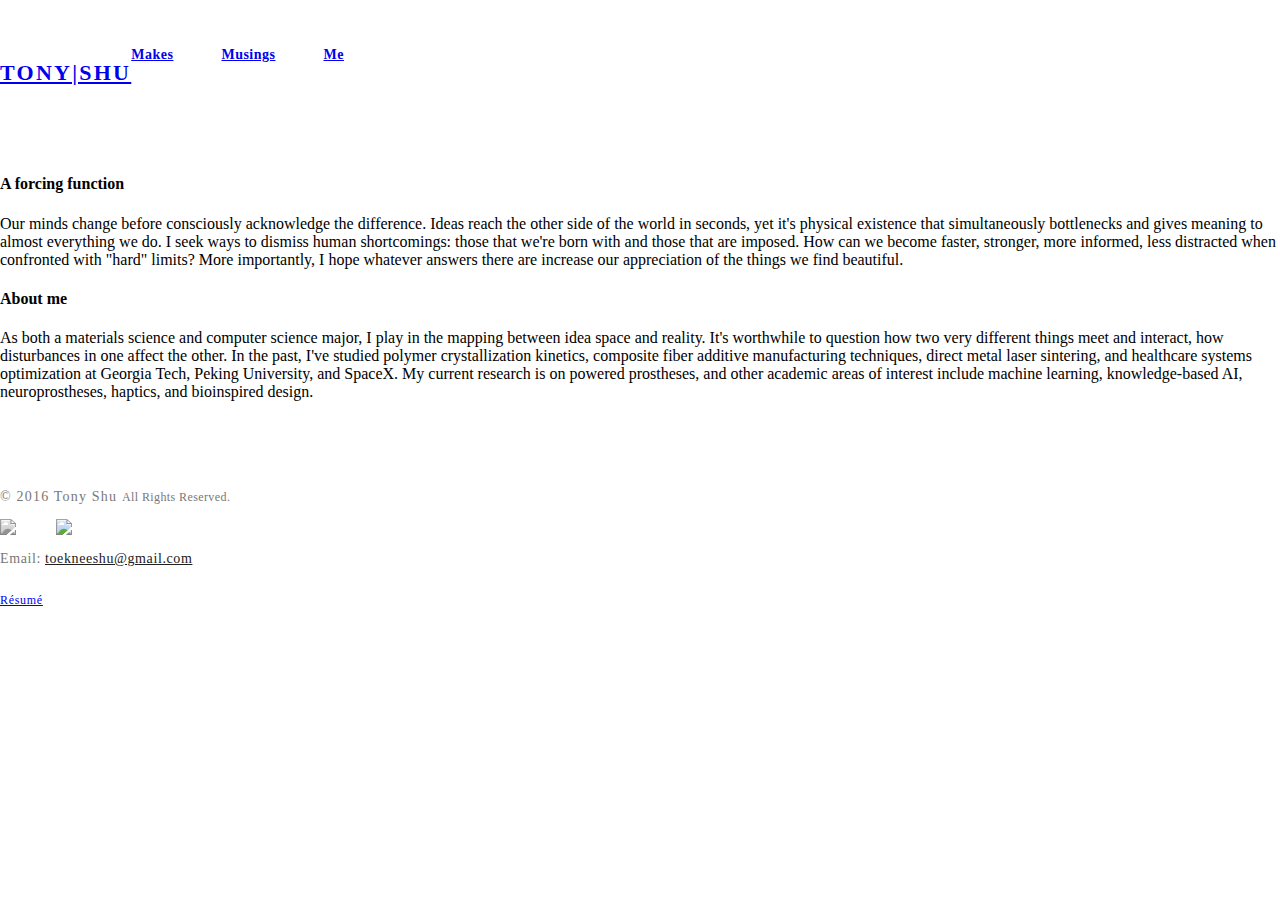
==== about.html @ 8db907ae "size down" ====
<!-- So you like peaking under the hood do you? It's okay, me too. :)

REALiti is often percieved as something without, and we
forget that really
it's something
within.

https://www.youtube.com/watch?v=N9XKLqGqwLA -->

<!DOCTYPE html>
<html>
  <html>
  <head>
    <meta name="viewport" content="width=device-width, initial-scale=1.0">
    <meta charset="UTF-8">
    <title>Tony | Shu </title>
    <link rel="icon" type="image/svg+xml" href="assets/img/urku-ico.svg">
    <link rel="stylesheet" href="assets/css/aurora-pack.min.css">
    <link rel="stylesheet" href="assets/css/aurora-theme-base.min.css">
    <link rel="stylesheet" href="assets/css/urku.css">
    <link rel="stylesheet" href="assets/css/modal.css">
    <link rel="icon" href="assets/img/favicon.ico">
  </head>
  <body class="top-fixed">
    <header class="ae-container-fluid ae-container-fluid--full rk-header" id="topBar">
      <input type="checkbox" id="mobile-menu" class="rk-mobile-menu">
      <label for="mobile-menu">
        <svg>
          <use xlink:href="assets/img/symbols.svg#bar"></use>
        </svg>
        <svg>
          <use xlink:href="assets/img/symbols.svg#bar"></use>
        </svg>
        <svg>
          <use xlink:href="assets/img/symbols.svg#bar"></use>
        </svg>
      </label>
      <div class="ae-container-fluid rk-topbar">
        <h1 class="rk-logo"><a href="index">Tony|Shu</a></h1>
        <nav class="rk-navigation">
          <ul class="rk-menu">
            <li class="rk-menu__item"><a href="index" class="rk-menu__link">Makes</a>
            </li>
            <li class="rk-menu__item"><a href="musings" class="rk-menu__link">Musings</a>
            </li>
            <li class="active rk-menu__item"><a href="about" class="rk-menu__link">Me</a>
            </li>
          </ul>
        </nav>
      </div>
    </header>

    <div class="ae-container-fluid ae-container-fluid--inner rk-main">
      <div class="ae-grid au-mb-4">
        <div class="ae-grid__item item-lg-5 au-pr-2"><img src="assets/img/me.gif" alt="" class="au-mb-3" id="scalar">
        </div>
        <div class="ae-grid__item item-lg-7">
          <h4>A forcing function</h4>
          <p>Our minds change before consciously acknowledge the difference. Ideas reach the other side of the world in seconds, yet it's physical existence that simultaneously bottlenecks and gives meaning to almost everything we do. I seek ways to dismiss human shortcomings: those that we're born with and those that are imposed. How can we become faster, stronger, more informed, less distracted when confronted with "hard" limits? More importantly, I hope whatever answers there are increase our appreciation of the things we find beautiful.</p>
        </div>
        <div class="ae-grid__item item-lg-12">
          <h4>About me</h4>
          <p>As both a materials science and computer science major, I play in the mapping between idea space and reality. It's worthwhile to question how two very different things meet and interact, how disturbances in one affect the other. In the past, I've studied polymer crystallization kinetics, composite fiber additive manufacturing techniques, direct metal laser sintering, and healthcare systems optimization at Georgia Tech, Peking University, and SpaceX. My current research is on powered prostheses, and other academic areas of interest include machine learning, knowledge-based AI, neuroprostheses, haptics, and bioinspired design.</p>
        </div>
        <div class="ae-grid__item item-lg-12" id="skillsCont">
          <div id="skills">
            <!DOCTYPE html>
            <meta charset="utf-8">
            <style>

            .node circle {
              fill: #fff;
              stroke: #E95420;
              stroke-width: 1.5px;
            }

            .node {
              font: 14px Aileron,Helvetica,Arial,sans-serif;
            }

            .link {
              fill: none;
              stroke: #ccc;
              stroke-width: 1.5px;
            }

            </style>
            <link rel="stylesheet" href="assets/css/urku.css">
            <body>
            <script src="assets/js/d3.v3.min.js"></script>
            <script>
            if (d3.select("#scalar").node().getBoundingClientRect().width < 470) {
              d3.select("#skills").append('img')
                .attr('src', 'assets/img/abridged.png');
            } else {
              var width = 1248,
                  height = 740;

              var cluster = d3.layout.cluster()
                  .size([height, width - 350]);

              var diagonal = d3.svg.diagonal()
                  .projection(function(d) { return [d.y, d.x]; });

              var svg = d3.select("#skills").append("svg")
                  .attr("width", width)
                  .attr("height", height)
                .append("g")
                  .attr("transform", "translate(60,0)");


              d3.json("assets/js/tonyshu.json", function(error, root) {
                if (error) throw error;

                var nodes = cluster.nodes(root),
                    links = cluster.links(nodes);

                var link = svg.selectAll(".link")
                    .data(links)
                  .enter().append("path")
                    .attr("class", "link")
                    .attr("d", diagonal);

                var node = svg.selectAll(".node")
                    .data(nodes)
                  .enter().append("g")
                    .attr("class", "node")
                    .attr("transform", function(d) { return "translate(" + d.y + "," + d.x + ")"; })

                node.append("circle")
                    .attr("r", 5);

                node.append("text")
                    .attr("dx", function(d) { return d.children ? 18 : 8; })
                    .attr("dy", function(d) { return d.children ? -10 : 3; })
                    .style("text-anchor", function(d) { return d.children ? "end" : "start"; })
                    .text(function(d) { return d.name; });
              });

              d3.select(self.frameElement).style("height", height + "px");
            }     
            </script>
          </div>
        </div>
      </div>
    </div>

    

    <footer class="ae-container-fluid rk-footer ">
      <div class="ae-grid ae-grid--collapse">
        <div class="ae-grid__item item-lg-4 au-xs-ta-center au-lg-ta-left">
          <p class="rk-footer__text rk-footer__copy "> <span class="ae-u-bold">© </span><span class="ae-u-bolder">2016 Tony Shu </span>All Rights Reserved.</p>
        </div>
        <div class="ae-grid__item item-lg-4 au-xs-ta-center">
          <a href="https://www.linkedin.com/in/tonyshu" class="rk-social-btn" target="_blank" style="-webkit-filter:grayscale(100%)">
          <img src="assets/img/linkedin.gif"></a>

          <a href="https://github.com/tshu" class="rk-social-btn " target="_blank">
          <img src="assets/img/github.png"></a>
        </div>
        <div class="ae-grid__item item-lg-4 au-xs-ta-center au-lg-ta-right">
          <p class="rk-footer__text rk-footer__contact "> <span class="ae-u-bold">Email: </span><span class="ae-u-bolder"> <a href="mailto:toekneeshu@gmail.com?subject=Hi Tony!" class="rk-dark-color "> toekneeshu@gmail.com </a></span></p>
          <p class="rk-footer__text rk-footer__by" style="color:#E95420"><a href="assets/pdf/resumeShu.pdf" class="ae-u-bolder">Résumé</a></p>
        </div>
      </div>
    </footer>
    <script src="assets/js/svg4everybody.min.js"></script>
    <script>svg4everybody();</script>
  </body>
</html>
---- assets/css/urku.css ----
/* * * * * * * * * * * * * * * * * * * * *\ 
 UrkuPortfolio v1.0.0 
 Urku is a prtfolio template with a very clean style. 
 (c) 2016 Lionel <lionel@pixeden.com> (http://pixeden.com) 
 https://bitbucket.org/elrumordelaluz/urkuportfolio 
 Licensed under  MIT 
\* * * * * * * * * * * * * * * * * * * * */
@charset "UTF-8";
body {
  margin: 0;
}

.rk-container {
  margin-right: auto;
  margin-left: auto;
  padding-left: .25rem;
  padding-right: .25rem;
}
@media (min-width: 40em) {
  .rk-container {
    max-width: 88.88889em;
    width: 95vw;
  }
  .rk-container--inner {
    max-width: 68.88889em;
    width: 82vw;
  }
}
.rk-container--full {
  max-width: 100%;
  padding-left: 0;
  padding-right: 0;
  width: 100%;
}
@media (min-width: 64em) {
  .rk-container {
    padding-left: 0;
    padding-right: 0;
  }
}

.rk-main {
  z-index: 1;
  position: static;
}
.top-fixed .rk-main {
  padding-top: 8.5rem;
}
@media (min-width: 64em) {
  .rk-main {
    position: relative;
  }
}

.rk-header {
  background-color: #fff;
  position: relative;
  z-index: 2;
}
.top-fixed .rk-header {
  position: fixed;
}

.rk-topbar {
  -webkit-box-align: start;
  -webkit-align-items: flex-start;
  -ms-flex-align: start;
          align-items: flex-start;
  display: -webkit-box;
  display: -webkit-flex;
  display: -ms-flexbox;
  display:         flex;
  -webkit-flex-wrap: wrap;
      -ms-flex-wrap: wrap;
          flex-wrap: wrap;
  -webkit-box-pack: justify;
  -webkit-justify-content: space-between;
  -ms-flex-pack: justify;
          justify-content: space-between;
  padding-bottom: 3.3rem;
  padding-top: 2.8rem;
  z-index: -1;
}
@media (min-width: 64em) {
  .rk-topbar {
    padding-bottom: 0;
  }
}

.rk-logo {
  -webkit-box-flex: 0;
  -webkit-flex: 0 0 100%;
      -ms-flex: 0 0 100%;
          flex: 0 0 100%;
  font-size: 1.375rem;
  font-weight: 700;
  letter-spacing: 2.25px;
  text-align: center;
  text-transform: uppercase;
  width: 20%;
}
.rk-logo sup {
  font-size: .5625rem;
  position: relative;
  top: -1px;
}
@media (min-width: 64em) {
  .rk-logo {
    -webkit-box-flex: 1;
    -webkit-flex: 1;
        -ms-flex: 1;
            flex: 1;
    text-align: left;
    margin-left: 0%;
  }
}

.rk-search {
  -webkit-align-self: flex-start;
  -ms-flex-item-align: start;
          align-self: flex-start;
  margin-bottom: 3.4rem;
  margin-left: 7.7rem;
  padding-top: .16rem;
  position: relative;
}
.rk-search label,
.rk-search input {
  display: inline-block;
  vertical-align: middle;
}
.rk-search label {
  cursor: pointer;
  height: 1.875rem;
  left: -1.5rem;
  padding-bottom: .67em;
  padding-top: 0;
  position: absolute;
  top: 0;
  -webkit-transition: color .3s;
          transition: color .3s;
  width: 1.875rem;
  z-index: 20;
}
.rk-search svg {
  height: 100%;
  width: 100%;
}
.rk-search input {
  background-color: transparent;
  border: 0;
  font-size: .875rem;
  opacity: 0;
  outline: 0;
  padding: 0;
  padding-bottom: .3em;
  -webkit-transition: .3s;
          transition: .3s;
  z-index: 10;
  width: 1px;
}
.rk-search input:focus {
  opacity: 1;
  padding-left: .5rem;
  width: 100px;
}
.rk-search input:focus + label {
  color: #a0a0a0;
}

.rk-navmobile {
  position: relative;
}

.rk-mobile-menu {
  display: none;
}
.rk-mobile-menu + label {
  cursor: pointer;
  display: inline-block;
  height: 24px;
  left: 2.5vw;
  position: absolute;
  top: 2.7rem;
  width: 16px;
  z-index: 300;
}
.rk-mobile-menu + label svg {
  height: 4px;
  width: 20px;
  margin: 0;
  display: block;
  margin-bottom: 3px;
  -webkit-transition: .3s;
          transition: .3s;
}
.rk-mobile-menu + label svg:nth-of-type(1) {
  -webkit-transform-origin: center left;
      -ms-transform-origin: center left;
          transform-origin: center left;
}
.rk-mobile-menu + label svg:nth-of-type(3) {
  -webkit-transform-origin: center left;
      -ms-transform-origin: center left;
          transform-origin: center left;
}
@media (min-width: 64em) {
  .rk-mobile-menu + label {
    display: none;
  }
}
.rk-mobile-menu:checked + label,
.rk-mobile-menu + label:hover {
  color: #a0a0a0;
}
.rk-mobile-menu:checked + label svg:nth-of-type(1) {
  -webkit-transform: rotate(45deg);
      -ms-transform: rotate(45deg);
          transform: rotate(45deg);
}
.rk-mobile-menu:checked + label svg:nth-of-type(2) {
  -webkit-transform: translateX(-100%);
      -ms-transform: translateX(-100%);
          transform: translateX(-100%);
  opacity: 0;
}
.rk-mobile-menu:checked + label svg:nth-of-type(3) {
  -webkit-transform: rotate(-45deg);
      -ms-transform: rotate(-45deg);
          transform: rotate(-45deg);
}

.rk-footer {
  margin-top: 5.5rem;
  margin-bottom: 2rem;
}

.rk-footer__text {
  color: #787878;
  font-size: .75rem;
  margin-bottom: .875rem;
}
.rk-footer__text span {
  font-size: .875rem;
}

.rk-footer__copy {
  letter-spacing: .4px;
}
.rk-footer__copy span {
  letter-spacing: 1.2px;
}

.rk-footer__contact {
  display: inline-block;
  letter-spacing: .6px;
}

.rk-footer__by {
  letter-spacing: .7px;
}

.rk-social-btn {
  background: none;
  border: 0;
  display: inline-block;
  height: 20px;
  margin-left: 1rem;
  margin-right: 1rem;
  width: 20px;
}
.rk-social-btn:first-child {
  margin-left: 0;
}
.rk-social-btn:last-child {
  margin-right: 0;
}
.rk-social-btn svg {
  height: 100%;
  width: 100%;
}

.rk-layout-ctrl-cont {
  position: absolute;
  text-align: right;
  top: 2.65rem;
  padding-right: 2.5rem;
}
.top-fixed .rk-layout-ctrl-cont {
  position: fixed;
  z-index: 401;
}
.top-fixed .rk-layout-ctrl-cont:first-of-type {
  top: 2.65rem;
}
@media (min-width: 64em) {
  .rk-layout-ctrl-cont {
    padding-right: 0;
    top: 2.25rem;
  }
  .rk-layout-ctrl-cont:first-of-type {
    top: 0;
  }
  .top-fixed .rk-layout-ctrl-cont {
    top: 10.7625rem;
    z-index: -1;
  }
  .top-fixed .rk-layout-ctrl-cont:first-of-type {
    top: 8.5rem;
  }
}

.rk-layout-ctrl {
  cursor: pointer;
  display: none;
  float: right;
  clear: both;
  height: 28px;
  opacity: 0;
  padding-right: .09rem;
  padding-top: 0;
  -webkit-transition: color .3s;
          transition: color .3s;
  width: 20px;
  z-index: 401;
  position: absolute;
}
.rk-layout-ctrl:hover {
  color: #a0a0a0;
}
.rk-layout-ctrl svg {
  height: 100%;
  width: 100%;
}
@media (min-width: 40em) {
  .rk-layout-ctrl {
    display: inline-block;
  }
}
@media (min-width: 64em) {
  .rk-layout-ctrl {
    opacity: 1;
    position: static;
  }
}

.layout-ctrl-input {
  display: none;
}
.layout-ctrl-input:checked + .rk-layout-ctrl-cont label {
  display: none;
  color: #a0a0a0;
}
@media (min-width: 64em) {
  .layout-ctrl-input:checked + .rk-layout-ctrl-cont label {
    display: block;
  }
}

.rk-layout-ctrl-mobile {
  color: #a0a0a0;
  height: 19px;
  position: absolute;
  right: 40px;
  top: 46px;
  width: 19px;
  z-index: 400;
}
.top-fixed .rk-layout-ctrl-mobile {
  position: fixed;
}
.rk-layout-ctrl-mobile svg {
  -webkit-transition: -webkit-transform 250ms;
          transition:         transform 250ms;
  position: absolute;
  width: 48%;
}
.rk-layout-ctrl-mobile svg:nth-child(1),
.rk-layout-ctrl-mobile svg:nth-child(2) {
  top: 0;
  -webkit-transform-origin: top center;
      -ms-transform-origin: top center;
          transform-origin: top center;
}
.rk-layout-ctrl-mobile svg:nth-child(1),
.rk-layout-ctrl-mobile svg:nth-child(3) {
  left: 0;
}
.rk-layout-ctrl-mobile svg:nth-child(2),
.rk-layout-ctrl-mobile svg:nth-child(4) {
  right: 0;
}
.rk-layout-ctrl-mobile svg:nth-child(3),
.rk-layout-ctrl-mobile svg:nth-child(4) {
  bottom: 0;
  -webkit-transform-origin: bottom center;
      -ms-transform-origin: bottom center;
          transform-origin: bottom center;
}
.rk-layout-ctrl-mobile svg:nth-child(1),
.rk-layout-ctrl-mobile svg:nth-child(4) {
  -webkit-transform: scaleY(1.3);
      -ms-transform: scaleY(1.3);
          transform: scaleY(1.3);
}
.rk-layout-ctrl-mobile svg:nth-child(2),
.rk-layout-ctrl-mobile svg:nth-child(3) {
  -webkit-transform: scaleY(.7);
      -ms-transform: scaleY(.7);
          transform: scaleY(.7);
}
.rk-layout-ctrl-mobile.layout-blog svg:nth-child(1),
.rk-layout-ctrl-mobile.layout-blog svg:nth-child(3) {
  -webkit-transform: scaleX(1.3);
      -ms-transform: scaleX(1.3);
          transform: scaleX(1.3);
  -webkit-transform-origin: left center;
      -ms-transform-origin: left center;
          transform-origin: left center;
}
.rk-layout-ctrl-mobile.layout-blog svg:nth-child(2),
.rk-layout-ctrl-mobile.layout-blog svg:nth-child(4) {
  -webkit-transform: scaleX(1.3);
      -ms-transform: scaleX(1.3);
          transform: scaleX(1.3);
  -webkit-transform-origin: right center;
      -ms-transform-origin: right center;
          transform-origin: right center;
}
#layout-grid:checked ~ .rk-layout-ctrl-mobile svg {
  -webkit-transform: scale(1);
      -ms-transform: scale(1);
          transform: scale(1);
}
@media (max-width: 40em) {
  .rk-layout-ctrl-mobile {
    display: none;
  }
}
@media (min-width: 64em) {
  .rk-layout-ctrl-mobile {
    display: none;
  }
}

.rk-portfolio__items {
  margin-top: -4px;
}
@media (min-width: 40em) {
  .rk-portfolio__items {
    display: -webkit-box;
    display: -webkit-flex;
    display: -ms-flexbox;
    display:         flex;
    -webkit-flex-wrap: wrap;
        -ms-flex-wrap: wrap;
            flex-wrap: wrap;
    margin-left: -4px;
    margin-right: -4px;
  }
}

.rk-item {
  display: block;
  margin: 0;
  margin-bottom: .5rem;
  position: relative;
}
.rk-item.ae-masonry__item {
  display: inline-block;
  margin-bottom: 0;
}
.rk-item img {
  display: block;
  width: 100%;
}
.rk-item:hover .item-meta {
  opacity: 1;
  visibility: visible;
}
.rk-item--flex {
  background-position: center center;
  background-repeat: no-repeat;
  background-size: cover;
  border-color: white;
  border-width: 4px;
  border-style: solid;
  -webkit-box-flex: 1;
  -webkit-flex: 1;
      -ms-flex: 1;
          flex: 1;
  margin-bottom: 0;
  overflow: hidden;
}
.rk-item--flex:after {
  display: none;
}
.rk-item--flex:before {
  content: "";
  display: block;
  padding-top: 100%;
}
.rk-item--flex:hover {
  background-color: #000;
  background-blend-mode: luminosity;
}
@media (min-width: 40em) {
  .rk-item {
    border-width: 4px;
  }
}

.post-img {
  background-position: center center;
  background-repeat: no-repeat;
  background-size: cover;
  display: block;
  position: relative;
}
.post-img:before {
  content: "";
  display: block;
  padding-top: 100%;
}
.post-img:hover {
  background-color: #000;
  background-blend-mode: luminosity;
}
.post-img:hover .item-meta {
  opacity: 1;
  visibility: visible;
}

.item-meta {
  -webkit-box-align: center;
  -webkit-align-items: center;
  -ms-flex-align: center;
          align-items: center;
  background-color: rgba(255, 255, 255, .75);
  bottom: 0;
  color: #202020;
  display: -webkit-box;
  display: -webkit-flex;
  display: -ms-flexbox;
  display:         flex;
  -webkit-box-orient: vertical;
  -webkit-box-direction: normal;
  -webkit-flex-direction: column;
      -ms-flex-direction: column;
          flex-direction: column;
  font-size: .67rem;
  -webkit-box-pack: center;
  -webkit-justify-content: center;
  -ms-flex-pack: center;
          justify-content: center;
  left: 0;
  margin: auto;
  opacity: 0;
  padding: 2%;
  position: absolute;
  right: 0;
  text-align: center;
  -webkit-transition: opacity .5s;
          transition: opacity .5s;
  top: 0;
}
.item-meta h2 {
  font-size: 2.25em;
  font-weight: 700;
}
.item-meta p {
  font-size: 1.5em;
  margin-bottom: 0;
}
@media (min-width: 64em) {
  .item-meta {
    font-size: 1vw;
  }
}
@media (min-width: 94.75em) {
  .item-meta {
    font-size: 1rem;
  }
}

@media (min-width: 40em) {
  .rk-size-12 .item-meta h2,
  .fz-12 .item-meta2 h2 {
    font-size: 2.25em;
  }
  .rk-size-12 .item-meta p,
  .fz-12 .item-meta2 p {
    font-size: 1.5em;
  }
  .rk-size-8 .item-meta h2,
  .fz-8 .item-meta h2 {
    font-size: 2em;
  }
  .rk-size-8 .item-meta p,
  .fz-8 .item-meta p {
    font-size: 1.5em;
  }
  .rk-size-6 .item-meta h2,
  .fz-6 .item-meta h2 {
    font-size: 1.75em;
  }
  .rk-size-6 .item-meta p,
  .fz-6 .item-meta p {
    font-size: 1.3125em;
  }
  .rk-size-4 .item-meta h2,
  .fz-4 .item-meta h2 {
    font-size: 1.5em;
  }
  .rk-size-4 .item-meta p,
  .fz-4 .item-meta p {
    font-size: 1.125em;
  }
  .rk-size-3 .item-meta h2,
  .fz-3 .item-meta h2 {
    font-size: 1.3125em;
  }
  .rk-size-3 .item-meta p,
  .fz-3 .item-meta p {
    font-size: 1.125em;
  }
  #layout-grid:checked ~ .rk-portfolio .rk-tosize-12 .item-meta h2 {
    font-size: 2.25em;
  }
  #layout-grid:checked ~ .rk-portfolio .rk-tosize-12 .item-meta p {
    font-size: 1.5em;
  }
  #layout-grid:checked ~ .rk-portfolio .rk-tosize-6 .item-meta h2 {
    font-size: 1.75em;
  }
  #layout-grid:checked ~ .rk-portfolio .rk-tosize-6 .item-meta p {
    font-size: 1.3125em;
  }
  #layout-grid:checked ~ .rk-portfolio .rk-tosize-4 .item-meta h2,
  #layout-grid:checked ~ .rk-portfolio .rk-tosize-8 .rk-tosize-6 .item-meta h2 {
    font-size: 1.5em;
  }
  #layout-grid:checked ~ .rk-portfolio .rk-tosize-4 .item-meta p,
  #layout-grid:checked ~ .rk-portfolio .rk-tosize-8 .rk-tosize-6 .item-meta p {
    font-size: 1.125em;
  }
  #layout-grid:checked ~ .rk-portfolio .rk-tosize-3 .item-meta h2,
  #layout-grid:checked ~ .rk-portfolio .rk-tosize-6 .rk-tosize-6 .item-meta h2 {
    font-size: 1.3125em;
  }
  #layout-grid:checked ~ .rk-portfolio .rk-tosize-3 .item-meta p,
  #layout-grid:checked ~ .rk-portfolio .rk-tosize-6 .rk-tosize-6 .item-meta p {
    font-size: 1.125em;
  }
}

.ae-masonry .item-meta h2 {
  font-size: 2.25em;
}

.ae-masonry .item-meta p {
  font-size: 1.5em;
}

@media (min-width: 40em) {
  .rk-portfolio .ae-masonry-sm-2 .item-meta h2,
  .rk-portfolio .ae-grid__item[class*="item-sm"]:nth-child(1):nth-last-child(2) h2,
  .rk-portfolio .ae-grid__item[class*="item-sm"]:nth-child(1):nth-last-child(2) ~ .ae-grid__item[class*="item-sm"] h2 {
    font-size: 1.75em;
  }
  .rk-portfolio .ae-masonry-sm-2 .item-meta p,
  .rk-portfolio .ae-grid__item[class*="item-sm"]:nth-child(1):nth-last-child(2) p,
  .rk-portfolio .ae-grid__item[class*="item-sm"]:nth-child(1):nth-last-child(2) ~ .ae-grid__item[class*="item-sm"] p {
    font-size: 1.3125em;
  }
  .rk-portfolio .ae-masonry-sm-3 .item-meta h2,
  .rk-portfolio .ae-grid__item[class*="item-sm"]:nth-child(1):nth-last-child(3) h2,
  .rk-portfolio .ae-grid__item[class*="item-sm"]:nth-child(1):nth-last-child(3) ~ .ae-grid__item[class*="item-sm"] h2 {
    font-size: 1.5em;
  }
  .rk-portfolio .ae-masonry-sm-3 .item-meta p,
  .rk-portfolio .ae-grid__item[class*="item-sm"]:nth-child(1):nth-last-child(3) p,
  .rk-portfolio .ae-grid__item[class*="item-sm"]:nth-child(1):nth-last-child(3) ~ .ae-grid__item[class*="item-sm"] p {
    font-size: 1.125em;
  }
  .rk-portfolio .ae-masonry-sm-4 .item-meta h2,
  .rk-portfolio .ae-grid__item[class*="item-sm"]:nth-child(1):nth-last-child(4) h2,
  .rk-portfolio .ae-grid__item[class*="item-sm"]:nth-child(1):nth-last-child(4) ~ .ae-grid__item[class*="item-sm"] h2 {
    font-size: 1.3125em;
  }
  .rk-portfolio .ae-masonry-sm-4 .item-meta p,
  .rk-portfolio .ae-grid__item[class*="item-sm"]:nth-child(1):nth-last-child(4) p,
  .rk-portfolio .ae-grid__item[class*="item-sm"]:nth-child(1):nth-last-child(4) ~ .ae-grid__item[class*="item-sm"] p {
    font-size: 1.125em;
  }
}

@media (min-width: 52em) {
  .rk-portfolio .ae-masonry-md-2 .item-meta h2,
  .rk-portfolio .ae-grid__item[class*="item-md"]:nth-child(1):nth-last-child(2) h2,
  .rk-portfolio .ae-grid__item[class*="item-md"]:nth-child(1):nth-last-child(2) ~ .ae-grid__item[class*="item-md"] h2 {
    font-size: 1.75em;
  }
  .rk-portfolio .ae-masonry-md-2 .item-meta p,
  .rk-portfolio .ae-grid__item[class*="item-md"]:nth-child(1):nth-last-child(2) p,
  .rk-portfolio .ae-grid__item[class*="item-md"]:nth-child(1):nth-last-child(2) ~ .ae-grid__item[class*="item-md"] p {
    font-size: 1.3125em;
  }
  .rk-portfolio .ae-masonry-md-3 .item-meta h2,
  .rk-portfolio .ae-grid__item[class*="item-md"]:nth-child(1):nth-last-child(3) h2,
  .rk-portfolio .ae-grid__item[class*="item-md"]:nth-child(1):nth-last-child(3) ~ .ae-grid__item[class*="item-md"] h2 {
    font-size: 1.5em;
  }
  .rk-portfolio .ae-masonry-md-3 .item-meta p,
  .rk-portfolio .ae-grid__item[class*="item-md"]:nth-child(1):nth-last-child(3) p,
  .rk-portfolio .ae-grid__item[class*="item-md"]:nth-child(1):nth-last-child(3) ~ .ae-grid__item[class*="item-md"] p {
    font-size: 1.125em;
  }
  .rk-portfolio .ae-masonry-md-4 .item-meta h2,
  .rk-portfolio .ae-grid__item[class*="item-md"]:nth-child(1):nth-last-child(4) h2,
  .rk-portfolio .ae-grid__item[class*="item-md"]:nth-child(1):nth-last-child(4) ~ .ae-grid__item[class*="item-md"] h2 {
    font-size: 1.3125em;
  }
  .rk-portfolio .ae-masonry-md-4 .item-meta p,
  .rk-portfolio .ae-grid__item[class*="item-md"]:nth-child(1):nth-last-child(4) p,
  .rk-portfolio .ae-grid__item[class*="item-md"]:nth-child(1):nth-last-child(4) ~ .ae-grid__item[class*="item-md"] p {
    font-size: 1.125em;
  }
}

@media (min-width: 64em) {
  .rk-portfolio .ae-masonry-lg-2 .item-meta h2,
  .rk-portfolio .ae-grid__item[class*="item-lg"]:nth-child(1):nth-last-child(2) h2,
  .rk-portfolio .ae-grid__item[class*="item-lg"]:nth-child(1):nth-last-child(2) ~ .ae-grid__item[class*="item-lg"] h2 {
    font-size: 1.75em;
  }
  .rk-portfolio .ae-masonry-lg-2 .item-meta p,
  .rk-portfolio .ae-grid__item[class*="item-lg"]:nth-child(1):nth-last-child(2) p,
  .rk-portfolio .ae-grid__item[class*="item-lg"]:nth-child(1):nth-last-child(2) ~ .ae-grid__item[class*="item-lg"] p {
    font-size: 1.3125em;
  }
  .rk-portfolio .ae-masonry-lg-3 .item-meta h2,
  .rk-portfolio .ae-grid__item[class*="item-lg"]:nth-child(1):nth-last-child(3) h2,
  .rk-portfolio .ae-grid__item[class*="item-lg"]:nth-child(1):nth-last-child(3) ~ .ae-grid__item[class*="item-lg"] h2 {
    font-size: 1.5em;
  }
  .rk-portfolio .ae-masonry-lg-3 .item-meta p,
  .rk-portfolio .ae-grid__item[class*="item-lg"]:nth-child(1):nth-last-child(3) p,
  .rk-portfolio .ae-grid__item[class*="item-lg"]:nth-child(1):nth-last-child(3) ~ .ae-grid__item[class*="item-lg"] p {
    font-size: 1.125em;
  }
  .rk-portfolio .ae-masonry-lg-4 .item-meta h2,
  .rk-portfolio .ae-grid__item[class*="item-lg"]:nth-child(1):nth-last-child(4) h2,
  .rk-portfolio .ae-grid__item[class*="item-lg"]:nth-child(1):nth-last-child(4) ~ .ae-grid__item[class*="item-lg"] h2 {
    font-size: 1.3125em;
  }
  .rk-portfolio .ae-masonry-lg-4 .item-meta p,
  .rk-portfolio .ae-grid__item[class*="item-lg"]:nth-child(1):nth-last-child(4) p,
  .rk-portfolio .ae-grid__item[class*="item-lg"]:nth-child(1):nth-last-child(4) ~ .ae-grid__item[class*="item-lg"] p {
    font-size: 1.125em;
  }
}

@media (min-width: 75em) {
  .rk-portfolio .ae-masonry-xl-2 .item-meta h2,
  .rk-portfolio .ae-grid__item[class*="item-xl"]:nth-child(1):nth-last-child(2) h2,
  .rk-portfolio .ae-grid__item[class*="item-xl"]:nth-child(1):nth-last-child(2) ~ .ae-grid__item[class*="item-xl"] h2 {
    font-size: 1.75em;
  }
  .rk-portfolio .ae-masonry-xl-2 .item-meta p,
  .rk-portfolio .ae-grid__item[class*="item-xl"]:nth-child(1):nth-last-child(2) p,
  .rk-portfolio .ae-grid__item[class*="item-xl"]:nth-child(1):nth-last-child(2) ~ .ae-grid__item[class*="item-xl"] p {
    font-size: 1.3125em;
  }
  .rk-portfolio .ae-masonry-xl-3 .item-meta h2,
  .rk-portfolio .ae-grid__item[class*="item-xl"]:nth-child(1):nth-last-child(3) h2,
  .rk-portfolio .ae-grid__item[class*="item-xl"]:nth-child(1):nth-last-child(3) ~ .ae-grid__item[class*="item-xl"] h2 {
    font-size: 1.5em;
  }
  .rk-portfolio .ae-masonry-xl-3 .item-meta p,
  .rk-portfolio .ae-grid__item[class*="item-xl"]:nth-child(1):nth-last-child(3) p,
  .rk-portfolio .ae-grid__item[class*="item-xl"]:nth-child(1):nth-last-child(3) ~ .ae-grid__item[class*="item-xl"] p {
    font-size: 1.125em;
  }
  .rk-portfolio .ae-masonry-xl-4 .item-meta h2,
  .rk-portfolio .ae-grid__item[class*="item-xl"]:nth-child(1):nth-last-child(4) h2,
  .rk-portfolio .ae-grid__item[class*="item-xl"]:nth-child(1):nth-last-child(4) ~ .ae-grid__item[class*="item-xl"] h2 {
    font-size: 1.3125em;
  }
  .rk-portfolio .ae-masonry-xl-4 .item-meta p,
  .rk-portfolio .ae-grid__item[class*="item-xl"]:nth-child(1):nth-last-child(4) p,
  .rk-portfolio .ae-grid__item[class*="item-xl"]:nth-child(1):nth-last-child(4) ~ .ae-grid__item[class*="item-xl"] p {
    font-size: 1.125em;
  }
}

@media (min-width: 40em) {
  .rk-size-1 {
    -webkit-box-flex: 0;
    -webkit-flex-grow: 0;
    -ms-flex-positive: 0;
            flex-grow: 0;
    -webkit-flex-shrink: 0;
    -ms-flex-negative: 0;
            flex-shrink: 0;
    -webkit-flex-basis: auto;
    -ms-flex-preferred-size: auto;
            flex-basis: auto;
    width: 8.33333%;
  }
  .rk-size-2 {
    -webkit-box-flex: 0;
    -webkit-flex-grow: 0;
    -ms-flex-positive: 0;
            flex-grow: 0;
    -webkit-flex-shrink: 0;
    -ms-flex-negative: 0;
            flex-shrink: 0;
    -webkit-flex-basis: auto;
    -ms-flex-preferred-size: auto;
            flex-basis: auto;
    width: 16.66667%;
  }
  .rk-size-3 {
    -webkit-box-flex: 0;
    -webkit-flex-grow: 0;
    -ms-flex-positive: 0;
            flex-grow: 0;
    -webkit-flex-shrink: 0;
    -ms-flex-negative: 0;
            flex-shrink: 0;
    -webkit-flex-basis: auto;
    -ms-flex-preferred-size: auto;
            flex-basis: auto;
    width: 25%;
  }
  .rk-size-4 {
    -webkit-box-flex: 0;
    -webkit-flex-grow: 0;
    -ms-flex-positive: 0;
            flex-grow: 0;
    -webkit-flex-shrink: 0;
    -ms-flex-negative: 0;
            flex-shrink: 0;
    -webkit-flex-basis: auto;
    -ms-flex-preferred-size: auto;
            flex-basis: auto;
    width: 33.33333%;
  }
  .rk-size-5 {
    -webkit-box-flex: 0;
    -webkit-flex-grow: 0;
    -ms-flex-positive: 0;
            flex-grow: 0;
    -webkit-flex-shrink: 0;
    -ms-flex-negative: 0;
            flex-shrink: 0;
    -webkit-flex-basis: auto;
    -ms-flex-preferred-size: auto;
            flex-basis: auto;
    width: 41.66667%;
  }
  .rk-size-6 {
    -webkit-box-flex: 0;
    -webkit-flex-grow: 0;
    -ms-flex-positive: 0;
            flex-grow: 0;
    -webkit-flex-shrink: 0;
    -ms-flex-negative: 0;
            flex-shrink: 0;
    -webkit-flex-basis: auto;
    -ms-flex-preferred-size: auto;
            flex-basis: auto;
    width: 50%;
  }
  .rk-size-7 {
    -webkit-box-flex: 0;
    -webkit-flex-grow: 0;
    -ms-flex-positive: 0;
            flex-grow: 0;
    -webkit-flex-shrink: 0;
    -ms-flex-negative: 0;
            flex-shrink: 0;
    -webkit-flex-basis: auto;
    -ms-flex-preferred-size: auto;
            flex-basis: auto;
    width: 58.33333%;
  }
  .rk-size-8 {
    -webkit-box-flex: 0;
    -webkit-flex-grow: 0;
    -ms-flex-positive: 0;
            flex-grow: 0;
    -webkit-flex-shrink: 0;
    -ms-flex-negative: 0;
            flex-shrink: 0;
    -webkit-flex-basis: auto;
    -ms-flex-preferred-size: auto;
            flex-basis: auto;
    width: 66.66667%;
  }
  .rk-size-9 {
    -webkit-box-flex: 0;
    -webkit-flex-grow: 0;
    -ms-flex-positive: 0;
            flex-grow: 0;
    -webkit-flex-shrink: 0;
    -ms-flex-negative: 0;
            flex-shrink: 0;
    -webkit-flex-basis: auto;
    -ms-flex-preferred-size: auto;
            flex-basis: auto;
    width: 75%;
  }
  .rk-size-10 {
    -webkit-box-flex: 0;
    -webkit-flex-grow: 0;
    -ms-flex-positive: 0;
            flex-grow: 0;
    -webkit-flex-shrink: 0;
    -ms-flex-negative: 0;
            flex-shrink: 0;
    -webkit-flex-basis: auto;
    -ms-flex-preferred-size: auto;
            flex-basis: auto;
    width: 83.33333%;
  }
  .rk-size-11 {
    -webkit-box-flex: 0;
    -webkit-flex-grow: 0;
    -ms-flex-positive: 0;
            flex-grow: 0;
    -webkit-flex-shrink: 0;
    -ms-flex-negative: 0;
            flex-shrink: 0;
    -webkit-flex-basis: auto;
    -ms-flex-preferred-size: auto;
            flex-basis: auto;
    width: 91.66667%;
  }
  .rk-size-12 {
    -webkit-box-flex: 0;
    -webkit-flex-grow: 0;
    -ms-flex-positive: 0;
            flex-grow: 0;
    -webkit-flex-shrink: 0;
    -ms-flex-negative: 0;
            flex-shrink: 0;
    -webkit-flex-basis: auto;
    -ms-flex-preferred-size: auto;
            flex-basis: auto;
    width: 100%;
  }
}

#layout-grid:checked ~ .rk-portfolio .rk-tosize-1 {
  -webkit-box-flex: 0;
  -webkit-flex-grow: 0;
  -ms-flex-positive: 0;
          flex-grow: 0;
  -webkit-flex-shrink: 0;
  -ms-flex-negative: 0;
          flex-shrink: 0;
  -webkit-flex-basis: auto;
  -ms-flex-preferred-size: auto;
          flex-basis: auto;
  width: 8.33333%;
}

#layout-grid:checked ~ .rk-portfolio .rk-tosize-2 {
  -webkit-box-flex: 0;
  -webkit-flex-grow: 0;
  -ms-flex-positive: 0;
          flex-grow: 0;
  -webkit-flex-shrink: 0;
  -ms-flex-negative: 0;
          flex-shrink: 0;
  -webkit-flex-basis: auto;
  -ms-flex-preferred-size: auto;
          flex-basis: auto;
  width: 16.66667%;
}

#layout-grid:checked ~ .rk-portfolio .rk-tosize-3 {
  -webkit-box-flex: 0;
  -webkit-flex-grow: 0;
  -ms-flex-positive: 0;
          flex-grow: 0;
  -webkit-flex-shrink: 0;
  -ms-flex-negative: 0;
          flex-shrink: 0;
  -webkit-flex-basis: auto;
  -ms-flex-preferred-size: auto;
          flex-basis: auto;
  width: 25%;
}

#layout-grid:checked ~ .rk-portfolio .rk-tosize-4 {
  -webkit-box-flex: 0;
  -webkit-flex-grow: 0;
  -ms-flex-positive: 0;
          flex-grow: 0;
  -webkit-flex-shrink: 0;
  -ms-flex-negative: 0;
          flex-shrink: 0;
  -webkit-flex-basis: auto;
  -ms-flex-preferred-size: auto;
          flex-basis: auto;
  width: 33.33333%;
}

#layout-grid:checked ~ .rk-portfolio .rk-tosize-5 {
  -webkit-box-flex: 0;
  -webkit-flex-grow: 0;
  -ms-flex-positive: 0;
          flex-grow: 0;
  -webkit-flex-shrink: 0;
  -ms-flex-negative: 0;
          flex-shrink: 0;
  -webkit-flex-basis: auto;
  -ms-flex-preferred-size: auto;
          flex-basis: auto;
  width: 41.66667%;
}

#layout-grid:checked ~ .rk-portfolio .rk-tosize-6 {
  -webkit-box-flex: 0;
  -webkit-flex-grow: 0;
  -ms-flex-positive: 0;
          flex-grow: 0;
  -webkit-flex-shrink: 0;
  -ms-flex-negative: 0;
          flex-shrink: 0;
  -webkit-flex-basis: auto;
  -ms-flex-preferred-size: auto;
          flex-basis: auto;
  width: 50%;
}

#layout-grid:checked ~ .rk-portfolio .rk-tosize-7 {
  -webkit-box-flex: 0;
  -webkit-flex-grow: 0;
  -ms-flex-positive: 0;
          flex-grow: 0;
  -webkit-flex-shrink: 0;
  -ms-flex-negative: 0;
          flex-shrink: 0;
  -webkit-flex-basis: auto;
  -ms-flex-preferred-size: auto;
          flex-basis: auto;
  width: 58.33333%;
}

#layout-grid:checked ~ .rk-portfolio .rk-tosize-8 {
  -webkit-box-flex: 0;
  -webkit-flex-grow: 0;
  -ms-flex-positive: 0;
          flex-grow: 0;
  -webkit-flex-shrink: 0;
  -ms-flex-negative: 0;
          flex-shrink: 0;
  -webkit-flex-basis: auto;
  -ms-flex-preferred-size: auto;
          flex-basis: auto;
  width: 66.66667%;
}

#layout-grid:checked ~ .rk-portfolio .rk-tosize-9 {
  -webkit-box-flex: 0;
  -webkit-flex-grow: 0;
  -ms-flex-positive: 0;
          flex-grow: 0;
  -webkit-flex-shrink: 0;
  -ms-flex-negative: 0;
          flex-shrink: 0;
  -webkit-flex-basis: auto;
  -ms-flex-preferred-size: auto;
          flex-basis: auto;
  width: 75%;
}

#layout-grid:checked ~ .rk-portfolio .rk-tosize-10 {
  -webkit-box-flex: 0;
  -webkit-flex-grow: 0;
  -ms-flex-positive: 0;
          flex-grow: 0;
  -webkit-flex-shrink: 0;
  -ms-flex-negative: 0;
          flex-shrink: 0;
  -webkit-flex-basis: auto;
  -ms-flex-preferred-size: auto;
          flex-basis: auto;
  width: 83.33333%;
}

#layout-grid:checked ~ .rk-portfolio .rk-tosize-11 {
  -webkit-box-flex: 0;
  -webkit-flex-grow: 0;
  -ms-flex-positive: 0;
          flex-grow: 0;
  -webkit-flex-shrink: 0;
  -ms-flex-negative: 0;
          flex-shrink: 0;
  -webkit-flex-basis: auto;
  -ms-flex-preferred-size: auto;
          flex-basis: auto;
  width: 91.66667%;
}

#layout-grid:checked ~ .rk-portfolio .rk-tosize-12 {
  -webkit-box-flex: 0;
  -webkit-flex-grow: 0;
  -ms-flex-positive: 0;
          flex-grow: 0;
  -webkit-flex-shrink: 0;
  -ms-flex-negative: 0;
          flex-shrink: 0;
  -webkit-flex-basis: auto;
  -ms-flex-preferred-size: auto;
          flex-basis: auto;
  width: 100%;
}

#layout-grid:checked ~ .rk-portfolio .rk-tosize-auto {
  -webkit-box-flex: 1;
  -webkit-flex: 1;
      -ms-flex: 1;
          flex: 1;
}

@media (min-width: 40em) {
  .rk-landscape:before {
    padding-top: 66.93548%;
  }
  .rk-landscape-alt:before {
    padding-top: 56.45161%;
  }
  .rk-portrait:before {
    padding-top: 134.74026%;
  }
  .rk-square:before {
    padding-top: 100%;
  }
}

#layout-grid:checked ~ .rk-portfolio .rk-tolandscape:before,
#layout-grid:checked ~ .rk-blog .rk-tolandscape:before,
.rk-blog--columns .rk-tolandscape:before {
  padding-top: 66.93548%;
}

#layout-grid:checked ~ .rk-portfolio .rk-tolandscape-alt:before,
#layout-grid:checked ~ .rk-blog .rk-tolandscape-alt:before,
.rk-blog--columns .rk-tolandscape-alt:before {
  padding-top: 56.45161%;
}

#layout-grid:checked ~ .rk-portfolio .rk-toportrait:before,
#layout-grid:checked ~ .rk-blog .rk-toportrait:before,
.rk-blog--columns .rk-toportrait:before {
  padding-top: 134.74026%;
}

#layout-grid:checked ~ .rk-portfolio .rk-tosquare:before,
#layout-grid:checked ~ .rk-blog .rk-tosquare:before,
.rk-blog--columns .rk-tosquare:before {
  padding-top: 100%;
}

.item-1 {
  background-image: url("../img/project-1.jpg");
}
@media (min-width: 40em) {
  #layout-grid:checked ~ .rk-portfolio .item-1 {
    background-position: center left;
  }
}

.item-2 {
  background-image: url("../img/project-2.jpg");
}

.item-3 {
  background-image: url("../img/project-3.jpg");
}

.item-4 {
  background-image: url("../img/project-4.jpg");
}

.item-5 {
  background-image: url("../img/project-5.jpg");
}
@media (min-width: 40em) {
  #layout-grid:checked ~ .rk-portfolio .item-5 {
    background-position: center left;
  }
}

.item-6 {
  background-image: url("../img/project-6.jpg");
}
@media (min-width: 40em) {
  #layout-grid:checked ~ .rk-portfolio .item-6 {
    background-position: top center;
  }
}

.item-7 {
  background-image: url("../img/project-7.jpg");
}

.item-8 {
  background-image: url("../img/project-8.jpg");
}

.item-9 {
  background-image: url("../img/project-9.jpg");
}

.item-10 {
  background-image: url("../img/project-10.jpg");
}

.item-11 {
  background-image: url("../img/project-11.jpg");
}

.item-12 {
  background-image: url("../img/project-12.jpg");
}

.item-13 {
  background-image: url("../img/project-13.jpg");
}
@media (min-width: 40em) {
  #layout-grid:checked ~ .rk-portfolio .item-13 {
    background-position: top right;
  }
  #layout-grid:checked ~ .rk-portfolio .item-13 {
    background-size: 142%;
  }
}

.item-14 {
  background-image: url("../img/project-14.jpg");
}

.item-15 {
  background-image: url("../img/project-15.jpg");
}

@media (min-width: 40em) {
  #layout-grid:checked ~ .rk-portfolio .rk-items-cont {
    display: -webkit-box;
    display: -webkit-flex;
    display: -ms-flexbox;
    display:         flex;
  }
}

.rk-portfolio-cover {
  background-position: center center;
  background-size: cover;
  display: -webkit-box;
  display: -webkit-flex;
  display: -ms-flexbox;
  display:         flex;
  -webkit-box-pack: center;
  -webkit-justify-content: center;
  -ms-flex-pack: center;
          justify-content: center;
  -webkit-box-align: end;
  -webkit-align-items: flex-end;
  -ms-flex-align: end;
          align-items: flex-end;
  height: 100vh;
  padding-bottom: 1.5rem;
  width: 100%;
}
@media (min-width: 40em) {
  .rk-portfolio-cover {
    padding-bottom: 2.5rem;
  }
}

.rk-portfolio--inner img {
  width: 100%;
}

.rk-portfolio-title {
  letter-spacing: .0359em;
}

.rk-portfolio-category {
  letter-spacing: .021em;
}

.rk-portfolio-inner-client span {
  letter-spacing: .05em;
}

.rk-portfolio-inner-website {
  letter-spacing: .05em;
}

.rk-portfolio-inner-date {
  letter-spacing: .02em;
}

.rk-portfolio-info {
  margin-top: 4.9rem;
}

.rk-portfolio-inner-title {
  margin-top: .2em;
}

.rk-portfolio-details p {
  margin-bottom: .4rem;
}

.item-inside__meta {
  text-align: center;
}
.item-inside__meta--contrast:before {
  background-color: rgba(255, 255, 255, .3);
  content: "";
  height: 100%;
  left: 0;
  position: absolute;
  top: 0;
  width: 100%;
  z-index: 1;
}
.item-inside__meta .rk-portfolio-title,
.item-inside__meta .rk-portfolio-category {
  position: relative;
  z-index: 2;
}

.inner-box-1 {
  margin-top: 3.4rem;
}

.inner-box-3 {
  margin-top: 6.6rem;
}

.inner-box-4 {
  margin-top: 6rem;
}

.item-inside-1 {
  background-image: url("../img/project-1.jpg");
  background-position: 50% 100%;
  background-size: 350%;
}
@media only screen and (-webkit-min-device-pixel-ratio: 1.5), only screen and (min--moz-device-pixel-ratio: 1.5), only screen and (-o-min-device-pixel-ratio: 3/2), only screen and (min-device-pixel-ratio: 1.5) {
  .item-inside-1 {
    background-image: url("../img/project-1h.jpg");
  }
}
@media (min-width: 40em) {
  .item-inside-1 {
    background-size: 150%;
  }
}

.post-inside-1 {
  background-image: url("../img/post-1.jpg");
}

#layout-grid:checked ~ .rk-portfolio,
#layout-grid:checked ~ .rk-blog {
  -webkit-animation: op2 .5s;
          animation: op2 .5s;
}

#layout-base:checked ~ .rk-portfolio,
#layout-base:checked ~ .rk-blog {
  -webkit-animation: op .5s;
          animation: op .5s;
}

@-webkit-keyframes op {
  0% {
    opacity: 0;
  }
  100% {
    opacity: 1;
  }
}

@keyframes op {
  0% {
    opacity: 0;
  }
  100% {
    opacity: 1;
  }
}

@-webkit-keyframes op2 {
  0% {
    opacity: 0;
  }
  100% {
    opacity: 1;
  }
}

@keyframes op2 {
  0% {
    opacity: 0;
  }
  100% {
    opacity: 1;
  }
}

.rk-blog {
  padding-top: .25rem;
}

.rk-blog__items {
  margin-bottom: 0rem;
}
@media (min-width: 40em) {
  .rk-blog__items {
    -webkit-column-count: 1;
       -moz-column-count: 1;
            column-count: 1;
    -webkit-column-gap: .5rem;
       -moz-column-gap: .5rem;
            column-gap: .5rem;
  }
}

.rk-blog__item {
  display: inline-block;
  margin: 0 0 10.6rem;
  width: 100%;
}

@media (min-width: 40em) {
  #layout-grid:checked ~ .rk-blog .rk-blog__items,
  .rk-blog--columns .rk-blog__items {
    -webkit-column-count: 2;
       -moz-column-count: 2;
            column-count: 2;
    margin-bottom: 6.2rem;
  }
}

@media (min-width: 75em) {
  #layout-grid:checked ~ .rk-blog .rk-blog__items,
  .rk-blog--columns .rk-blog__items {
    -webkit-column-count: 3;
       -moz-column-count: 3;
            column-count: 3;
  }
}

.blog-info,
.blog-meta {
  margin: 0 auto;
  text-align: center;
  width: 97%;
}

.blog-info {
  margin-top: 1rem;
}

.blog-info__title {
  letter-spacing: .04em;
}

.blog-info__author {
  letter-spacing: .02em;
  margin-top: 1em;
}

.blog-info__excerpt {
  margin-top: 1rem;
  letter-spacing: .05em;
  line-height: 1.6125;
  text-align: left;
}

.blog-meta {
  -webkit-box-align: baseline;
  -webkit-align-items: baseline;
  -ms-flex-align: baseline;
          align-items: baseline;
  display: -webkit-box;
  display: -webkit-flex;
  display: -ms-flexbox;
  display:         flex;
  -webkit-flex-wrap: wrap;
      -ms-flex-wrap: wrap;
          flex-wrap: wrap;
  -webkit-box-pack: justify;
  -webkit-justify-content: space-between;
  -ms-flex-pack: justify;
          justify-content: space-between;
  margin-top: 3.5rem;
}

.blog-meta__comments {
  letter-spacing: .06em;
}

.blog-meta__date {
  color: #787878;
  letter-spacing: .05em;
}

#layout-grid:checked ~ .rk-blog .blog-info,
.rk-blog--columns .blog-info {
  margin-top: 3.5rem;
}

#layout-grid:checked ~ .rk-blog .blog-info__title,
.rk-blog--columns .blog-info__title {
  font-size: 1.3125rem;
}

#layout-grid:checked ~ .rk-blog .blog-info__author,
.rk-blog--columns .blog-info__author {
  font-size: 1rem;
  margin-top: 0;
}

#layout-grid:checked ~ .rk-blog .blog-info__excerpt,
.rk-blog--columns .blog-info__excerpt {
  font-size: 1rem;
  margin-top: 1.9rem;
  line-height: 1.625;
}
#layout-grid:checked ~ .rk-blog .blog-info__excerpt span,
.rk-blog--columns .blog-info__excerpt span {
  display: none;
}

#layout-grid:checked ~ .rk-blog .blog-meta,
.rk-blog--columns .blog-meta {
  margin-top: 2rem;
}

#layout-grid:checked ~ .rk-blog .blog-meta__read-more,
.rk-blog--columns .blog-meta__read-more {
  display: none;
}

#layout-grid:checked ~ .rk-blog .blog-meta__comments,
.rk-blog--columns .blog-meta__comments {
  font-size: 1rem;
}

#layout-grid:checked ~ .rk-blog .blog-meta__date,
.rk-blog--columns .blog-meta__date {
  font-size: .875rem;
}

#layout-grid:checked ~ .rk-blog .rk-blog__item,
.rk-blog--columns .rk-blog__item {
  margin-bottom: 7.3rem;
}

.post-1 {
  background-image: url("../img/post-1.jpg");
}
@media (min-width: 40em) {
  #layout-grid:checked ~ .rk-blog .post-1 {
    background-position: center right;
  }
}

.post-2 {
  background-image: url("../img/post-2.jpg");
}

.post-3 {
  background-image: url("../img/post-3.jpg");
  background-size: 160%;
}
@media (min-width: 40em) {
  #layout-grid:checked ~ .rk-blog .post-3 {
    background-position: bottom left;
  }
  #layout-grid:checked ~ .rk-blog .post-3 {
    background-size: 200%;
  }
}

.post-4 {
  background-image: url("../img/post-4.jpg");
}

.post-5 {
  background-image: url("../img/post-5.jpg");
}
@media (min-width: 40em) {
  #layout-grid:checked ~ .rk-blog .post-5 {
    background-position: center left;
  }
}

.post-6 {
  background-image: url("../img/post-6.jpg");
}
@media (min-width: 40em) {
  #layout-grid:checked ~ .rk-blog .post-6 {
    background-position: center right;
  }
}

.post-7 {
  background-image: url("../img/post-7.jpg");
}
@media (min-width: 40em) {
  #layout-grid:checked ~ .rk-blog .post-7 {
    background-position: center left;
  }
}

.post-8 {
  background-image: url("../img/post-8.jpg");
}

.post-9 {
  background-image: url("../img/post-9.jpg");
}
@media (min-width: 40em) {
  #layout-grid:checked ~ .rk-blog .post-9 {
    background-position: 25% 50%;
  }
}

.post-1 {
  background-image: url("../img/post-1.jpg");
}
@media (min-width: 40em) {
  .rk-blog--columns .post-1 {
    background-position: center right;
  }
}

.post-2 {
  background-image: url("../img/post-2.jpg");
}

.post-3 {
  background-image: url("../img/post-3.jpg");
  background-size: 160%;
}
@media (min-width: 40em) {
  .rk-blog--columns .post-3 {
    background-position: bottom left;
  }
  .rk-blog--columns .post-3 {
    background-size: 200%;
  }
}

.post-4 {
  background-image: url("../img/post-4.jpg");
}

.post-5 {
  background-image: url("../img/post-5.jpg");
}
@media (min-width: 40em) {
  .rk-blog--columns .post-5 {
    background-position: center left;
  }
}

.post-6 {
  background-image: url("../img/post-6.jpg");
}
@media (min-width: 40em) {
  .rk-blog--columns .post-6 {
    background-position: center right;
  }
}

.post-7 {
  background-image: url("../img/post-7.jpg");
}
@media (min-width: 40em) {
  .rk-blog--columns .post-7 {
    background-position: center left;
  }
}

.post-8 {
  background-image: url("../img/post-8.jpg");
}

.post-9 {
  background-image: url("../img/post-9.jpg");
}
@media (min-width: 40em) {
  .rk-blog--columns .post-9 {
    background-position: 25% 50%;
  }
}

.arrow-button {
  display: -webkit-box;
  display: -webkit-flex;
  display: -ms-flexbox;
  display:         flex;
  background: none;
  border: 0;
  cursor: pointer;
  font-size: inherit;
  font-weight: 700;
  letter-spacing: .02em;
  -webkit-box-align: center;
  -webkit-align-items: center;
  -ms-flex-align: center;
          align-items: center;
}
.arrow-button svg,
.arrow-button .arrow-cont-rev,
.arrow-button .arrow-cont {
  height: 2em;
  -webkit-transition: -webkit-transform .3s;
          transition:         transform .3s;
  width: 2em;
}
.arrow-button .arrow-cont-rev
.arrow-cont {
  -webkit-align-self: center;
  -ms-flex-item-align: center;
          align-self: center;
  vertical-align: super;
}
.arrow-button .arrow-cont {
  margin-left: 2em;
}
.arrow-button .arrow-cont svg {
  margin-left: 0;
}
.arrow-button .arrow-cont-rev {
  margin-right: 2em;
}
.arrow-button .arrow-cont-rev svg {
  margin-left: 0;
}
.arrow-button--right {
  margin-left: auto;
  margin-right: auto;
}
@media (min-width: 75em) {
  .arrow-button--right {
    margin-left: auto;
    margin-right: 0;
  }
}
.arrow-button--center {
  margin-left: auto;
  margin-right: auto;
}
@media (min-width: 75em) {
  .arrow-button--out {
    margin-right: -4.5em;
  }
}
.arrow-button .arrow-cont-rev {
  -webkit-transform: scale(-1, 1);
      -ms-transform: scale(-1, 1);
          transform: scale(-1, 1);
}
.arrow-button--reverse div {
  margin-left: 0;
  -webkit-box-ordinal-group: 0;
  -webkit-order: -1;
  -ms-flex-order: -1;
          order: -1;
}
.arrow-button:hover .arrow-cont {
  -webkit-transform: translateX(.25rem);
      -ms-transform: translateX(.25rem);
          transform: translateX(.25rem);
}
.arrow-button--reverse:hover .arrow-cont-rev {
  -webkit-transform: scale(-1, 1) translateX(.25rem);
      -ms-transform: scale(-1, 1) translateX(.25rem);
          transform: scale(-1, 1) translateX(.25rem);
}
.arrow-button--reverse:hover .arrow-cont-rev svg {
  -webkit-transform: translateX(0);
      -ms-transform: translateX(0);
          transform: translateX(0);
}
.arrow-button--compress svg {
  margin-left: 1em;
}
.arrow-button--nospace svg {
  margin-left: 0;
}
.arrow-button--flip svg {
  -webkit-transform: rotate(180deg);
      -ms-transform: rotate(180deg);
          transform: rotate(180deg);
}

.group-buttons {
  -webkit-box-align: center;
  -webkit-align-items: center;
  -ms-flex-align: center;
          align-items: center;
  display: -webkit-box;
  display: -webkit-flex;
  display: -ms-flexbox;
  display:         flex;
  -webkit-flex-wrap: wrap;
      -ms-flex-wrap: wrap;
          flex-wrap: wrap;
  -webkit-justify-content: space-around;
  -ms-flex-pack: distribute;
          justify-content: space-around;
  width: 100%;
}
@media (min-width: 40em) {
  .group-buttons {
    -webkit-box-pack: justify;
    -webkit-justify-content: space-between;
    -ms-flex-pack: justify;
            justify-content: space-between;
  }
}

.rk-arrow svg {
  height: .875em;
  width: 2.375em;
}

.rk-comments,
.rk-comments ul {
  list-style: none;
}

.rk-comments__title {
  letter-spacing: .05em;
  margin-bottom: 5rem;
}

.rk-comment {
  -webkit-box-align: start;
  -webkit-align-items: flex-start;
  -ms-flex-align: start;
          align-items: flex-start;
  display: -webkit-box;
  display: -webkit-flex;
  display: -ms-flexbox;
  display:         flex;
  margin-bottom: 5rem;
}
.rk-comment__avatar {
  -webkit-box-flex: 0;
  -webkit-flex: 0 0 4.6875rem;
      -ms-flex: 0 0 4.6875rem;
          flex: 0 0 4.6875rem;
  margin-right: 2.3rem;
}
.rk-comment__header {
  -webkit-box-align: baseline;
  -webkit-align-items: baseline;
  -ms-flex-align: baseline;
          align-items: baseline;
  display: -webkit-box;
  display: -webkit-flex;
  display: -ms-flexbox;
  display:         flex;
  padding-top: .7rem;
  margin-bottom: .75rem;
}
.rk-comment__body {
  letter-spacing: .05em;
  margin-bottom: 1.8rem;
}
.rk-comment__author {
  letter-spacing: .03em;
}
.rk-comment__meta {
  margin-left: .3rem;
  letter-spacing: .053em;
}
.rk-comment__author small,
.rk-comment__meta {
  color: #a0a0a0;
}
@media (min-width: 40em) {
  .rk-comment {
    margin-left: calc(16.66667% - 4.6875rem - 2.3rem);
    padding-right: 16.66667%;
  }
  .rk-comment + ul {
    padding-left: 8.7rem;
    padding-right: 1.7rem;
  }
}

.conatct__title,
.contact__addr,
.contact__email {
  letter-spacing: .06em;
}

.contact__desc {
  letter-spacing: .05em;
}

.contact__phone {
  letter-spacing: .1em;
}

.contact_spacer {
  width: 100%;
}
.contact_spacer:before {
  content: "";
  display: block;
  padding-top: calc(134.74026% - 20.35rem);
}

.rk-navigation {
  -webkit-box-align: center;
  -webkit-align-items: center;
  -ms-flex-align: center;
          align-items: center;
  -webkit-align-self: baseline;
  -ms-flex-item-align: baseline;
          align-self: baseline;
  display: none;
  z-index: 3;
}
@media (min-width: 64em) {
  .rk-navigation {
    display: -webkit-box;
    display: -webkit-flex;
    display: -ms-flexbox;
    display:         flex;
  }
}

.rk-menu {
  display: -webkit-box;
  display: -webkit-flex;
  display: -ms-flexbox;
  display:         flex;
  -webkit-flex-wrap: wrap;
      -ms-flex-wrap: wrap;
          flex-wrap: wrap;
  font-size: .875rem;
  font-weight: 700;
  letter-spacing: .5px;
  list-style: none;
  margin: 0;
  padding: 0;
  padding-top: .16rem;
}
.rk-menu__item {
  color: #202020;
  display: inherit;
  padding-left: 1.5rem;
  padding-right: 1.5rem;
  z-index: 2;
}
.rk-menu__item:first-child {
  padding-left: 0;
}
.rk-menu__item:last-child {
  padding-right: 0;
}
.rk-menu__item.active {
  color: #a0a0a0;
}
.rk-menu__link {
  padding-bottom: 4.2rem;
}
.rk-menu__sub {
  background-color: white;
  left: 0;
  list-style: none;
  margin: 0;
  padding: 0;
  -webkit-transform: translateY(-1em);
      -ms-transform: translateY(-1em);
          transform: translateY(-1em);
  opacity: 0;
  top: 100%;
  -webkit-transition: .3s;
          transition: .3s;
  position: absolute;
  visibility: hidden;
  width: 100%;
  z-index: -1;
}
.rk-menu__sub ul {
  display: -webkit-box;
  display: -webkit-flex;
  display: -ms-flexbox;
  display:         flex;
  -webkit-flex-wrap: wrap;
      -ms-flex-wrap: wrap;
          flex-wrap: wrap;
  -webkit-box-pack: end;
  -webkit-justify-content: flex-end;
  -ms-flex-pack: end;
          justify-content: flex-end;
  padding: 1.375rem .5rem;
  max-width: 101rem;
}
.rk-menu__item:hover > .rk-menu__sub {
  opacity: 1;
  -webkit-transform: translateY(0);
      -ms-transform: translateY(0);
          transform: translateY(0);
  visibility: visible;
  z-index: 2;
}

@media (max-width: 64em) {
  #mobile-menu:checked ~ .rk-topbar .rk-navigation {
    display: -webkit-box;
    display: -webkit-flex;
    display: -ms-flexbox;
    display:         flex;
    position: fixed;
    top: 0;
    left: 0;
    -webkit-box-align: center;
    -webkit-align-items: center;
    -ms-flex-align: center;
            align-items: center;
    width: 100%;
    height: 100%;
    -webkit-box-orient: vertical;
    -webkit-box-direction: reverse;
    -webkit-flex-direction: column-reverse;
        -ms-flex-direction: column-reverse;
            flex-direction: column-reverse;
    -webkit-box-pack: center;
    -webkit-justify-content: center;
    -ms-flex-pack: center;
            justify-content: center;
    background-color: rgba(255, 255, 255, .95);
    overflow: auto;
  }
  #mobile-menu:checked ~ .rk-topbar .rk-menu {
    -webkit-box-orient: vertical;
    -webkit-box-direction: normal;
    -webkit-flex-direction: column;
        -ms-flex-direction: column;
            flex-direction: column;
    -webkit-flex-wrap: nowrap;
        -ms-flex-wrap: nowrap;
            flex-wrap: nowrap;
    font-size: 1.25rem;
    -webkit-box-align: center;
    -webkit-align-items: center;
    -ms-flex-align: center;
            align-items: center;
    width: 85%;
  }
  #mobile-menu:checked ~ .rk-topbar .rk-menu__item {
    padding-left: 0;
    padding-right: 0;
    display: -webkit-box;
    display: -webkit-flex;
    display: -ms-flexbox;
    display:         flex;
    -webkit-box-orient: vertical;
    -webkit-box-direction: normal;
    -webkit-flex-direction: column;
        -ms-flex-direction: column;
            flex-direction: column;
    -webkit-box-align: center;
    -webkit-align-items: center;
    -ms-flex-align: center;
            align-items: center;
  }
  #mobile-menu:checked ~ .rk-topbar .rk-menu__link {
    padding-bottom: 1rem;
  }
  #mobile-menu:checked ~ .rk-topbar .rk-menu__sub {
    background-color: transparent;
    margin-top: -.5rem;
    opacity: 1;
    padding-bottom: .75rem;
    position: relative;
    top: 0;
    -webkit-transform: translateY(0);
        -ms-transform: translateY(0);
            transform: translateY(0);
    visibility: visible;
  }
  #mobile-menu:checked ~ .rk-topbar .rk-menu__sub ul {
    padding: 0;
    -webkit-box-pack: center;
    -webkit-justify-content: center;
    -ms-flex-pack: center;
            justify-content: center;
  }
  #mobile-menu:checked ~ .rk-topbar .rk-menu__sub li {
    padding: 0 .5rem;
  }
  #mobile-menu:checked ~ .rk-topbar .rk-menu__sub a {
    padding-bottom: .5rem;
  }
  #mobile-menu:checked ~ .rk-topbar .rk-search {
    -webkit-align-self: auto;
    -ms-flex-item-align: auto;
            align-self: auto;
    margin: 0;
    width: 85%;
  }
  #mobile-menu:checked ~ .rk-topbar .rk-search label {
    display: none;
  }
  #mobile-menu:checked ~ .rk-topbar .rk-search-field {
    opacity: 1;
    padding: 1rem;
    text-align: center;
    width: 100%;
  }
}

.rk-footer-menu {
  display: inline-block;
  margin-bottom: 1rem;
}
.rk-footer-menu .rk-menu__link {
  padding-bottom: 0;
}

.rk-categories-menu {
  display: inline-block;
  padding-top: 1.6rem;
  padding-bottom: 4.8rem;
}
.rk-categories-menu .rk-menu__item {
  padding-left: 1.25rem;
  padding-right: 1.25rem;
  padding-bottom: 1rem;
}
.rk-categories-menu .rk-menu__link {
  padding-bottom: .5rem;
}
@media (min-width: 64em) {
  .rk-categories-menu .rk-menu__item:first-child {
    padding-left: 0;
  }
  .rk-categories-menu .rk-menu__item:last-child {
    padding-right: 0;
  }
}

.rk-dark-color {
  color: #202020;
}

.rk-light-color {
  color: #787878;
}
---- assets/css/modal.css ----
.button {
    border: none;
    padding: 0;
}

/* The Modal (background) */
.modal {
    display: none; /* Hidden by default */
    position: fixed; /* Stay in place */
    z-index: 50; /* Sit on top */
    left: 0;
    top: 0;
    width: 100%; /* Full width */
    height: 100%; /* Full height */
    overflow: auto; /* Enable scroll if needed */
    background-color: rgb(0,0,0); /* Fallback color */
    background-color: rgba(0,0,0,0.8); /* Black w/ opacity */
}

/* Modal Content */
.modal-content {
    position: relative;
    background-color: #fefefe;
    z-index: 100;
    margin: 5% auto; /* 15% from the top and centered */
    padding: 20px;
    border: 1px solid #888;
    width:50%;
    min-width: 350px;
    display: inline-block;
    box-shadow: 0 4px 8px 0 rgba(0,0,0,0.2),0 6px 20px 0 rgba(0,0,0,0.19);
    -webkit-animation-name: animatetop;
    -webkit-animation-duration: 0.4s;
    animation-name: animatetop;
    animation-duration: 0.4s
}

.image-modal-content {
    margin: auto;
    display: block;
    width: 80%;
    max-width: 700px;
}

.caption {
    margin: auto;
    display: block;
    width: 80%;
    max-width: 700px;
    text-align: center;
    color: #ccc;
    padding: 10px 0;
    height: 150px;
}

/* Add Animation - Zoom in the Modal */
.image-modal-content, .caption { 
    -webkit-animation-name: zoom;
    -webkit-animation-duration: 0.6s;
    animation-name: zoom;
    animation-duration: 0.6s;
}

@-webkit-keyframes zoom {
    from {-webkit-transform:scale(0)} 
    to {-webkit-transform:scale(1)}
}

@keyframes zoom {
    from {transform:scale(0)} 
    to {transform:scale(1)}
}

/* Modal Header */
.modal-header {
    padding: 2px 16px;
    background-color: #5cb85c;
    color: white;
}

/* Modal Body */
.modal-body {padding: 2px 16px;}

/* Modal Footer */
.modal-footer {
    padding: 2px 16px;
    background-color: #5cb85c;
    color: white;
}

/* Add Animation */
@-webkit-keyframes animatetop {
    from {top: 0px; opacity: 0} 
    to {top: 0; opacity: 1}
}

@keyframes animatetop {
    from {top: 0px; opacity: 0}
    to {top: 0; opacity: 1}
}
---- assets/css/urku.css ----
/* * * * * * * * * * * * * * * * * * * * *\ 
 UrkuPortfolio v1.0.0 
 Urku is a prtfolio template with a very clean style. 
 (c) 2016 Lionel <lionel@pixeden.com> (http://pixeden.com) 
 https://bitbucket.org/elrumordelaluz/urkuportfolio 
 Licensed under  MIT 
\* * * * * * * * * * * * * * * * * * * * */
@charset "UTF-8";
body {
  margin: 0;
}

.rk-container {
  margin-right: auto;
  margin-left: auto;
  padding-left: .25rem;
  padding-right: .25rem;
}
@media (min-width: 40em) {
  .rk-container {
    max-width: 88.88889em;
    width: 95vw;
  }
  .rk-container--inner {
    max-width: 68.88889em;
    width: 82vw;
  }
}
.rk-container--full {
  max-width: 100%;
  padding-left: 0;
  padding-right: 0;
  width: 100%;
}
@media (min-width: 64em) {
  .rk-container {
    padding-left: 0;
    padding-right: 0;
  }
}

.rk-main {
  z-index: 1;
  position: static;
}
.top-fixed .rk-main {
  padding-top: 8.5rem;
}
@media (min-width: 64em) {
  .rk-main {
    position: relative;
  }
}

.rk-header {
  background-color: #fff;
  position: relative;
  z-index: 2;
}
.top-fixed .rk-header {
  position: fixed;
}

.rk-topbar {
  -webkit-box-align: start;
  -webkit-align-items: flex-start;
  -ms-flex-align: start;
          align-items: flex-start;
  display: -webkit-box;
  display: -webkit-flex;
  display: -ms-flexbox;
  display:         flex;
  -webkit-flex-wrap: wrap;
      -ms-flex-wrap: wrap;
          flex-wrap: wrap;
  -webkit-box-pack: justify;
  -webkit-justify-content: space-between;
  -ms-flex-pack: justify;
          justify-content: space-between;
  padding-bottom: 3.3rem;
  padding-top: 2.8rem;
  z-index: -1;
}
@media (min-width: 64em) {
  .rk-topbar {
    padding-bottom: 0;
  }
}

.rk-logo {
  -webkit-box-flex: 0;
  -webkit-flex: 0 0 100%;
      -ms-flex: 0 0 100%;
          flex: 0 0 100%;
  font-size: 1.375rem;
  font-weight: 700;
  letter-spacing: 2.25px;
  text-align: center;
  text-transform: uppercase;
  width: 20%;
}
.rk-logo sup {
  font-size: .5625rem;
  position: relative;
  top: -1px;
}
@media (min-width: 64em) {
  .rk-logo {
    -webkit-box-flex: 1;
    -webkit-flex: 1;
        -ms-flex: 1;
            flex: 1;
    text-align: left;
    margin-left: 0%;
  }
}

.rk-search {
  -webkit-align-self: flex-start;
  -ms-flex-item-align: start;
          align-self: flex-start;
  margin-bottom: 3.4rem;
  margin-left: 7.7rem;
  padding-top: .16rem;
  position: relative;
}
.rk-search label,
.rk-search input {
  display: inline-block;
  vertical-align: middle;
}
.rk-search label {
  cursor: pointer;
  height: 1.875rem;
  left: -1.5rem;
  padding-bottom: .67em;
  padding-top: 0;
  position: absolute;
  top: 0;
  -webkit-transition: color .3s;
          transition: color .3s;
  width: 1.875rem;
  z-index: 20;
}
.rk-search svg {
  height: 100%;
  width: 100%;
}
.rk-search input {
  background-color: transparent;
  border: 0;
  font-size: .875rem;
  opacity: 0;
  outline: 0;
  padding: 0;
  padding-bottom: .3em;
  -webkit-transition: .3s;
          transition: .3s;
  z-index: 10;
  width: 1px;
}
.rk-search input:focus {
  opacity: 1;
  padding-left: .5rem;
  width: 100px;
}
.rk-search input:focus + label {
  color: #a0a0a0;
}

.rk-navmobile {
  position: relative;
}

.rk-mobile-menu {
  display: none;
}
.rk-mobile-menu + label {
  cursor: pointer;
  display: inline-block;
  height: 24px;
  left: 2.5vw;
  position: absolute;
  top: 2.7rem;
  width: 16px;
  z-index: 300;
}
.rk-mobile-menu + label svg {
  height: 4px;
  width: 20px;
  margin: 0;
  display: block;
  margin-bottom: 3px;
  -webkit-transition: .3s;
          transition: .3s;
}
.rk-mobile-menu + label svg:nth-of-type(1) {
  -webkit-transform-origin: center left;
      -ms-transform-origin: center left;
          transform-origin: center left;
}
.rk-mobile-menu + label svg:nth-of-type(3) {
  -webkit-transform-origin: center left;
      -ms-transform-origin: center left;
          transform-origin: center left;
}
@media (min-width: 64em) {
  .rk-mobile-menu + label {
    display: none;
  }
}
.rk-mobile-menu:checked + label,
.rk-mobile-menu + label:hover {
  color: #a0a0a0;
}
.rk-mobile-menu:checked + label svg:nth-of-type(1) {
  -webkit-transform: rotate(45deg);
      -ms-transform: rotate(45deg);
          transform: rotate(45deg);
}
.rk-mobile-menu:checked + label svg:nth-of-type(2) {
  -webkit-transform: translateX(-100%);
      -ms-transform: translateX(-100%);
          transform: translateX(-100%);
  opacity: 0;
}
.rk-mobile-menu:checked + label svg:nth-of-type(3) {
  -webkit-transform: rotate(-45deg);
      -ms-transform: rotate(-45deg);
          transform: rotate(-45deg);
}

.rk-footer {
  margin-top: 5.5rem;
  margin-bottom: 2rem;
}

.rk-footer__text {
  color: #787878;
  font-size: .75rem;
  margin-bottom: .875rem;
}
.rk-footer__text span {
  font-size: .875rem;
}

.rk-footer__copy {
  letter-spacing: .4px;
}
.rk-footer__copy span {
  letter-spacing: 1.2px;
}

.rk-footer__contact {
  display: inline-block;
  letter-spacing: .6px;
}

.rk-footer__by {
  letter-spacing: .7px;
}

.rk-social-btn {
  background: none;
  border: 0;
  display: inline-block;
  height: 20px;
  margin-left: 1rem;
  margin-right: 1rem;
  width: 20px;
}
.rk-social-btn:first-child {
  margin-left: 0;
}
.rk-social-btn:last-child {
  margin-right: 0;
}
.rk-social-btn svg {
  height: 100%;
  width: 100%;
}

.rk-layout-ctrl-cont {
  position: absolute;
  text-align: right;
  top: 2.65rem;
  padding-right: 2.5rem;
}
.top-fixed .rk-layout-ctrl-cont {
  position: fixed;
  z-index: 401;
}
.top-fixed .rk-layout-ctrl-cont:first-of-type {
  top: 2.65rem;
}
@media (min-width: 64em) {
  .rk-layout-ctrl-cont {
    padding-right: 0;
    top: 2.25rem;
  }
  .rk-layout-ctrl-cont:first-of-type {
    top: 0;
  }
  .top-fixed .rk-layout-ctrl-cont {
    top: 10.7625rem;
    z-index: -1;
  }
  .top-fixed .rk-layout-ctrl-cont:first-of-type {
    top: 8.5rem;
  }
}

.rk-layout-ctrl {
  cursor: pointer;
  display: none;
  float: right;
  clear: both;
  height: 28px;
  opacity: 0;
  padding-right: .09rem;
  padding-top: 0;
  -webkit-transition: color .3s;
          transition: color .3s;
  width: 20px;
  z-index: 401;
  position: absolute;
}
.rk-layout-ctrl:hover {
  color: #a0a0a0;
}
.rk-layout-ctrl svg {
  height: 100%;
  width: 100%;
}
@media (min-width: 40em) {
  .rk-layout-ctrl {
    display: inline-block;
  }
}
@media (min-width: 64em) {
  .rk-layout-ctrl {
    opacity: 1;
    position: static;
  }
}

.layout-ctrl-input {
  display: none;
}
.layout-ctrl-input:checked + .rk-layout-ctrl-cont label {
  display: none;
  color: #a0a0a0;
}
@media (min-width: 64em) {
  .layout-ctrl-input:checked + .rk-layout-ctrl-cont label {
    display: block;
  }
}

.rk-layout-ctrl-mobile {
  color: #a0a0a0;
  height: 19px;
  position: absolute;
  right: 40px;
  top: 46px;
  width: 19px;
  z-index: 400;
}
.top-fixed .rk-layout-ctrl-mobile {
  position: fixed;
}
.rk-layout-ctrl-mobile svg {
  -webkit-transition: -webkit-transform 250ms;
          transition:         transform 250ms;
  position: absolute;
  width: 48%;
}
.rk-layout-ctrl-mobile svg:nth-child(1),
.rk-layout-ctrl-mobile svg:nth-child(2) {
  top: 0;
  -webkit-transform-origin: top center;
      -ms-transform-origin: top center;
          transform-origin: top center;
}
.rk-layout-ctrl-mobile svg:nth-child(1),
.rk-layout-ctrl-mobile svg:nth-child(3) {
  left: 0;
}
.rk-layout-ctrl-mobile svg:nth-child(2),
.rk-layout-ctrl-mobile svg:nth-child(4) {
  right: 0;
}
.rk-layout-ctrl-mobile svg:nth-child(3),
.rk-layout-ctrl-mobile svg:nth-child(4) {
  bottom: 0;
  -webkit-transform-origin: bottom center;
      -ms-transform-origin: bottom center;
          transform-origin: bottom center;
}
.rk-layout-ctrl-mobile svg:nth-child(1),
.rk-layout-ctrl-mobile svg:nth-child(4) {
  -webkit-transform: scaleY(1.3);
      -ms-transform: scaleY(1.3);
          transform: scaleY(1.3);
}
.rk-layout-ctrl-mobile svg:nth-child(2),
.rk-layout-ctrl-mobile svg:nth-child(3) {
  -webkit-transform: scaleY(.7);
      -ms-transform: scaleY(.7);
          transform: scaleY(.7);
}
.rk-layout-ctrl-mobile.layout-blog svg:nth-child(1),
.rk-layout-ctrl-mobile.layout-blog svg:nth-child(3) {
  -webkit-transform: scaleX(1.3);
      -ms-transform: scaleX(1.3);
          transform: scaleX(1.3);
  -webkit-transform-origin: left center;
      -ms-transform-origin: left center;
          transform-origin: left center;
}
.rk-layout-ctrl-mobile.layout-blog svg:nth-child(2),
.rk-layout-ctrl-mobile.layout-blog svg:nth-child(4) {
  -webkit-transform: scaleX(1.3);
      -ms-transform: scaleX(1.3);
          transform: scaleX(1.3);
  -webkit-transform-origin: right center;
      -ms-transform-origin: right center;
          transform-origin: right center;
}
#layout-grid:checked ~ .rk-layout-ctrl-mobile svg {
  -webkit-transform: scale(1);
      -ms-transform: scale(1);
          transform: scale(1);
}
@media (max-width: 40em) {
  .rk-layout-ctrl-mobile {
    display: none;
  }
}
@media (min-width: 64em) {
  .rk-layout-ctrl-mobile {
    display: none;
  }
}

.rk-portfolio__items {
  margin-top: -4px;
}
@media (min-width: 40em) {
  .rk-portfolio__items {
    display: -webkit-box;
    display: -webkit-flex;
    display: -ms-flexbox;
    display:         flex;
    -webkit-flex-wrap: wrap;
        -ms-flex-wrap: wrap;
            flex-wrap: wrap;
    margin-left: -4px;
    margin-right: -4px;
  }
}

.rk-item {
  display: block;
  margin: 0;
  margin-bottom: .5rem;
  position: relative;
}
.rk-item.ae-masonry__item {
  display: inline-block;
  margin-bottom: 0;
}
.rk-item img {
  display: block;
  width: 100%;
}
.rk-item:hover .item-meta {
  opacity: 1;
  visibility: visible;
}
.rk-item--flex {
  background-position: center center;
  background-repeat: no-repeat;
  background-size: cover;
  border-color: white;
  border-width: 4px;
  border-style: solid;
  -webkit-box-flex: 1;
  -webkit-flex: 1;
      -ms-flex: 1;
          flex: 1;
  margin-bottom: 0;
  overflow: hidden;
}
.rk-item--flex:after {
  display: none;
}
.rk-item--flex:before {
  content: "";
  display: block;
  padding-top: 100%;
}
.rk-item--flex:hover {
  background-color: #000;
  background-blend-mode: luminosity;
}
@media (min-width: 40em) {
  .rk-item {
    border-width: 4px;
  }
}

.post-img {
  background-position: center center;
  background-repeat: no-repeat;
  background-size: cover;
  display: block;
  position: relative;
}
.post-img:before {
  content: "";
  display: block;
  padding-top: 100%;
}
.post-img:hover {
  background-color: #000;
  background-blend-mode: luminosity;
}
.post-img:hover .item-meta {
  opacity: 1;
  visibility: visible;
}

.item-meta {
  -webkit-box-align: center;
  -webkit-align-items: center;
  -ms-flex-align: center;
          align-items: center;
  background-color: rgba(255, 255, 255, .75);
  bottom: 0;
  color: #202020;
  display: -webkit-box;
  display: -webkit-flex;
  display: -ms-flexbox;
  display:         flex;
  -webkit-box-orient: vertical;
  -webkit-box-direction: normal;
  -webkit-flex-direction: column;
      -ms-flex-direction: column;
          flex-direction: column;
  font-size: .67rem;
  -webkit-box-pack: center;
  -webkit-justify-content: center;
  -ms-flex-pack: center;
          justify-content: center;
  left: 0;
  margin: auto;
  opacity: 0;
  padding: 2%;
  position: absolute;
  right: 0;
  text-align: center;
  -webkit-transition: opacity .5s;
          transition: opacity .5s;
  top: 0;
}
.item-meta h2 {
  font-size: 2.25em;
  font-weight: 700;
}
.item-meta p {
  font-size: 1.5em;
  margin-bottom: 0;
}
@media (min-width: 64em) {
  .item-meta {
    font-size: 1vw;
  }
}
@media (min-width: 94.75em) {
  .item-meta {
    font-size: 1rem;
  }
}

@media (min-width: 40em) {
  .rk-size-12 .item-meta h2,
  .fz-12 .item-meta2 h2 {
    font-size: 2.25em;
  }
  .rk-size-12 .item-meta p,
  .fz-12 .item-meta2 p {
    font-size: 1.5em;
  }
  .rk-size-8 .item-meta h2,
  .fz-8 .item-meta h2 {
    font-size: 2em;
  }
  .rk-size-8 .item-meta p,
  .fz-8 .item-meta p {
    font-size: 1.5em;
  }
  .rk-size-6 .item-meta h2,
  .fz-6 .item-meta h2 {
    font-size: 1.75em;
  }
  .rk-size-6 .item-meta p,
  .fz-6 .item-meta p {
    font-size: 1.3125em;
  }
  .rk-size-4 .item-meta h2,
  .fz-4 .item-meta h2 {
    font-size: 1.5em;
  }
  .rk-size-4 .item-meta p,
  .fz-4 .item-meta p {
    font-size: 1.125em;
  }
  .rk-size-3 .item-meta h2,
  .fz-3 .item-meta h2 {
    font-size: 1.3125em;
  }
  .rk-size-3 .item-meta p,
  .fz-3 .item-meta p {
    font-size: 1.125em;
  }
  #layout-grid:checked ~ .rk-portfolio .rk-tosize-12 .item-meta h2 {
    font-size: 2.25em;
  }
  #layout-grid:checked ~ .rk-portfolio .rk-tosize-12 .item-meta p {
    font-size: 1.5em;
  }
  #layout-grid:checked ~ .rk-portfolio .rk-tosize-6 .item-meta h2 {
    font-size: 1.75em;
  }
  #layout-grid:checked ~ .rk-portfolio .rk-tosize-6 .item-meta p {
    font-size: 1.3125em;
  }
  #layout-grid:checked ~ .rk-portfolio .rk-tosize-4 .item-meta h2,
  #layout-grid:checked ~ .rk-portfolio .rk-tosize-8 .rk-tosize-6 .item-meta h2 {
    font-size: 1.5em;
  }
  #layout-grid:checked ~ .rk-portfolio .rk-tosize-4 .item-meta p,
  #layout-grid:checked ~ .rk-portfolio .rk-tosize-8 .rk-tosize-6 .item-meta p {
    font-size: 1.125em;
  }
  #layout-grid:checked ~ .rk-portfolio .rk-tosize-3 .item-meta h2,
  #layout-grid:checked ~ .rk-portfolio .rk-tosize-6 .rk-tosize-6 .item-meta h2 {
    font-size: 1.3125em;
  }
  #layout-grid:checked ~ .rk-portfolio .rk-tosize-3 .item-meta p,
  #layout-grid:checked ~ .rk-portfolio .rk-tosize-6 .rk-tosize-6 .item-meta p {
    font-size: 1.125em;
  }
}

.ae-masonry .item-meta h2 {
  font-size: 2.25em;
}

.ae-masonry .item-meta p {
  font-size: 1.5em;
}

@media (min-width: 40em) {
  .rk-portfolio .ae-masonry-sm-2 .item-meta h2,
  .rk-portfolio .ae-grid__item[class*="item-sm"]:nth-child(1):nth-last-child(2) h2,
  .rk-portfolio .ae-grid__item[class*="item-sm"]:nth-child(1):nth-last-child(2) ~ .ae-grid__item[class*="item-sm"] h2 {
    font-size: 1.75em;
  }
  .rk-portfolio .ae-masonry-sm-2 .item-meta p,
  .rk-portfolio .ae-grid__item[class*="item-sm"]:nth-child(1):nth-last-child(2) p,
  .rk-portfolio .ae-grid__item[class*="item-sm"]:nth-child(1):nth-last-child(2) ~ .ae-grid__item[class*="item-sm"] p {
    font-size: 1.3125em;
  }
  .rk-portfolio .ae-masonry-sm-3 .item-meta h2,
  .rk-portfolio .ae-grid__item[class*="item-sm"]:nth-child(1):nth-last-child(3) h2,
  .rk-portfolio .ae-grid__item[class*="item-sm"]:nth-child(1):nth-last-child(3) ~ .ae-grid__item[class*="item-sm"] h2 {
    font-size: 1.5em;
  }
  .rk-portfolio .ae-masonry-sm-3 .item-meta p,
  .rk-portfolio .ae-grid__item[class*="item-sm"]:nth-child(1):nth-last-child(3) p,
  .rk-portfolio .ae-grid__item[class*="item-sm"]:nth-child(1):nth-last-child(3) ~ .ae-grid__item[class*="item-sm"] p {
    font-size: 1.125em;
  }
  .rk-portfolio .ae-masonry-sm-4 .item-meta h2,
  .rk-portfolio .ae-grid__item[class*="item-sm"]:nth-child(1):nth-last-child(4) h2,
  .rk-portfolio .ae-grid__item[class*="item-sm"]:nth-child(1):nth-last-child(4) ~ .ae-grid__item[class*="item-sm"] h2 {
    font-size: 1.3125em;
  }
  .rk-portfolio .ae-masonry-sm-4 .item-meta p,
  .rk-portfolio .ae-grid__item[class*="item-sm"]:nth-child(1):nth-last-child(4) p,
  .rk-portfolio .ae-grid__item[class*="item-sm"]:nth-child(1):nth-last-child(4) ~ .ae-grid__item[class*="item-sm"] p {
    font-size: 1.125em;
  }
}

@media (min-width: 52em) {
  .rk-portfolio .ae-masonry-md-2 .item-meta h2,
  .rk-portfolio .ae-grid__item[class*="item-md"]:nth-child(1):nth-last-child(2) h2,
  .rk-portfolio .ae-grid__item[class*="item-md"]:nth-child(1):nth-last-child(2) ~ .ae-grid__item[class*="item-md"] h2 {
    font-size: 1.75em;
  }
  .rk-portfolio .ae-masonry-md-2 .item-meta p,
  .rk-portfolio .ae-grid__item[class*="item-md"]:nth-child(1):nth-last-child(2) p,
  .rk-portfolio .ae-grid__item[class*="item-md"]:nth-child(1):nth-last-child(2) ~ .ae-grid__item[class*="item-md"] p {
    font-size: 1.3125em;
  }
  .rk-portfolio .ae-masonry-md-3 .item-meta h2,
  .rk-portfolio .ae-grid__item[class*="item-md"]:nth-child(1):nth-last-child(3) h2,
  .rk-portfolio .ae-grid__item[class*="item-md"]:nth-child(1):nth-last-child(3) ~ .ae-grid__item[class*="item-md"] h2 {
    font-size: 1.5em;
  }
  .rk-portfolio .ae-masonry-md-3 .item-meta p,
  .rk-portfolio .ae-grid__item[class*="item-md"]:nth-child(1):nth-last-child(3) p,
  .rk-portfolio .ae-grid__item[class*="item-md"]:nth-child(1):nth-last-child(3) ~ .ae-grid__item[class*="item-md"] p {
    font-size: 1.125em;
  }
  .rk-portfolio .ae-masonry-md-4 .item-meta h2,
  .rk-portfolio .ae-grid__item[class*="item-md"]:nth-child(1):nth-last-child(4) h2,
  .rk-portfolio .ae-grid__item[class*="item-md"]:nth-child(1):nth-last-child(4) ~ .ae-grid__item[class*="item-md"] h2 {
    font-size: 1.3125em;
  }
  .rk-portfolio .ae-masonry-md-4 .item-meta p,
  .rk-portfolio .ae-grid__item[class*="item-md"]:nth-child(1):nth-last-child(4) p,
  .rk-portfolio .ae-grid__item[class*="item-md"]:nth-child(1):nth-last-child(4) ~ .ae-grid__item[class*="item-md"] p {
    font-size: 1.125em;
  }
}

@media (min-width: 64em) {
  .rk-portfolio .ae-masonry-lg-2 .item-meta h2,
  .rk-portfolio .ae-grid__item[class*="item-lg"]:nth-child(1):nth-last-child(2) h2,
  .rk-portfolio .ae-grid__item[class*="item-lg"]:nth-child(1):nth-last-child(2) ~ .ae-grid__item[class*="item-lg"] h2 {
    font-size: 1.75em;
  }
  .rk-portfolio .ae-masonry-lg-2 .item-meta p,
  .rk-portfolio .ae-grid__item[class*="item-lg"]:nth-child(1):nth-last-child(2) p,
  .rk-portfolio .ae-grid__item[class*="item-lg"]:nth-child(1):nth-last-child(2) ~ .ae-grid__item[class*="item-lg"] p {
    font-size: 1.3125em;
  }
  .rk-portfolio .ae-masonry-lg-3 .item-meta h2,
  .rk-portfolio .ae-grid__item[class*="item-lg"]:nth-child(1):nth-last-child(3) h2,
  .rk-portfolio .ae-grid__item[class*="item-lg"]:nth-child(1):nth-last-child(3) ~ .ae-grid__item[class*="item-lg"] h2 {
    font-size: 1.5em;
  }
  .rk-portfolio .ae-masonry-lg-3 .item-meta p,
  .rk-portfolio .ae-grid__item[class*="item-lg"]:nth-child(1):nth-last-child(3) p,
  .rk-portfolio .ae-grid__item[class*="item-lg"]:nth-child(1):nth-last-child(3) ~ .ae-grid__item[class*="item-lg"] p {
    font-size: 1.125em;
  }
  .rk-portfolio .ae-masonry-lg-4 .item-meta h2,
  .rk-portfolio .ae-grid__item[class*="item-lg"]:nth-child(1):nth-last-child(4) h2,
  .rk-portfolio .ae-grid__item[class*="item-lg"]:nth-child(1):nth-last-child(4) ~ .ae-grid__item[class*="item-lg"] h2 {
    font-size: 1.3125em;
  }
  .rk-portfolio .ae-masonry-lg-4 .item-meta p,
  .rk-portfolio .ae-grid__item[class*="item-lg"]:nth-child(1):nth-last-child(4) p,
  .rk-portfolio .ae-grid__item[class*="item-lg"]:nth-child(1):nth-last-child(4) ~ .ae-grid__item[class*="item-lg"] p {
    font-size: 1.125em;
  }
}

@media (min-width: 75em) {
  .rk-portfolio .ae-masonry-xl-2 .item-meta h2,
  .rk-portfolio .ae-grid__item[class*="item-xl"]:nth-child(1):nth-last-child(2) h2,
  .rk-portfolio .ae-grid__item[class*="item-xl"]:nth-child(1):nth-last-child(2) ~ .ae-grid__item[class*="item-xl"] h2 {
    font-size: 1.75em;
  }
  .rk-portfolio .ae-masonry-xl-2 .item-meta p,
  .rk-portfolio .ae-grid__item[class*="item-xl"]:nth-child(1):nth-last-child(2) p,
  .rk-portfolio .ae-grid__item[class*="item-xl"]:nth-child(1):nth-last-child(2) ~ .ae-grid__item[class*="item-xl"] p {
    font-size: 1.3125em;
  }
  .rk-portfolio .ae-masonry-xl-3 .item-meta h2,
  .rk-portfolio .ae-grid__item[class*="item-xl"]:nth-child(1):nth-last-child(3) h2,
  .rk-portfolio .ae-grid__item[class*="item-xl"]:nth-child(1):nth-last-child(3) ~ .ae-grid__item[class*="item-xl"] h2 {
    font-size: 1.5em;
  }
  .rk-portfolio .ae-masonry-xl-3 .item-meta p,
  .rk-portfolio .ae-grid__item[class*="item-xl"]:nth-child(1):nth-last-child(3) p,
  .rk-portfolio .ae-grid__item[class*="item-xl"]:nth-child(1):nth-last-child(3) ~ .ae-grid__item[class*="item-xl"] p {
    font-size: 1.125em;
  }
  .rk-portfolio .ae-masonry-xl-4 .item-meta h2,
  .rk-portfolio .ae-grid__item[class*="item-xl"]:nth-child(1):nth-last-child(4) h2,
  .rk-portfolio .ae-grid__item[class*="item-xl"]:nth-child(1):nth-last-child(4) ~ .ae-grid__item[class*="item-xl"] h2 {
    font-size: 1.3125em;
  }
  .rk-portfolio .ae-masonry-xl-4 .item-meta p,
  .rk-portfolio .ae-grid__item[class*="item-xl"]:nth-child(1):nth-last-child(4) p,
  .rk-portfolio .ae-grid__item[class*="item-xl"]:nth-child(1):nth-last-child(4) ~ .ae-grid__item[class*="item-xl"] p {
    font-size: 1.125em;
  }
}

@media (min-width: 40em) {
  .rk-size-1 {
    -webkit-box-flex: 0;
    -webkit-flex-grow: 0;
    -ms-flex-positive: 0;
            flex-grow: 0;
    -webkit-flex-shrink: 0;
    -ms-flex-negative: 0;
            flex-shrink: 0;
    -webkit-flex-basis: auto;
    -ms-flex-preferred-size: auto;
            flex-basis: auto;
    width: 8.33333%;
  }
  .rk-size-2 {
    -webkit-box-flex: 0;
    -webkit-flex-grow: 0;
    -ms-flex-positive: 0;
            flex-grow: 0;
    -webkit-flex-shrink: 0;
    -ms-flex-negative: 0;
            flex-shrink: 0;
    -webkit-flex-basis: auto;
    -ms-flex-preferred-size: auto;
            flex-basis: auto;
    width: 16.66667%;
  }
  .rk-size-3 {
    -webkit-box-flex: 0;
    -webkit-flex-grow: 0;
    -ms-flex-positive: 0;
            flex-grow: 0;
    -webkit-flex-shrink: 0;
    -ms-flex-negative: 0;
            flex-shrink: 0;
    -webkit-flex-basis: auto;
    -ms-flex-preferred-size: auto;
            flex-basis: auto;
    width: 25%;
  }
  .rk-size-4 {
    -webkit-box-flex: 0;
    -webkit-flex-grow: 0;
    -ms-flex-positive: 0;
            flex-grow: 0;
    -webkit-flex-shrink: 0;
    -ms-flex-negative: 0;
            flex-shrink: 0;
    -webkit-flex-basis: auto;
    -ms-flex-preferred-size: auto;
            flex-basis: auto;
    width: 33.33333%;
  }
  .rk-size-5 {
    -webkit-box-flex: 0;
    -webkit-flex-grow: 0;
    -ms-flex-positive: 0;
            flex-grow: 0;
    -webkit-flex-shrink: 0;
    -ms-flex-negative: 0;
            flex-shrink: 0;
    -webkit-flex-basis: auto;
    -ms-flex-preferred-size: auto;
            flex-basis: auto;
    width: 41.66667%;
  }
  .rk-size-6 {
    -webkit-box-flex: 0;
    -webkit-flex-grow: 0;
    -ms-flex-positive: 0;
            flex-grow: 0;
    -webkit-flex-shrink: 0;
    -ms-flex-negative: 0;
            flex-shrink: 0;
    -webkit-flex-basis: auto;
    -ms-flex-preferred-size: auto;
            flex-basis: auto;
    width: 50%;
  }
  .rk-size-7 {
    -webkit-box-flex: 0;
    -webkit-flex-grow: 0;
    -ms-flex-positive: 0;
            flex-grow: 0;
    -webkit-flex-shrink: 0;
    -ms-flex-negative: 0;
            flex-shrink: 0;
    -webkit-flex-basis: auto;
    -ms-flex-preferred-size: auto;
            flex-basis: auto;
    width: 58.33333%;
  }
  .rk-size-8 {
    -webkit-box-flex: 0;
    -webkit-flex-grow: 0;
    -ms-flex-positive: 0;
            flex-grow: 0;
    -webkit-flex-shrink: 0;
    -ms-flex-negative: 0;
            flex-shrink: 0;
    -webkit-flex-basis: auto;
    -ms-flex-preferred-size: auto;
            flex-basis: auto;
    width: 66.66667%;
  }
  .rk-size-9 {
    -webkit-box-flex: 0;
    -webkit-flex-grow: 0;
    -ms-flex-positive: 0;
            flex-grow: 0;
    -webkit-flex-shrink: 0;
    -ms-flex-negative: 0;
            flex-shrink: 0;
    -webkit-flex-basis: auto;
    -ms-flex-preferred-size: auto;
            flex-basis: auto;
    width: 75%;
  }
  .rk-size-10 {
    -webkit-box-flex: 0;
    -webkit-flex-grow: 0;
    -ms-flex-positive: 0;
            flex-grow: 0;
    -webkit-flex-shrink: 0;
    -ms-flex-negative: 0;
            flex-shrink: 0;
    -webkit-flex-basis: auto;
    -ms-flex-preferred-size: auto;
            flex-basis: auto;
    width: 83.33333%;
  }
  .rk-size-11 {
    -webkit-box-flex: 0;
    -webkit-flex-grow: 0;
    -ms-flex-positive: 0;
            flex-grow: 0;
    -webkit-flex-shrink: 0;
    -ms-flex-negative: 0;
            flex-shrink: 0;
    -webkit-flex-basis: auto;
    -ms-flex-preferred-size: auto;
            flex-basis: auto;
    width: 91.66667%;
  }
  .rk-size-12 {
    -webkit-box-flex: 0;
    -webkit-flex-grow: 0;
    -ms-flex-positive: 0;
            flex-grow: 0;
    -webkit-flex-shrink: 0;
    -ms-flex-negative: 0;
            flex-shrink: 0;
    -webkit-flex-basis: auto;
    -ms-flex-preferred-size: auto;
            flex-basis: auto;
    width: 100%;
  }
}

#layout-grid:checked ~ .rk-portfolio .rk-tosize-1 {
  -webkit-box-flex: 0;
  -webkit-flex-grow: 0;
  -ms-flex-positive: 0;
          flex-grow: 0;
  -webkit-flex-shrink: 0;
  -ms-flex-negative: 0;
          flex-shrink: 0;
  -webkit-flex-basis: auto;
  -ms-flex-preferred-size: auto;
          flex-basis: auto;
  width: 8.33333%;
}

#layout-grid:checked ~ .rk-portfolio .rk-tosize-2 {
  -webkit-box-flex: 0;
  -webkit-flex-grow: 0;
  -ms-flex-positive: 0;
          flex-grow: 0;
  -webkit-flex-shrink: 0;
  -ms-flex-negative: 0;
          flex-shrink: 0;
  -webkit-flex-basis: auto;
  -ms-flex-preferred-size: auto;
          flex-basis: auto;
  width: 16.66667%;
}

#layout-grid:checked ~ .rk-portfolio .rk-tosize-3 {
  -webkit-box-flex: 0;
  -webkit-flex-grow: 0;
  -ms-flex-positive: 0;
          flex-grow: 0;
  -webkit-flex-shrink: 0;
  -ms-flex-negative: 0;
          flex-shrink: 0;
  -webkit-flex-basis: auto;
  -ms-flex-preferred-size: auto;
          flex-basis: auto;
  width: 25%;
}

#layout-grid:checked ~ .rk-portfolio .rk-tosize-4 {
  -webkit-box-flex: 0;
  -webkit-flex-grow: 0;
  -ms-flex-positive: 0;
          flex-grow: 0;
  -webkit-flex-shrink: 0;
  -ms-flex-negative: 0;
          flex-shrink: 0;
  -webkit-flex-basis: auto;
  -ms-flex-preferred-size: auto;
          flex-basis: auto;
  width: 33.33333%;
}

#layout-grid:checked ~ .rk-portfolio .rk-tosize-5 {
  -webkit-box-flex: 0;
  -webkit-flex-grow: 0;
  -ms-flex-positive: 0;
          flex-grow: 0;
  -webkit-flex-shrink: 0;
  -ms-flex-negative: 0;
          flex-shrink: 0;
  -webkit-flex-basis: auto;
  -ms-flex-preferred-size: auto;
          flex-basis: auto;
  width: 41.66667%;
}

#layout-grid:checked ~ .rk-portfolio .rk-tosize-6 {
  -webkit-box-flex: 0;
  -webkit-flex-grow: 0;
  -ms-flex-positive: 0;
          flex-grow: 0;
  -webkit-flex-shrink: 0;
  -ms-flex-negative: 0;
          flex-shrink: 0;
  -webkit-flex-basis: auto;
  -ms-flex-preferred-size: auto;
          flex-basis: auto;
  width: 50%;
}

#layout-grid:checked ~ .rk-portfolio .rk-tosize-7 {
  -webkit-box-flex: 0;
  -webkit-flex-grow: 0;
  -ms-flex-positive: 0;
          flex-grow: 0;
  -webkit-flex-shrink: 0;
  -ms-flex-negative: 0;
          flex-shrink: 0;
  -webkit-flex-basis: auto;
  -ms-flex-preferred-size: auto;
          flex-basis: auto;
  width: 58.33333%;
}

#layout-grid:checked ~ .rk-portfolio .rk-tosize-8 {
  -webkit-box-flex: 0;
  -webkit-flex-grow: 0;
  -ms-flex-positive: 0;
          flex-grow: 0;
  -webkit-flex-shrink: 0;
  -ms-flex-negative: 0;
          flex-shrink: 0;
  -webkit-flex-basis: auto;
  -ms-flex-preferred-size: auto;
          flex-basis: auto;
  width: 66.66667%;
}

#layout-grid:checked ~ .rk-portfolio .rk-tosize-9 {
  -webkit-box-flex: 0;
  -webkit-flex-grow: 0;
  -ms-flex-positive: 0;
          flex-grow: 0;
  -webkit-flex-shrink: 0;
  -ms-flex-negative: 0;
          flex-shrink: 0;
  -webkit-flex-basis: auto;
  -ms-flex-preferred-size: auto;
          flex-basis: auto;
  width: 75%;
}

#layout-grid:checked ~ .rk-portfolio .rk-tosize-10 {
  -webkit-box-flex: 0;
  -webkit-flex-grow: 0;
  -ms-flex-positive: 0;
          flex-grow: 0;
  -webkit-flex-shrink: 0;
  -ms-flex-negative: 0;
          flex-shrink: 0;
  -webkit-flex-basis: auto;
  -ms-flex-preferred-size: auto;
          flex-basis: auto;
  width: 83.33333%;
}

#layout-grid:checked ~ .rk-portfolio .rk-tosize-11 {
  -webkit-box-flex: 0;
  -webkit-flex-grow: 0;
  -ms-flex-positive: 0;
          flex-grow: 0;
  -webkit-flex-shrink: 0;
  -ms-flex-negative: 0;
          flex-shrink: 0;
  -webkit-flex-basis: auto;
  -ms-flex-preferred-size: auto;
          flex-basis: auto;
  width: 91.66667%;
}

#layout-grid:checked ~ .rk-portfolio .rk-tosize-12 {
  -webkit-box-flex: 0;
  -webkit-flex-grow: 0;
  -ms-flex-positive: 0;
          flex-grow: 0;
  -webkit-flex-shrink: 0;
  -ms-flex-negative: 0;
          flex-shrink: 0;
  -webkit-flex-basis: auto;
  -ms-flex-preferred-size: auto;
          flex-basis: auto;
  width: 100%;
}

#layout-grid:checked ~ .rk-portfolio .rk-tosize-auto {
  -webkit-box-flex: 1;
  -webkit-flex: 1;
      -ms-flex: 1;
          flex: 1;
}

@media (min-width: 40em) {
  .rk-landscape:before {
    padding-top: 66.93548%;
  }
  .rk-landscape-alt:before {
    padding-top: 56.45161%;
  }
  .rk-portrait:before {
    padding-top: 134.74026%;
  }
  .rk-square:before {
    padding-top: 100%;
  }
}

#layout-grid:checked ~ .rk-portfolio .rk-tolandscape:before,
#layout-grid:checked ~ .rk-blog .rk-tolandscape:before,
.rk-blog--columns .rk-tolandscape:before {
  padding-top: 66.93548%;
}

#layout-grid:checked ~ .rk-portfolio .rk-tolandscape-alt:before,
#layout-grid:checked ~ .rk-blog .rk-tolandscape-alt:before,
.rk-blog--columns .rk-tolandscape-alt:before {
  padding-top: 56.45161%;
}

#layout-grid:checked ~ .rk-portfolio .rk-toportrait:before,
#layout-grid:checked ~ .rk-blog .rk-toportrait:before,
.rk-blog--columns .rk-toportrait:before {
  padding-top: 134.74026%;
}

#layout-grid:checked ~ .rk-portfolio .rk-tosquare:before,
#layout-grid:checked ~ .rk-blog .rk-tosquare:before,
.rk-blog--columns .rk-tosquare:before {
  padding-top: 100%;
}

.item-1 {
  background-image: url("../img/project-1.jpg");
}
@media (min-width: 40em) {
  #layout-grid:checked ~ .rk-portfolio .item-1 {
    background-position: center left;
  }
}

.item-2 {
  background-image: url("../img/project-2.jpg");
}

.item-3 {
  background-image: url("../img/project-3.jpg");
}

.item-4 {
  background-image: url("../img/project-4.jpg");
}

.item-5 {
  background-image: url("../img/project-5.jpg");
}
@media (min-width: 40em) {
  #layout-grid:checked ~ .rk-portfolio .item-5 {
    background-position: center left;
  }
}

.item-6 {
  background-image: url("../img/project-6.jpg");
}
@media (min-width: 40em) {
  #layout-grid:checked ~ .rk-portfolio .item-6 {
    background-position: top center;
  }
}

.item-7 {
  background-image: url("../img/project-7.jpg");
}

.item-8 {
  background-image: url("../img/project-8.jpg");
}

.item-9 {
  background-image: url("../img/project-9.jpg");
}

.item-10 {
  background-image: url("../img/project-10.jpg");
}

.item-11 {
  background-image: url("../img/project-11.jpg");
}

.item-12 {
  background-image: url("../img/project-12.jpg");
}

.item-13 {
  background-image: url("../img/project-13.jpg");
}
@media (min-width: 40em) {
  #layout-grid:checked ~ .rk-portfolio .item-13 {
    background-position: top right;
  }
  #layout-grid:checked ~ .rk-portfolio .item-13 {
    background-size: 142%;
  }
}

.item-14 {
  background-image: url("../img/project-14.jpg");
}

.item-15 {
  background-image: url("../img/project-15.jpg");
}

@media (min-width: 40em) {
  #layout-grid:checked ~ .rk-portfolio .rk-items-cont {
    display: -webkit-box;
    display: -webkit-flex;
    display: -ms-flexbox;
    display:         flex;
  }
}

.rk-portfolio-cover {
  background-position: center center;
  background-size: cover;
  display: -webkit-box;
  display: -webkit-flex;
  display: -ms-flexbox;
  display:         flex;
  -webkit-box-pack: center;
  -webkit-justify-content: center;
  -ms-flex-pack: center;
          justify-content: center;
  -webkit-box-align: end;
  -webkit-align-items: flex-end;
  -ms-flex-align: end;
          align-items: flex-end;
  height: 100vh;
  padding-bottom: 1.5rem;
  width: 100%;
}
@media (min-width: 40em) {
  .rk-portfolio-cover {
    padding-bottom: 2.5rem;
  }
}

.rk-portfolio--inner img {
  width: 100%;
}

.rk-portfolio-title {
  letter-spacing: .0359em;
}

.rk-portfolio-category {
  letter-spacing: .021em;
}

.rk-portfolio-inner-client span {
  letter-spacing: .05em;
}

.rk-portfolio-inner-website {
  letter-spacing: .05em;
}

.rk-portfolio-inner-date {
  letter-spacing: .02em;
}

.rk-portfolio-info {
  margin-top: 4.9rem;
}

.rk-portfolio-inner-title {
  margin-top: .2em;
}

.rk-portfolio-details p {
  margin-bottom: .4rem;
}

.item-inside__meta {
  text-align: center;
}
.item-inside__meta--contrast:before {
  background-color: rgba(255, 255, 255, .3);
  content: "";
  height: 100%;
  left: 0;
  position: absolute;
  top: 0;
  width: 100%;
  z-index: 1;
}
.item-inside__meta .rk-portfolio-title,
.item-inside__meta .rk-portfolio-category {
  position: relative;
  z-index: 2;
}

.inner-box-1 {
  margin-top: 3.4rem;
}

.inner-box-3 {
  margin-top: 6.6rem;
}

.inner-box-4 {
  margin-top: 6rem;
}

.item-inside-1 {
  background-image: url("../img/project-1.jpg");
  background-position: 50% 100%;
  background-size: 350%;
}
@media only screen and (-webkit-min-device-pixel-ratio: 1.5), only screen and (min--moz-device-pixel-ratio: 1.5), only screen and (-o-min-device-pixel-ratio: 3/2), only screen and (min-device-pixel-ratio: 1.5) {
  .item-inside-1 {
    background-image: url("../img/project-1h.jpg");
  }
}
@media (min-width: 40em) {
  .item-inside-1 {
    background-size: 150%;
  }
}

.post-inside-1 {
  background-image: url("../img/post-1.jpg");
}

#layout-grid:checked ~ .rk-portfolio,
#layout-grid:checked ~ .rk-blog {
  -webkit-animation: op2 .5s;
          animation: op2 .5s;
}

#layout-base:checked ~ .rk-portfolio,
#layout-base:checked ~ .rk-blog {
  -webkit-animation: op .5s;
          animation: op .5s;
}

@-webkit-keyframes op {
  0% {
    opacity: 0;
  }
  100% {
    opacity: 1;
  }
}

@keyframes op {
  0% {
    opacity: 0;
  }
  100% {
    opacity: 1;
  }
}

@-webkit-keyframes op2 {
  0% {
    opacity: 0;
  }
  100% {
    opacity: 1;
  }
}

@keyframes op2 {
  0% {
    opacity: 0;
  }
  100% {
    opacity: 1;
  }
}

.rk-blog {
  padding-top: .25rem;
}

.rk-blog__items {
  margin-bottom: 0rem;
}
@media (min-width: 40em) {
  .rk-blog__items {
    -webkit-column-count: 1;
       -moz-column-count: 1;
            column-count: 1;
    -webkit-column-gap: .5rem;
       -moz-column-gap: .5rem;
            column-gap: .5rem;
  }
}

.rk-blog__item {
  display: inline-block;
  margin: 0 0 10.6rem;
  width: 100%;
}

@media (min-width: 40em) {
  #layout-grid:checked ~ .rk-blog .rk-blog__items,
  .rk-blog--columns .rk-blog__items {
    -webkit-column-count: 2;
       -moz-column-count: 2;
            column-count: 2;
    margin-bottom: 6.2rem;
  }
}

@media (min-width: 75em) {
  #layout-grid:checked ~ .rk-blog .rk-blog__items,
  .rk-blog--columns .rk-blog__items {
    -webkit-column-count: 3;
       -moz-column-count: 3;
            column-count: 3;
  }
}

.blog-info,
.blog-meta {
  margin: 0 auto;
  text-align: center;
  width: 97%;
}

.blog-info {
  margin-top: 1rem;
}

.blog-info__title {
  letter-spacing: .04em;
}

.blog-info__author {
  letter-spacing: .02em;
  margin-top: 1em;
}

.blog-info__excerpt {
  margin-top: 1rem;
  letter-spacing: .05em;
  line-height: 1.6125;
  text-align: left;
}

.blog-meta {
  -webkit-box-align: baseline;
  -webkit-align-items: baseline;
  -ms-flex-align: baseline;
          align-items: baseline;
  display: -webkit-box;
  display: -webkit-flex;
  display: -ms-flexbox;
  display:         flex;
  -webkit-flex-wrap: wrap;
      -ms-flex-wrap: wrap;
          flex-wrap: wrap;
  -webkit-box-pack: justify;
  -webkit-justify-content: space-between;
  -ms-flex-pack: justify;
          justify-content: space-between;
  margin-top: 3.5rem;
}

.blog-meta__comments {
  letter-spacing: .06em;
}

.blog-meta__date {
  color: #787878;
  letter-spacing: .05em;
}

#layout-grid:checked ~ .rk-blog .blog-info,
.rk-blog--columns .blog-info {
  margin-top: 3.5rem;
}

#layout-grid:checked ~ .rk-blog .blog-info__title,
.rk-blog--columns .blog-info__title {
  font-size: 1.3125rem;
}

#layout-grid:checked ~ .rk-blog .blog-info__author,
.rk-blog--columns .blog-info__author {
  font-size: 1rem;
  margin-top: 0;
}

#layout-grid:checked ~ .rk-blog .blog-info__excerpt,
.rk-blog--columns .blog-info__excerpt {
  font-size: 1rem;
  margin-top: 1.9rem;
  line-height: 1.625;
}
#layout-grid:checked ~ .rk-blog .blog-info__excerpt span,
.rk-blog--columns .blog-info__excerpt span {
  display: none;
}

#layout-grid:checked ~ .rk-blog .blog-meta,
.rk-blog--columns .blog-meta {
  margin-top: 2rem;
}

#layout-grid:checked ~ .rk-blog .blog-meta__read-more,
.rk-blog--columns .blog-meta__read-more {
  display: none;
}

#layout-grid:checked ~ .rk-blog .blog-meta__comments,
.rk-blog--columns .blog-meta__comments {
  font-size: 1rem;
}

#layout-grid:checked ~ .rk-blog .blog-meta__date,
.rk-blog--columns .blog-meta__date {
  font-size: .875rem;
}

#layout-grid:checked ~ .rk-blog .rk-blog__item,
.rk-blog--columns .rk-blog__item {
  margin-bottom: 7.3rem;
}

.post-1 {
  background-image: url("../img/post-1.jpg");
}
@media (min-width: 40em) {
  #layout-grid:checked ~ .rk-blog .post-1 {
    background-position: center right;
  }
}

.post-2 {
  background-image: url("../img/post-2.jpg");
}

.post-3 {
  background-image: url("../img/post-3.jpg");
  background-size: 160%;
}
@media (min-width: 40em) {
  #layout-grid:checked ~ .rk-blog .post-3 {
    background-position: bottom left;
  }
  #layout-grid:checked ~ .rk-blog .post-3 {
    background-size: 200%;
  }
}

.post-4 {
  background-image: url("../img/post-4.jpg");
}

.post-5 {
  background-image: url("../img/post-5.jpg");
}
@media (min-width: 40em) {
  #layout-grid:checked ~ .rk-blog .post-5 {
    background-position: center left;
  }
}

.post-6 {
  background-image: url("../img/post-6.jpg");
}
@media (min-width: 40em) {
  #layout-grid:checked ~ .rk-blog .post-6 {
    background-position: center right;
  }
}

.post-7 {
  background-image: url("../img/post-7.jpg");
}
@media (min-width: 40em) {
  #layout-grid:checked ~ .rk-blog .post-7 {
    background-position: center left;
  }
}

.post-8 {
  background-image: url("../img/post-8.jpg");
}

.post-9 {
  background-image: url("../img/post-9.jpg");
}
@media (min-width: 40em) {
  #layout-grid:checked ~ .rk-blog .post-9 {
    background-position: 25% 50%;
  }
}

.post-1 {
  background-image: url("../img/post-1.jpg");
}
@media (min-width: 40em) {
  .rk-blog--columns .post-1 {
    background-position: center right;
  }
}

.post-2 {
  background-image: url("../img/post-2.jpg");
}

.post-3 {
  background-image: url("../img/post-3.jpg");
  background-size: 160%;
}
@media (min-width: 40em) {
  .rk-blog--columns .post-3 {
    background-position: bottom left;
  }
  .rk-blog--columns .post-3 {
    background-size: 200%;
  }
}

.post-4 {
  background-image: url("../img/post-4.jpg");
}

.post-5 {
  background-image: url("../img/post-5.jpg");
}
@media (min-width: 40em) {
  .rk-blog--columns .post-5 {
    background-position: center left;
  }
}

.post-6 {
  background-image: url("../img/post-6.jpg");
}
@media (min-width: 40em) {
  .rk-blog--columns .post-6 {
    background-position: center right;
  }
}

.post-7 {
  background-image: url("../img/post-7.jpg");
}
@media (min-width: 40em) {
  .rk-blog--columns .post-7 {
    background-position: center left;
  }
}

.post-8 {
  background-image: url("../img/post-8.jpg");
}

.post-9 {
  background-image: url("../img/post-9.jpg");
}
@media (min-width: 40em) {
  .rk-blog--columns .post-9 {
    background-position: 25% 50%;
  }
}

.arrow-button {
  display: -webkit-box;
  display: -webkit-flex;
  display: -ms-flexbox;
  display:         flex;
  background: none;
  border: 0;
  cursor: pointer;
  font-size: inherit;
  font-weight: 700;
  letter-spacing: .02em;
  -webkit-box-align: center;
  -webkit-align-items: center;
  -ms-flex-align: center;
          align-items: center;
}
.arrow-button svg,
.arrow-button .arrow-cont-rev,
.arrow-button .arrow-cont {
  height: 2em;
  -webkit-transition: -webkit-transform .3s;
          transition:         transform .3s;
  width: 2em;
}
.arrow-button .arrow-cont-rev
.arrow-cont {
  -webkit-align-self: center;
  -ms-flex-item-align: center;
          align-self: center;
  vertical-align: super;
}
.arrow-button .arrow-cont {
  margin-left: 2em;
}
.arrow-button .arrow-cont svg {
  margin-left: 0;
}
.arrow-button .arrow-cont-rev {
  margin-right: 2em;
}
.arrow-button .arrow-cont-rev svg {
  margin-left: 0;
}
.arrow-button--right {
  margin-left: auto;
  margin-right: auto;
}
@media (min-width: 75em) {
  .arrow-button--right {
    margin-left: auto;
    margin-right: 0;
  }
}
.arrow-button--center {
  margin-left: auto;
  margin-right: auto;
}
@media (min-width: 75em) {
  .arrow-button--out {
    margin-right: -4.5em;
  }
}
.arrow-button .arrow-cont-rev {
  -webkit-transform: scale(-1, 1);
      -ms-transform: scale(-1, 1);
          transform: scale(-1, 1);
}
.arrow-button--reverse div {
  margin-left: 0;
  -webkit-box-ordinal-group: 0;
  -webkit-order: -1;
  -ms-flex-order: -1;
          order: -1;
}
.arrow-button:hover .arrow-cont {
  -webkit-transform: translateX(.25rem);
      -ms-transform: translateX(.25rem);
          transform: translateX(.25rem);
}
.arrow-button--reverse:hover .arrow-cont-rev {
  -webkit-transform: scale(-1, 1) translateX(.25rem);
      -ms-transform: scale(-1, 1) translateX(.25rem);
          transform: scale(-1, 1) translateX(.25rem);
}
.arrow-button--reverse:hover .arrow-cont-rev svg {
  -webkit-transform: translateX(0);
      -ms-transform: translateX(0);
          transform: translateX(0);
}
.arrow-button--compress svg {
  margin-left: 1em;
}
.arrow-button--nospace svg {
  margin-left: 0;
}
.arrow-button--flip svg {
  -webkit-transform: rotate(180deg);
      -ms-transform: rotate(180deg);
          transform: rotate(180deg);
}

.group-buttons {
  -webkit-box-align: center;
  -webkit-align-items: center;
  -ms-flex-align: center;
          align-items: center;
  display: -webkit-box;
  display: -webkit-flex;
  display: -ms-flexbox;
  display:         flex;
  -webkit-flex-wrap: wrap;
      -ms-flex-wrap: wrap;
          flex-wrap: wrap;
  -webkit-justify-content: space-around;
  -ms-flex-pack: distribute;
          justify-content: space-around;
  width: 100%;
}
@media (min-width: 40em) {
  .group-buttons {
    -webkit-box-pack: justify;
    -webkit-justify-content: space-between;
    -ms-flex-pack: justify;
            justify-content: space-between;
  }
}

.rk-arrow svg {
  height: .875em;
  width: 2.375em;
}

.rk-comments,
.rk-comments ul {
  list-style: none;
}

.rk-comments__title {
  letter-spacing: .05em;
  margin-bottom: 5rem;
}

.rk-comment {
  -webkit-box-align: start;
  -webkit-align-items: flex-start;
  -ms-flex-align: start;
          align-items: flex-start;
  display: -webkit-box;
  display: -webkit-flex;
  display: -ms-flexbox;
  display:         flex;
  margin-bottom: 5rem;
}
.rk-comment__avatar {
  -webkit-box-flex: 0;
  -webkit-flex: 0 0 4.6875rem;
      -ms-flex: 0 0 4.6875rem;
          flex: 0 0 4.6875rem;
  margin-right: 2.3rem;
}
.rk-comment__header {
  -webkit-box-align: baseline;
  -webkit-align-items: baseline;
  -ms-flex-align: baseline;
          align-items: baseline;
  display: -webkit-box;
  display: -webkit-flex;
  display: -ms-flexbox;
  display:         flex;
  padding-top: .7rem;
  margin-bottom: .75rem;
}
.rk-comment__body {
  letter-spacing: .05em;
  margin-bottom: 1.8rem;
}
.rk-comment__author {
  letter-spacing: .03em;
}
.rk-comment__meta {
  margin-left: .3rem;
  letter-spacing: .053em;
}
.rk-comment__author small,
.rk-comment__meta {
  color: #a0a0a0;
}
@media (min-width: 40em) {
  .rk-comment {
    margin-left: calc(16.66667% - 4.6875rem - 2.3rem);
    padding-right: 16.66667%;
  }
  .rk-comment + ul {
    padding-left: 8.7rem;
    padding-right: 1.7rem;
  }
}

.conatct__title,
.contact__addr,
.contact__email {
  letter-spacing: .06em;
}

.contact__desc {
  letter-spacing: .05em;
}

.contact__phone {
  letter-spacing: .1em;
}

.contact_spacer {
  width: 100%;
}
.contact_spacer:before {
  content: "";
  display: block;
  padding-top: calc(134.74026% - 20.35rem);
}

.rk-navigation {
  -webkit-box-align: center;
  -webkit-align-items: center;
  -ms-flex-align: center;
          align-items: center;
  -webkit-align-self: baseline;
  -ms-flex-item-align: baseline;
          align-self: baseline;
  display: none;
  z-index: 3;
}
@media (min-width: 64em) {
  .rk-navigation {
    display: -webkit-box;
    display: -webkit-flex;
    display: -ms-flexbox;
    display:         flex;
  }
}

.rk-menu {
  display: -webkit-box;
  display: -webkit-flex;
  display: -ms-flexbox;
  display:         flex;
  -webkit-flex-wrap: wrap;
      -ms-flex-wrap: wrap;
          flex-wrap: wrap;
  font-size: .875rem;
  font-weight: 700;
  letter-spacing: .5px;
  list-style: none;
  margin: 0;
  padding: 0;
  padding-top: .16rem;
}
.rk-menu__item {
  color: #202020;
  display: inherit;
  padding-left: 1.5rem;
  padding-right: 1.5rem;
  z-index: 2;
}
.rk-menu__item:first-child {
  padding-left: 0;
}
.rk-menu__item:last-child {
  padding-right: 0;
}
.rk-menu__item.active {
  color: #a0a0a0;
}
.rk-menu__link {
  padding-bottom: 4.2rem;
}
.rk-menu__sub {
  background-color: white;
  left: 0;
  list-style: none;
  margin: 0;
  padding: 0;
  -webkit-transform: translateY(-1em);
      -ms-transform: translateY(-1em);
          transform: translateY(-1em);
  opacity: 0;
  top: 100%;
  -webkit-transition: .3s;
          transition: .3s;
  position: absolute;
  visibility: hidden;
  width: 100%;
  z-index: -1;
}
.rk-menu__sub ul {
  display: -webkit-box;
  display: -webkit-flex;
  display: -ms-flexbox;
  display:         flex;
  -webkit-flex-wrap: wrap;
      -ms-flex-wrap: wrap;
          flex-wrap: wrap;
  -webkit-box-pack: end;
  -webkit-justify-content: flex-end;
  -ms-flex-pack: end;
          justify-content: flex-end;
  padding: 1.375rem .5rem;
  max-width: 101rem;
}
.rk-menu__item:hover > .rk-menu__sub {
  opacity: 1;
  -webkit-transform: translateY(0);
      -ms-transform: translateY(0);
          transform: translateY(0);
  visibility: visible;
  z-index: 2;
}

@media (max-width: 64em) {
  #mobile-menu:checked ~ .rk-topbar .rk-navigation {
    display: -webkit-box;
    display: -webkit-flex;
    display: -ms-flexbox;
    display:         flex;
    position: fixed;
    top: 0;
    left: 0;
    -webkit-box-align: center;
    -webkit-align-items: center;
    -ms-flex-align: center;
            align-items: center;
    width: 100%;
    height: 100%;
    -webkit-box-orient: vertical;
    -webkit-box-direction: reverse;
    -webkit-flex-direction: column-reverse;
        -ms-flex-direction: column-reverse;
            flex-direction: column-reverse;
    -webkit-box-pack: center;
    -webkit-justify-content: center;
    -ms-flex-pack: center;
            justify-content: center;
    background-color: rgba(255, 255, 255, .95);
    overflow: auto;
  }
  #mobile-menu:checked ~ .rk-topbar .rk-menu {
    -webkit-box-orient: vertical;
    -webkit-box-direction: normal;
    -webkit-flex-direction: column;
        -ms-flex-direction: column;
            flex-direction: column;
    -webkit-flex-wrap: nowrap;
        -ms-flex-wrap: nowrap;
            flex-wrap: nowrap;
    font-size: 1.25rem;
    -webkit-box-align: center;
    -webkit-align-items: center;
    -ms-flex-align: center;
            align-items: center;
    width: 85%;
  }
  #mobile-menu:checked ~ .rk-topbar .rk-menu__item {
    padding-left: 0;
    padding-right: 0;
    display: -webkit-box;
    display: -webkit-flex;
    display: -ms-flexbox;
    display:         flex;
    -webkit-box-orient: vertical;
    -webkit-box-direction: normal;
    -webkit-flex-direction: column;
        -ms-flex-direction: column;
            flex-direction: column;
    -webkit-box-align: center;
    -webkit-align-items: center;
    -ms-flex-align: center;
            align-items: center;
  }
  #mobile-menu:checked ~ .rk-topbar .rk-menu__link {
    padding-bottom: 1rem;
  }
  #mobile-menu:checked ~ .rk-topbar .rk-menu__sub {
    background-color: transparent;
    margin-top: -.5rem;
    opacity: 1;
    padding-bottom: .75rem;
    position: relative;
    top: 0;
    -webkit-transform: translateY(0);
        -ms-transform: translateY(0);
            transform: translateY(0);
    visibility: visible;
  }
  #mobile-menu:checked ~ .rk-topbar .rk-menu__sub ul {
    padding: 0;
    -webkit-box-pack: center;
    -webkit-justify-content: center;
    -ms-flex-pack: center;
            justify-content: center;
  }
  #mobile-menu:checked ~ .rk-topbar .rk-menu__sub li {
    padding: 0 .5rem;
  }
  #mobile-menu:checked ~ .rk-topbar .rk-menu__sub a {
    padding-bottom: .5rem;
  }
  #mobile-menu:checked ~ .rk-topbar .rk-search {
    -webkit-align-self: auto;
    -ms-flex-item-align: auto;
            align-self: auto;
    margin: 0;
    width: 85%;
  }
  #mobile-menu:checked ~ .rk-topbar .rk-search label {
    display: none;
  }
  #mobile-menu:checked ~ .rk-topbar .rk-search-field {
    opacity: 1;
    padding: 1rem;
    text-align: center;
    width: 100%;
  }
}

.rk-footer-menu {
  display: inline-block;
  margin-bottom: 1rem;
}
.rk-footer-menu .rk-menu__link {
  padding-bottom: 0;
}

.rk-categories-menu {
  display: inline-block;
  padding-top: 1.6rem;
  padding-bottom: 4.8rem;
}
.rk-categories-menu .rk-menu__item {
  padding-left: 1.25rem;
  padding-right: 1.25rem;
  padding-bottom: 1rem;
}
.rk-categories-menu .rk-menu__link {
  padding-bottom: .5rem;
}
@media (min-width: 64em) {
  .rk-categories-menu .rk-menu__item:first-child {
    padding-left: 0;
  }
  .rk-categories-menu .rk-menu__item:last-child {
    padding-right: 0;
  }
}

.rk-dark-color {
  color: #202020;
}

.rk-light-color {
  color: #787878;
}
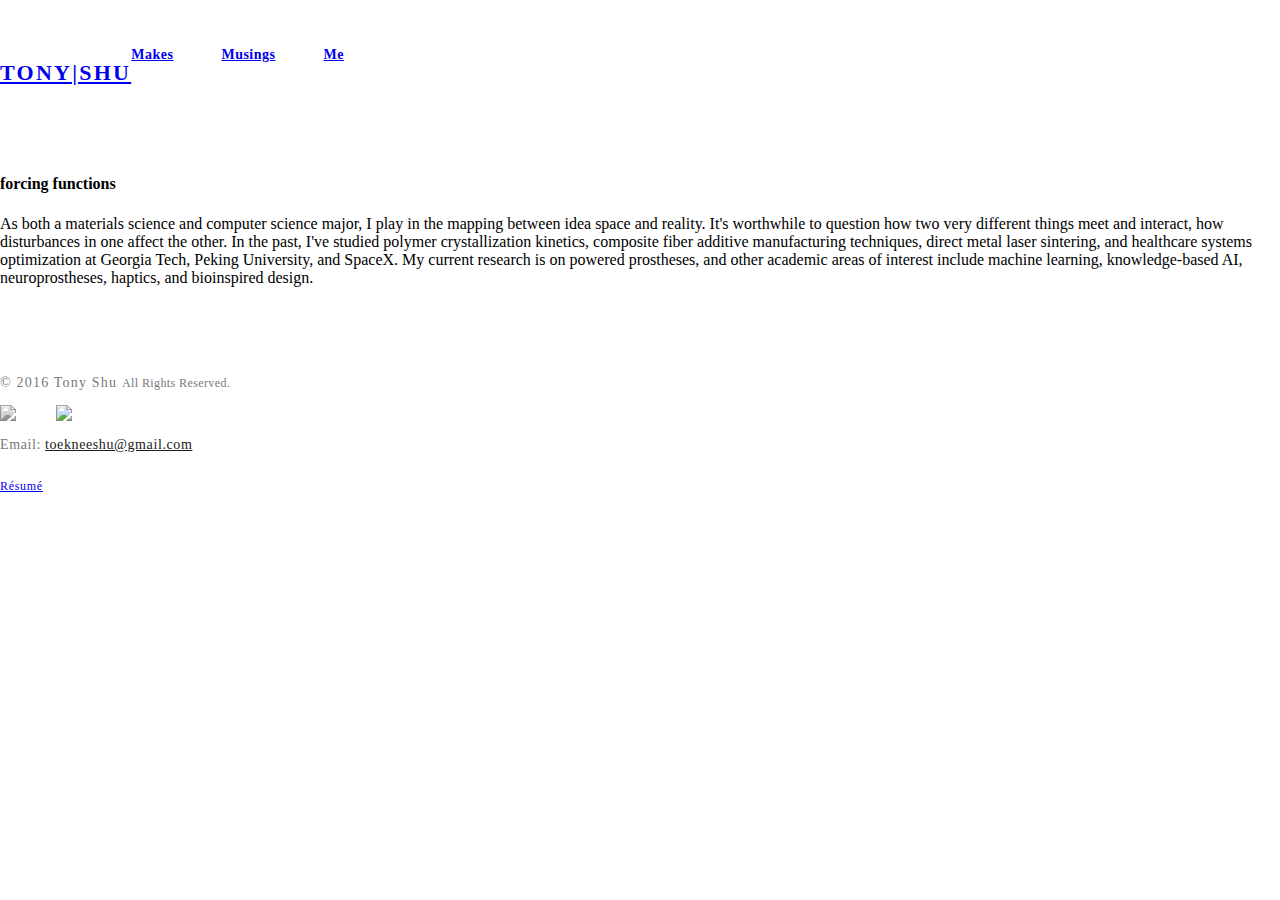
==== commit 360115cb: "overhaul" ====
--- a/about.html
+++ b/about.html
@@ -55,13 +55,10 @@
         <div class="ae-grid__item item-lg-5 au-pr-2"><img src="assets/img/me.gif" alt="" class="au-mb-3" id="scalar">
         </div>
         <div class="ae-grid__item item-lg-7">
-          <h4>A forcing function</h4>
-          <p>Our minds change before consciously acknowledge the difference. Ideas reach the other side of the world in seconds, yet it's physical existence that simultaneously bottlenecks and gives meaning to almost everything we do. I seek ways to dismiss human shortcomings: those that we're born with and those that are imposed. How can we become faster, stronger, more informed, less distracted when confronted with "hard" limits? More importantly, I hope whatever answers there are increase our appreciation of the things we find beautiful.</p>
-        </div>
-        <div class="ae-grid__item item-lg-12">
-          <h4>About me</h4>
+          <h4>forcing functions</h4>
           <p>As both a materials science and computer science major, I play in the mapping between idea space and reality. It's worthwhile to question how two very different things meet and interact, how disturbances in one affect the other. In the past, I've studied polymer crystallization kinetics, composite fiber additive manufacturing techniques, direct metal laser sintering, and healthcare systems optimization at Georgia Tech, Peking University, and SpaceX. My current research is on powered prostheses, and other academic areas of interest include machine learning, knowledge-based AI, neuroprostheses, haptics, and bioinspired design.</p>
         </div>
+        
         <div class="ae-grid__item item-lg-12" id="skillsCont">
           <div id="skills">
             <!DOCTYPE html>
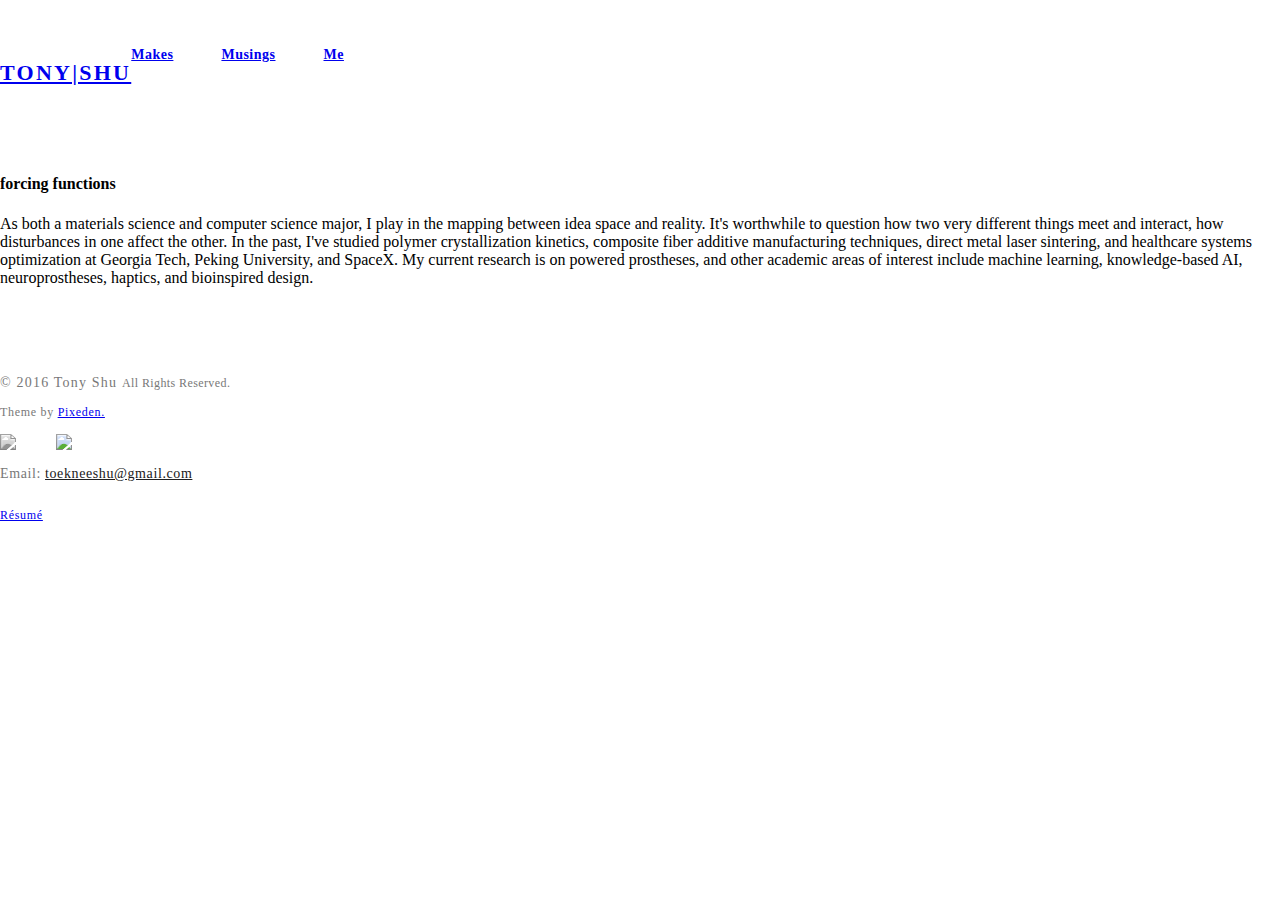
==== commit bc8eaf27: "transmog" ====
--- a/about.html
+++ b/about.html
@@ -148,6 +148,7 @@
       <div class="ae-grid ae-grid--collapse">
         <div class="ae-grid__item item-lg-4 au-xs-ta-center au-lg-ta-left">
           <p class="rk-footer__text rk-footer__copy "> <span class="ae-u-bold">© </span><span class="ae-u-bolder">2016 Tony Shu </span>All Rights Reserved.</p>
+          <p class="rk-footer__text rk-footer__by">Theme by <a href="http://pixeden.com" class="ae-u-bolder">Pixeden.</a></p>
         </div>
         <div class="ae-grid__item item-lg-4 au-xs-ta-center">
           <a href="https://www.linkedin.com/in/tonyshu" class="rk-social-btn" target="_blank" style="-webkit-filter:grayscale(100%)">
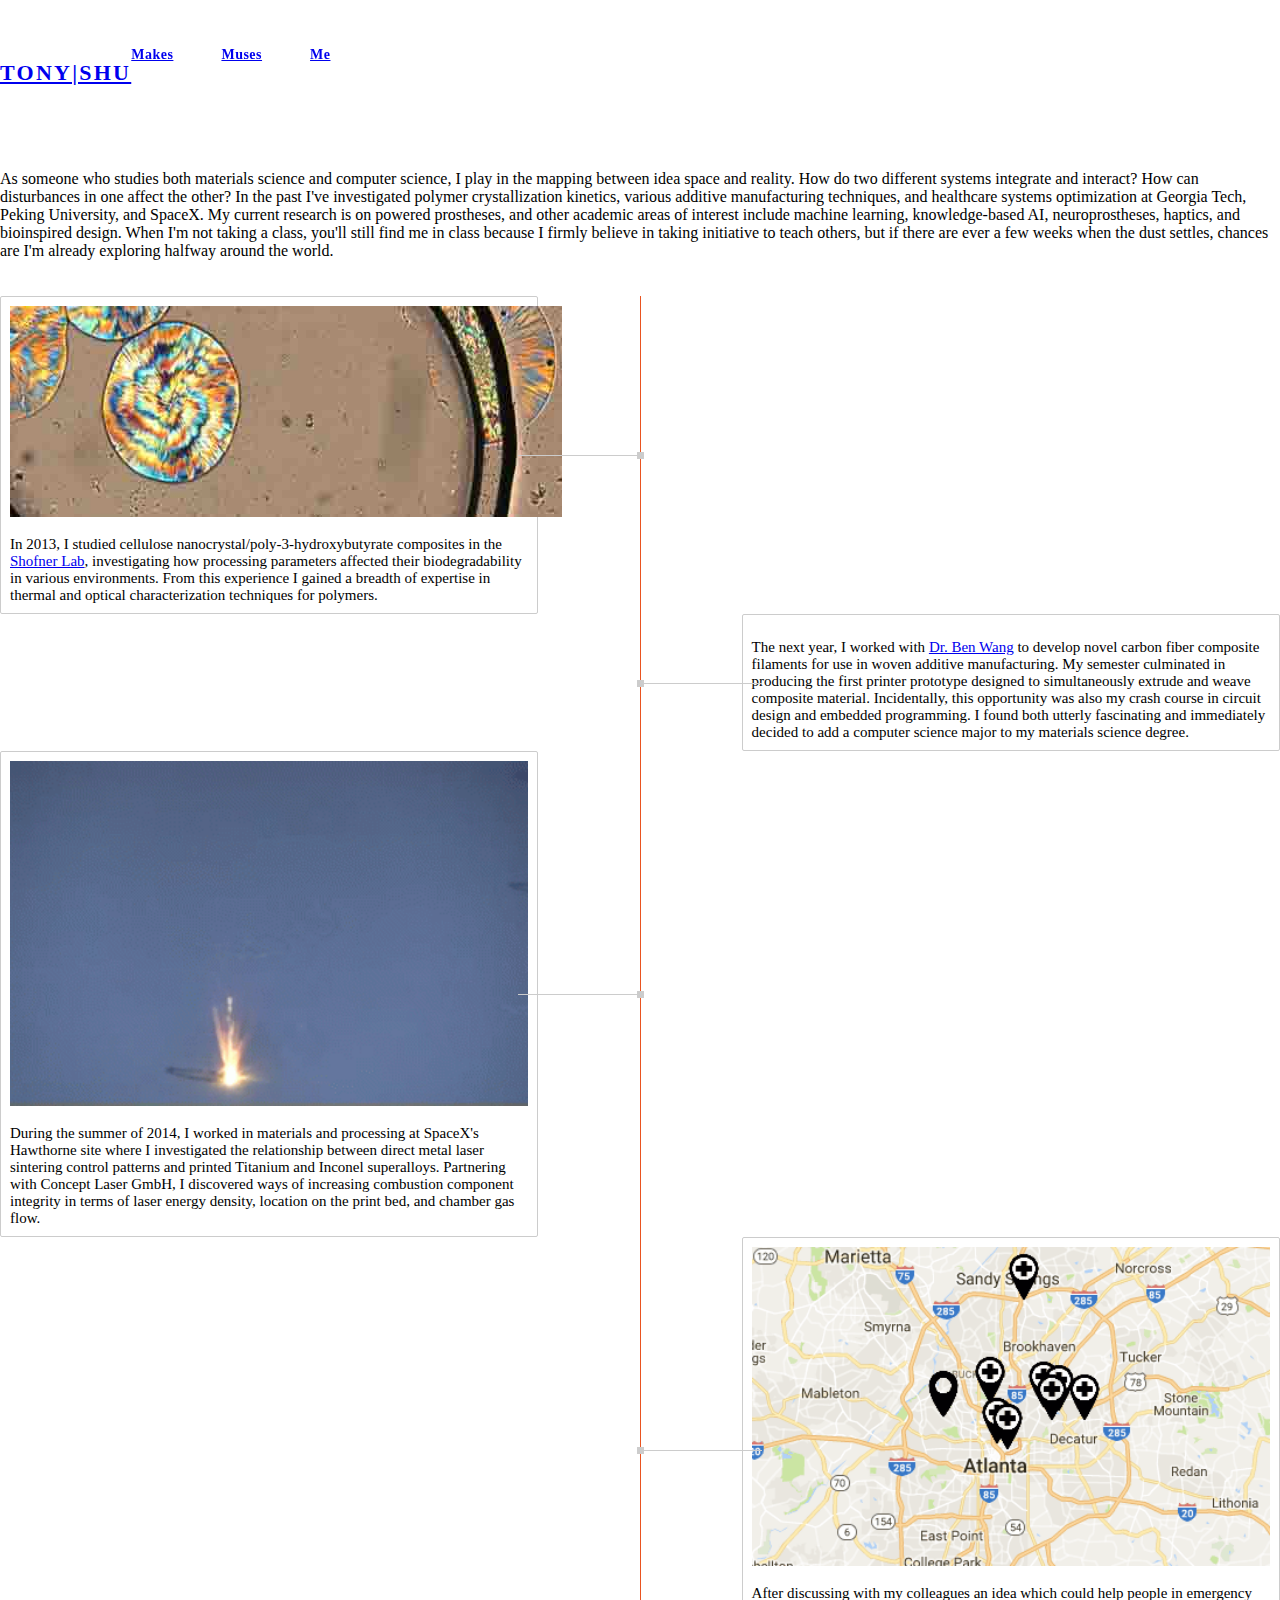
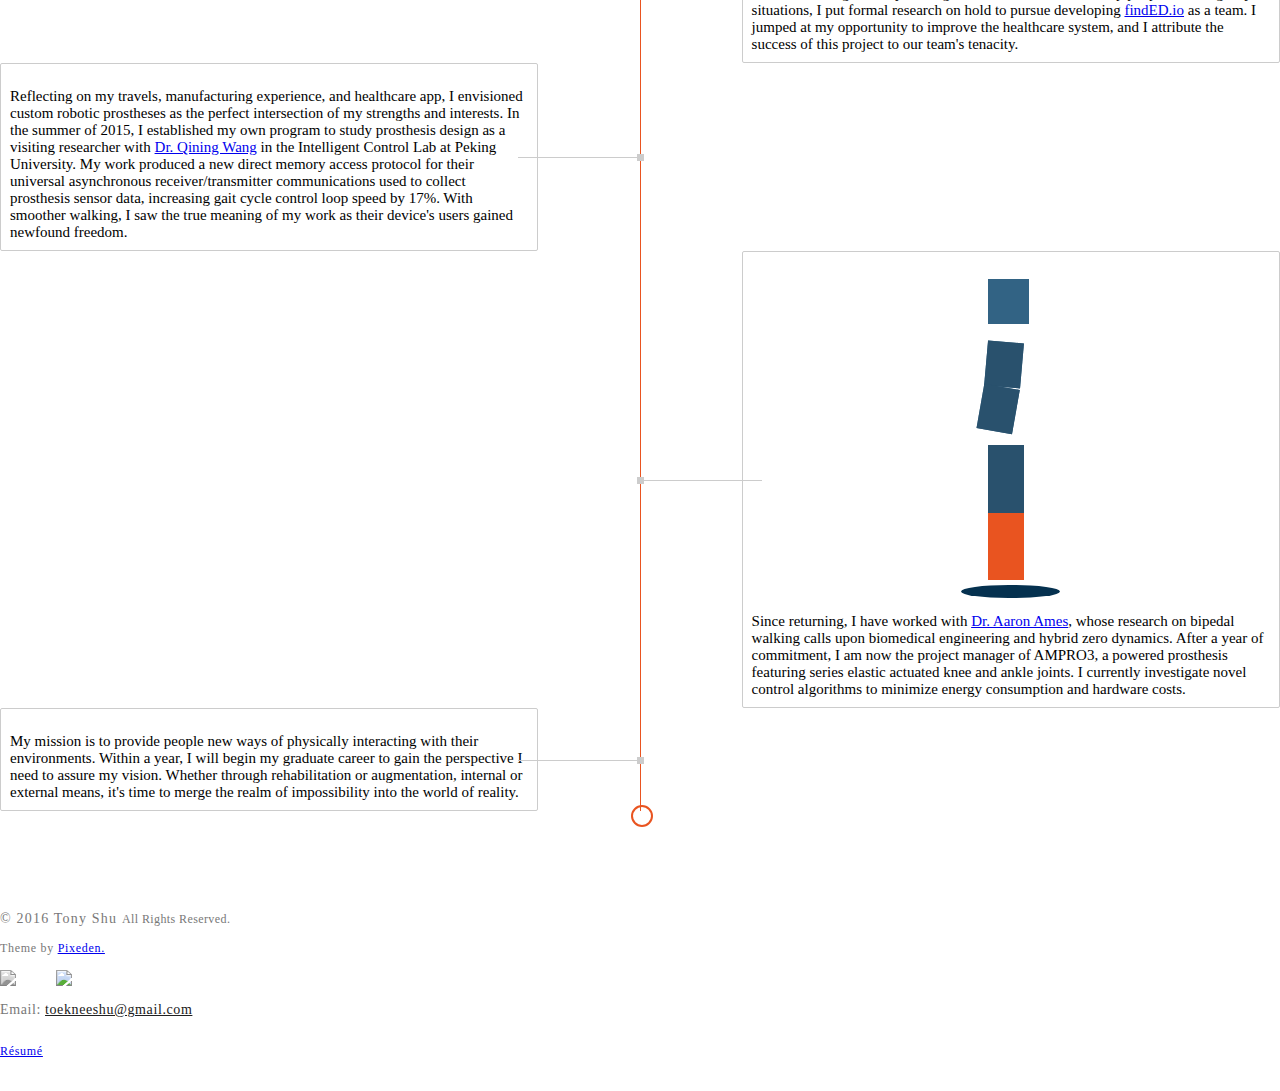
==== commit f7471085: "timeline" ====
--- a/about.html
+++ b/about.html
@@ -19,6 +19,8 @@
     <link rel="stylesheet" href="assets/css/aurora-theme-base.min.css">
     <link rel="stylesheet" href="assets/css/urku.css">
     <link rel="stylesheet" href="assets/css/modal.css">
+    <link rel="stylesheet" href="assets/css/timeline.css">
+    <link rel="stylesheet" href="assets/css/robot.css">
     <link rel="icon" href="assets/img/favicon.ico">
   </head>
   <body class="top-fixed">
@@ -41,7 +43,7 @@
           <ul class="rk-menu">
             <li class="rk-menu__item"><a href="index" class="rk-menu__link">Makes</a>
             </li>
-            <li class="rk-menu__item"><a href="musings" class="rk-menu__link">Musings</a>
+            <li class="rk-menu__item"><a href="muses" class="rk-menu__link">Muses</a>
             </li>
             <li class="active rk-menu__item"><a href="about" class="rk-menu__link">Me</a>
             </li>
@@ -52,11 +54,69 @@
 
     <div class="ae-container-fluid ae-container-fluid--inner rk-main">
       <div class="ae-grid au-mb-4">
-        <div class="ae-grid__item item-lg-5 au-pr-2"><img src="assets/img/me.gif" alt="" class="au-mb-3" id="scalar">
+        <div class="ae-grid__item item-lg-5 au-pr-2"><img src="assets/img/me.gif" alt="" class="au-mb-3">
         </div>
         <div class="ae-grid__item item-lg-7">
-          <h4>forcing functions</h4>
-          <p>As both a materials science and computer science major, I play in the mapping between idea space and reality. It's worthwhile to question how two very different things meet and interact, how disturbances in one affect the other. In the past, I've studied polymer crystallization kinetics, composite fiber additive manufacturing techniques, direct metal laser sintering, and healthcare systems optimization at Georgia Tech, Peking University, and SpaceX. My current research is on powered prostheses, and other academic areas of interest include machine learning, knowledge-based AI, neuroprostheses, haptics, and bioinspired design.</p>
+          <p>As someone who studies both materials science and computer science, I play in the mapping between idea space and reality. How do two different systems integrate and interact? How can disturbances in one affect the other? In the past I've investigated polymer crystallization kinetics, various additive manufacturing techniques, and healthcare systems optimization at Georgia Tech, Peking University, and SpaceX. My current research is on powered prostheses, and other academic areas of interest include machine learning, knowledge-based AI, neuroprostheses, haptics, and bioinspired design. When I'm not taking a class, you'll still find me in class because I firmly believe in taking initiative to teach others, but if there are ever a few weeks when the dust settles, chances are I'm already exploring halfway around the world.</p>
+        </div>
+
+        <div class="ae-grid__item item-lg-12">
+          <ul class="timeline-both-side">
+            <li class="default">
+              <div class="border-line"></div>
+              <div class="timeline-description" id="scalar">
+                <img src="assets/img/phb.jpg">
+                <p>In 2013, I studied cellulose nanocrystal/poly-3-hydroxybutyrate composites in the <a href="http://shofnerlab.gatech.edu/" style="text-decoration:underline" target="_blank">Shofner Lab</a>, investigating how processing parameters affected their biodegradability in various environments. From this experience I gained a breadth of expertise in thermal and optical characterization techniques for polymers.</p>
+              </div>
+            </li>
+            <li class="opposite-side">
+              <div class="border-line"></div>
+              <div class="timeline-description">
+                <p>The next year, I worked with <a href="http://www.manufacturing.gatech.edu/dr-ben-wang-executive-director-georgia-tech-manufacturing-institute" style="text-decoration:underline" target="_blank">Dr. Ben Wang</a> to develop novel carbon fiber composite filaments for use in woven additive manufacturing. My semester culminated in producing the first printer prototype designed to simultaneously extrude and weave composite material. Incidentally, this opportunity was also my crash course in circuit design and embedded programming. I found both utterly fascinating and immediately decided to add a computer science major to my materials science degree.</p>
+              </div>
+            </li>
+            <li class="default">
+              <div class="border-line"></div>
+              <div class="timeline-description">
+                <img src="assets/img/sinter.gif" style="width:100%">
+                <p>During the summer of 2014, I worked in materials and processing at SpaceX's Hawthorne site where I investigated the relationship between direct metal laser sintering control patterns and printed Titanium and Inconel superalloys. Partnering with Concept Laser GmbH, I discovered ways of increasing combustion component integrity in terms of laser energy density, location on the print bed, and chamber gas flow.</p>
+              </div>
+            </li>
+            <li class="opposite-side">
+              <div class="border-line"></div>
+              <div class="timeline-description">
+                <img src="assets/img/jump.gif" style="width:100%">
+                <p>After discussing with my colleagues an idea which could help people in emergency situations, I put formal research on hold to pursue developing <a href="http://www.finded.io" style="text-decoration:underline" target="_blank">findED.io</a> as a team. I jumped at my opportunity to improve the healthcare system, and I attribute the success of this project to our team's tenacity.</p>
+              </div>
+            </li>
+            <li class="default">
+              <div class="border-line"></div>
+              <div class="timeline-description">
+                <p>Reflecting on my travels, manufacturing experience, and healthcare app, I envisioned custom robotic prostheses as the perfect intersection of my strengths and interests. In the summer of 2015, I established my own program to study prosthesis design as a visiting researcher with <a href="http://web5.pku.edu.cn/engineering/Faculty/facultyD/Industrial/2868.htm" style="text-decoration:underline" target="_blank">Dr. Qining Wang</a> in the Intelligent Control Lab at Peking University. My work produced a new direct memory access protocol for their universal asynchronous receiver/transmitter communications used to collect prosthesis sensor data, increasing gait cycle control loop speed by 17%. With smoother walking, I saw the true meaning of my work as their device's users gained newfound freedom.</p>
+              </div>
+            </li>
+            <li class="opposite-side">
+              <div class="border-line"></div>
+              <div class="timeline-description">
+              <!-- Huge thanks to web-tiki for the base animation. http://codepen.io/web-tiki/ -->
+              <div id="robot">
+                <div class="head"></div>
+                <div class="arm l"><div><div></div></div></div>
+                <div class="leg l"><div><div></div></div></div>
+                <div class="leg r"><div><div></div></div></div>
+                <div class="arm r"><div><div></div></div></div>
+              </div>
+              <div class="shadow"></div>
+                <p>Since returning, I have worked with <a href="http://www.bipedalrobotics.com/people.html" style="text-decoration:underline" target="_blank">Dr. Aaron Ames</a>, whose research on bipedal walking calls upon biomedical engineering and hybrid zero dynamics. After a year of commitment, I am now the project manager of AMPRO3, a powered prosthesis featuring series elastic actuated knee and ankle joints. I currently investigate novel control algorithms to minimize energy consumption and hardware costs.</p>
+              </div>
+            </li>
+            <li class="default">
+              <div class="border-line"></div>
+              <div class="timeline-description">
+                <p>My mission is to provide people new ways of physically interacting with their environments. Within a year, I will begin my graduate career to gain the perspective I need to assure my vision. Whether through rehabilitation or augmentation, internal or external means, it's time to merge the realm of impossibility into the world of reality.</p>
+              </div>
+            </li>
+          </ul>
         </div>
         
         <div class="ae-grid__item item-lg-12" id="skillsCont">
@@ -72,13 +132,13 @@
             }
 
             .node {
-              font: 14px Aileron,Helvetica,Arial,sans-serif;
+              font: 14.5px Aileron,Helvetica,Arial,sans-serif;
             }
 
             .link {
               fill: none;
               stroke: #ccc;
-              stroke-width: 1.5px;
+              stroke-width: 1px;
             }
 
             </style>
@@ -86,7 +146,7 @@
             <body>
             <script src="assets/js/d3.v3.min.js"></script>
             <script>
-            if (d3.select("#scalar").node().getBoundingClientRect().width < 470) {
+            if (d3.select("#scalar").node().getBoundingClientRect().width < 400) {
               d3.select("#skills").append('img')
                 .attr('src', 'assets/img/abridged.png');
             } else {
@@ -97,7 +157,7 @@
                   .size([height, width - 350]);
 
               var diagonal = d3.svg.diagonal()
-                  .projection(function(d) { return [d.y, d.x]; });
+                  .projection(function(d) { return [d.y-6, d.x]; });
 
               var svg = d3.select("#skills").append("svg")
                   .attr("width", width)
@@ -140,9 +200,7 @@
           </div>
         </div>
       </div>
-    </div>
-
-    
+    </div>    
 
     <footer class="ae-container-fluid rk-footer ">
       <div class="ae-grid ae-grid--collapse">
@@ -159,7 +217,7 @@
         </div>
         <div class="ae-grid__item item-lg-4 au-xs-ta-center au-lg-ta-right">
           <p class="rk-footer__text rk-footer__contact "> <span class="ae-u-bold">Email: </span><span class="ae-u-bolder"> <a href="mailto:toekneeshu@gmail.com?subject=Hi Tony!" class="rk-dark-color "> toekneeshu@gmail.com </a></span></p>
-          <p class="rk-footer__text rk-footer__by" style="color:#E95420"><a href="assets/pdf/resumeShu.pdf" class="ae-u-bolder">Résumé</a></p>
+          <p class="rk-footer__text rk-footer__by" style="color:#E95420"><a href="assets/pdf/resumeShu.pdf" class="ae-u-bolder" target="_blank">Résumé</a></p>
         </div>
       </div>
     </footer>
--- a/assets/css/modal.css
+++ b/assets/css/modal.css
@@ -1,3 +1,4 @@
+
 .button {
     border: none;
     padding: 0;
--- a/assets/css/timeline.css
+++ b/assets/css/timeline.css
@@ -0,0 +1,109 @@
+.timeline-both-side{
+  float: left; 
+  width: 100%; 
+  margin: 20px 0% 100px; 
+  position: relative; 
+  box-sizing: border-box;
+  padding: 0;
+  list-style-type: none;
+}
+.timeline-both-side:before{
+  background-color: #E95420; 
+  bottom: 0; 
+  content: " "; 
+  left: 50%; 
+  position: absolute; 
+  top: 0; 
+  width: 1px;
+}
+.timeline-both-side:after{
+  border-radius: 50%; 
+  bottom: -16px; 
+  content: ""; 
+  height: 18px; 
+  left: 50%; 
+  margin-left: -9px; 
+  position: absolute; 
+  width: 18px; 
+  border: 2px solid #E95420;
+}
+.timeline-both-side li.default {
+  position: relative; 
+  float: left; 
+  width: 100%;
+}
+
+.timeline-both-side li.opposite-side {
+  position: relative; 
+  float: left; 
+  width: 100%;
+}
+
+.timeline-both-side li.default .border-line{
+  background-color: #ccc; 
+  font-size: 1.4em; 
+  height: 1px; 
+  left: 50%; 
+  margin-left: -9.5%; 
+  position: absolute; 
+  text-align: center; 
+  top: 50%; 
+  width: 9.5%; 
+  z-index: 100;
+}
+.timeline-both-side li.opposite-side .border-line{
+  background-color: #ccc; 
+  font-size: 1.4em; 
+  height: 1px; 
+  left: auto; 
+  right: 50%; 
+  margin-left: 0; 
+  margin-right: -9.5%;
+  position: absolute; 
+  text-align: center; 
+  width: 9.5%; 
+  top: 50%;
+  z-index: 100;
+}
+.timeline-both-side li.default .border-line:before {
+  background-color: #ccc; 
+  content: ""; 
+  height: 7px; 
+  position: absolute; 
+  right: -4px; 
+  top: -3px; 
+  width: 7px;
+}
+.timeline-both-side li.opposite-side .border-line:before{
+  background-color: #ccc; 
+  content: ""; 
+  height: 7px; 
+  position: absolute; 
+  left: -3px; 
+  right: auto;
+  top: -3px; 
+  width: 7px;
+}
+.timeline-both-side li.default .timeline-description{
+  border-radius: 2px; 
+  background-color: #fff; 
+  border: 1px solid #ccc; 
+  float: left; 
+  font-size: 15px; 
+  padding: 9px; 
+  position: relative; 
+  width: 40.5%;
+}
+.timeline-both-side li.opposite-side .timeline-description{
+  float: right;
+  border-radius: 2px; 
+  background-color: #fff; 
+  border: 1px solid #ccc; 
+  font-size: 15px; 
+  padding: 9px; 
+  position: relative; 
+  width: 40.5%;
+}
+
+.timeline-both-side p{
+  margin-bottom: 0rem;--- a/assets/css/robot.css
+++ b/assets/css/robot.css
@@ -0,0 +1,177 @@
+#robot {
+  position: relative;
+  height: 36vh;
+  width: 10vh;
+  margin: 0 auto;
+  animation: robot 1.5s infinite ease-in-out;
+  z-index: 2;
+}
+
+#robot div {
+  position: absolute;
+  transform-origin: 50% 0;
+}
+
+#robot .r div {
+  background: #29516D;
+}
+
+#robot .l div {
+  background: #326384;
+}
+
+#robot .leg.r, #robot .arm.l {
+  animation: trans 1.5s 0.75s infinite ease-in-out;
+}
+
+#robot .leg.l, #robot .arm.r {
+  animation: trans 1.5s infinite ease-in-out;
+}
+
+#robot .head {
+  top: 2vh;
+  left: 2.5vh;
+  width: 4.5vh;
+  height: 5vh;
+  margin: 0 auto;
+  transform-origin: 20% 150%;
+  animation: head 1.5s infinite ease-in-out;
+  background: #326384;
+}
+
+#robot .arm {
+  left: 2.5vh;
+  top: 6.25vh;
+  width: 4vh;
+  height: 2.75vh;
+}
+
+#robot .arm div {
+  top: 100%;
+  left: 0;
+  width: 100%;
+  height: 5vh;
+  box-sizing: border-box;
+  transform: rotate(5deg);
+  animation: arms 1.5s infinite ease-in-out;
+}
+
+#robot .arm.l div {
+  animation-delay: -0.75s;
+}
+
+#robot .leg {
+  top: 18.5vh;
+  left: 2.5vh;
+  width: 4vh;
+  height: 2vh;
+}
+
+#robot .leg div {
+  width: 100%;
+  height: 7.5vh;
+  top: 100%;
+  animation: legs1 1.5s infinite ease-in-out;
+}
+
+#robot .leg div div {
+  animation: legs2 1.5s infinite ease-in-out;
+}
+
+#robot .leg.r div {
+  animation-delay: -0.75s;
+}
+
+#robot .leg.r div div {
+  background: #E95420;
+}
+  
+.shadow {
+  position: relative;
+  width: 11vh;
+  height: 1.5vh;
+  margin: 0 auto;
+  border-radius: 50%;
+  background: #05314f;
+  animation: shadow 1.5s infinite ease-in-out;
+  z-index: 1;
+}
+
+/**************************************************************************************/
+@keyframes robot {
+  0%, 50%, 100% {
+    transform: translateY(0vh) rotate(0.2deg);
+  }
+
+  15%, 65% {
+    transform: translateY(0.15vh) rotate(-0.2deg);
+  }
+}
+
+@keyframes trans {
+  0%, 100% {
+    transform: translateX(0vh);
+  }
+
+  50% {
+    transform: translateX(1.2vh);
+  }
+}
+
+@keyframes head {
+  0%, 100% {
+    transform: rotate(-1deg);
+  }
+
+  25%, 75% {
+    transform: rotate(2deg);
+  }
+
+  50% {
+    transform: rotate(0deg);
+  }
+}
+
+@keyframes arms {
+  0%, 100% {
+    transform: rotate(2.5deg);
+  }
+
+  50% {
+    transform: rotate(-10deg);
+  }
+}
+
+@keyframes legs1 {
+  0%, 100% {
+    transform: rotate(10deg);
+  }
+
+  45% {
+    transform: rotate(-15deg);
+  }
+}
+
+@keyframes legs2 {
+  0%, 100% {
+    transform: rotate(2deg);
+  }
+
+  33% {
+    transform: rotate(20deg);
+  }
+
+  50% {
+    transform: rotate(0deg);
+  }
+}
+
+@keyframes shadow {
+  0%, 50%, 100% {
+    transform: scale(1.02);
+  }
+
+  25%, 75% {
+    transform: scale(0.98);
+  }
+}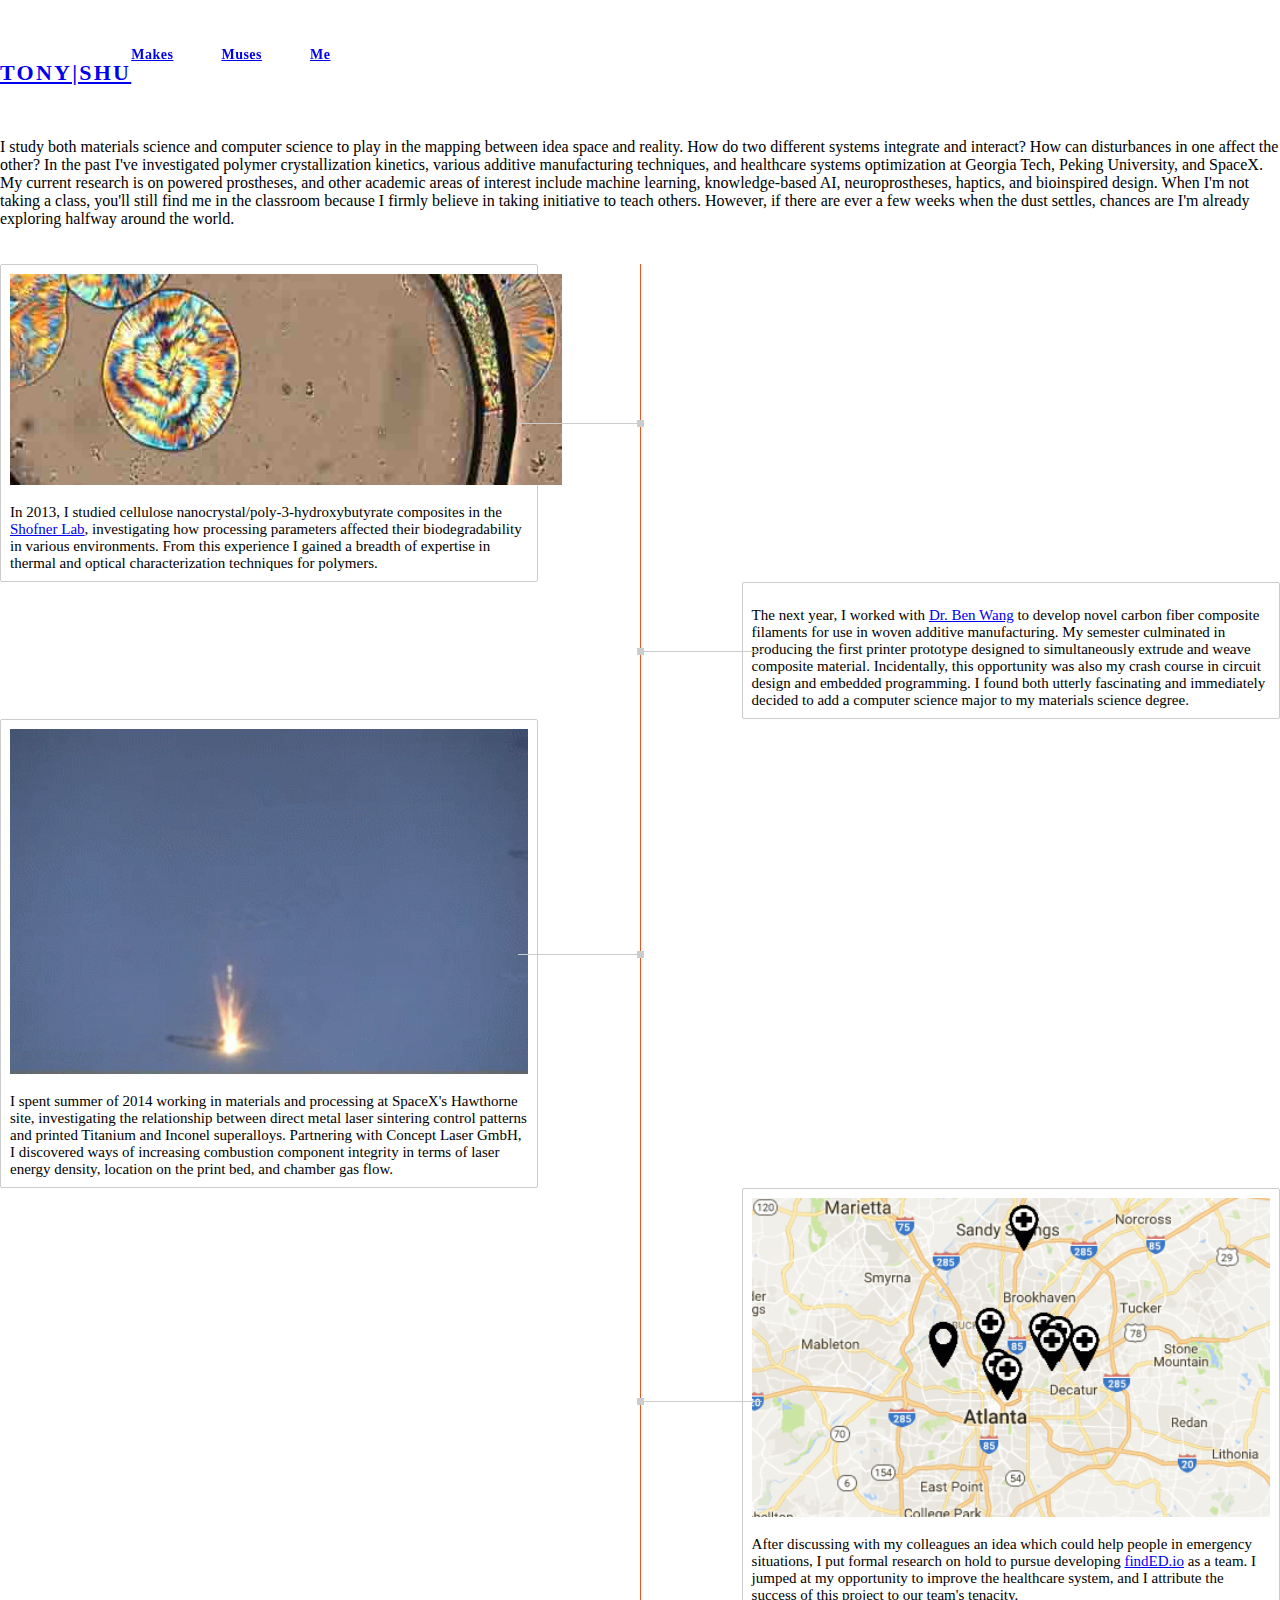
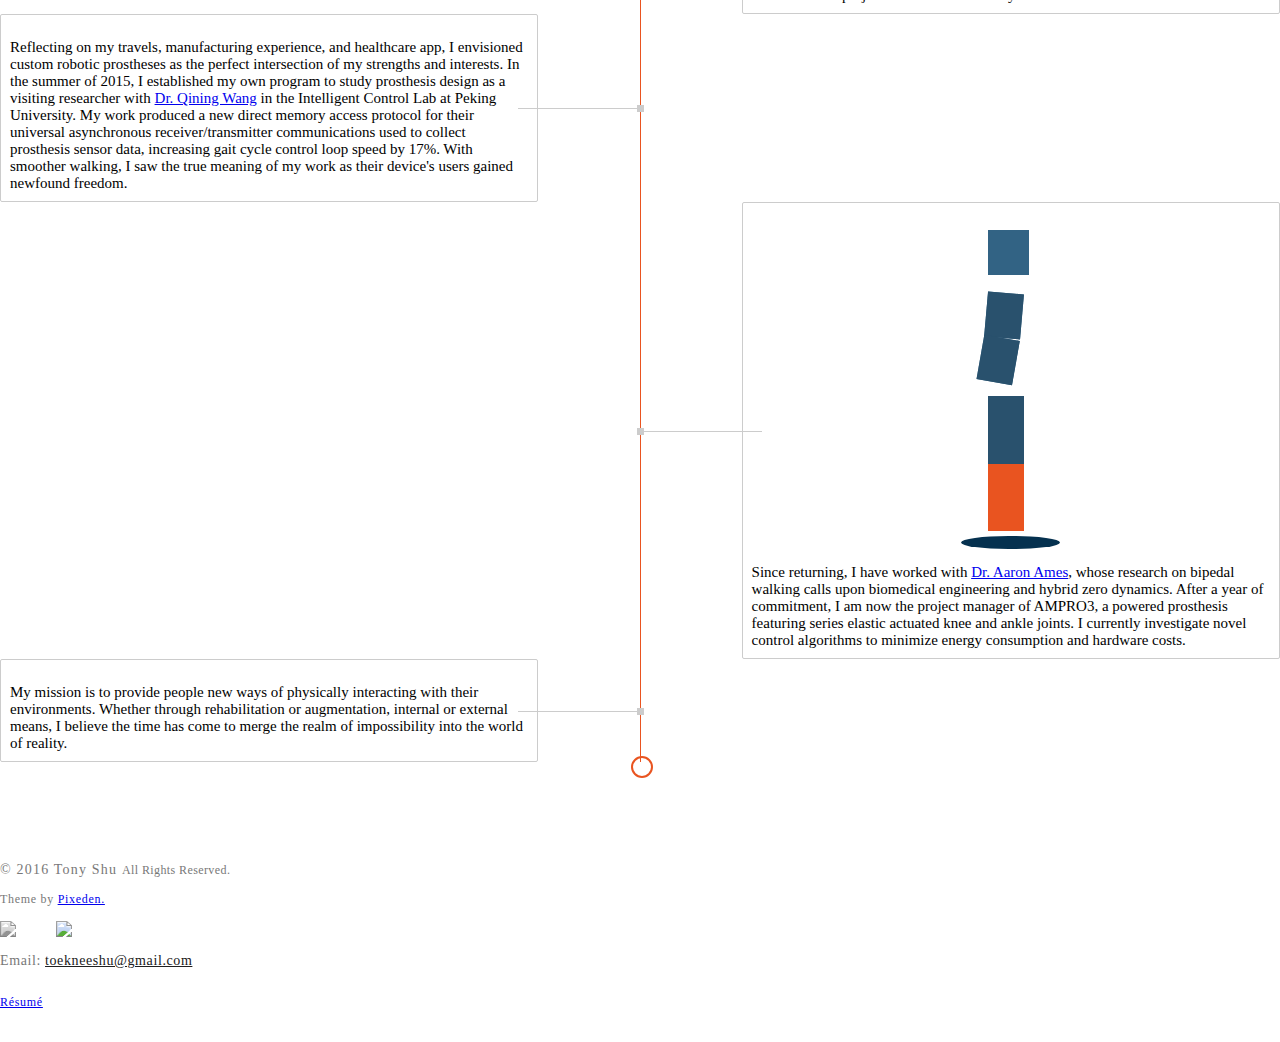
==== commit d9ccebea: "overhaul 2" ====
--- a/about.html
+++ b/about.html
@@ -57,7 +57,7 @@
         <div class="ae-grid__item item-lg-5 au-pr-2"><img src="assets/img/me.gif" alt="" class="au-mb-3">
         </div>
         <div class="ae-grid__item item-lg-7">
-          <p>As someone who studies both materials science and computer science, I play in the mapping between idea space and reality. How do two different systems integrate and interact? How can disturbances in one affect the other? In the past I've investigated polymer crystallization kinetics, various additive manufacturing techniques, and healthcare systems optimization at Georgia Tech, Peking University, and SpaceX. My current research is on powered prostheses, and other academic areas of interest include machine learning, knowledge-based AI, neuroprostheses, haptics, and bioinspired design. When I'm not taking a class, you'll still find me in class because I firmly believe in taking initiative to teach others, but if there are ever a few weeks when the dust settles, chances are I'm already exploring halfway around the world.</p>
+          <p>I study both materials science and computer science to play in the mapping between idea space and reality. How do two different systems integrate and interact? How can disturbances in one affect the other? In the past I've investigated polymer crystallization kinetics, various additive manufacturing techniques, and healthcare systems optimization at Georgia Tech, Peking University, and SpaceX. My current research is on powered prostheses, and other academic areas of interest include machine learning, knowledge-based AI, neuroprostheses, haptics, and bioinspired design. When I'm not taking a class, you'll still find me in the classroom because I firmly believe in taking initiative to teach others. However, if there are ever a few weeks when the dust settles, chances are I'm already exploring halfway around the world.</p>
         </div>
 
         <div class="ae-grid__item item-lg-12">
@@ -79,7 +79,7 @@
               <div class="border-line"></div>
               <div class="timeline-description">
                 <img src="assets/img/sinter.gif" style="width:100%">
-                <p>During the summer of 2014, I worked in materials and processing at SpaceX's Hawthorne site where I investigated the relationship between direct metal laser sintering control patterns and printed Titanium and Inconel superalloys. Partnering with Concept Laser GmbH, I discovered ways of increasing combustion component integrity in terms of laser energy density, location on the print bed, and chamber gas flow.</p>
+                <p>I spent summer of 2014 working in materials and processing at SpaceX's Hawthorne site, investigating the relationship between direct metal laser sintering control patterns and printed Titanium and Inconel superalloys. Partnering with Concept Laser GmbH, I discovered ways of increasing combustion component integrity in terms of laser energy density, location on the print bed, and chamber gas flow.</p>
               </div>
             </li>
             <li class="opposite-side">
@@ -113,7 +113,7 @@
             <li class="default">
               <div class="border-line"></div>
               <div class="timeline-description">
-                <p>My mission is to provide people new ways of physically interacting with their environments. Within a year, I will begin my graduate career to gain the perspective I need to assure my vision. Whether through rehabilitation or augmentation, internal or external means, it's time to merge the realm of impossibility into the world of reality.</p>
+                <p>My mission is to provide people new ways of physically interacting with their environments. Whether through rehabilitation or augmentation, internal or external means, I believe the time has come to merge the realm of impossibility into the world of reality.</p>
               </div>
             </li>
           </ul>
--- a/assets/css/urku.css
+++ b/assets/css/urku.css
@@ -44,7 +44,7 @@
   position: static;
 }
 .top-fixed .rk-main {
-  padding-top: 8.5rem;
+  padding-top: 6.5rem;
 }
 @media (min-width: 64em) {
   .rk-main {
@@ -1983,7 +1983,7 @@
   color: #a0a0a0;
 }
 .rk-menu__link {
-  padding-bottom: 4.2rem;
+  padding-bottom: 2.2rem;
 }
 .rk-menu__sub {
   background-color: white;
--- a/assets/css/urku.css
+++ b/assets/css/urku.css
@@ -44,7 +44,7 @@
   position: static;
 }
 .top-fixed .rk-main {
-  padding-top: 8.5rem;
+  padding-top: 6.5rem;
 }
 @media (min-width: 64em) {
   .rk-main {
@@ -1983,7 +1983,7 @@
   color: #a0a0a0;
 }
 .rk-menu__link {
-  padding-bottom: 4.2rem;
+  padding-bottom: 2.2rem;
 }
 .rk-menu__sub {
   background-color: white;
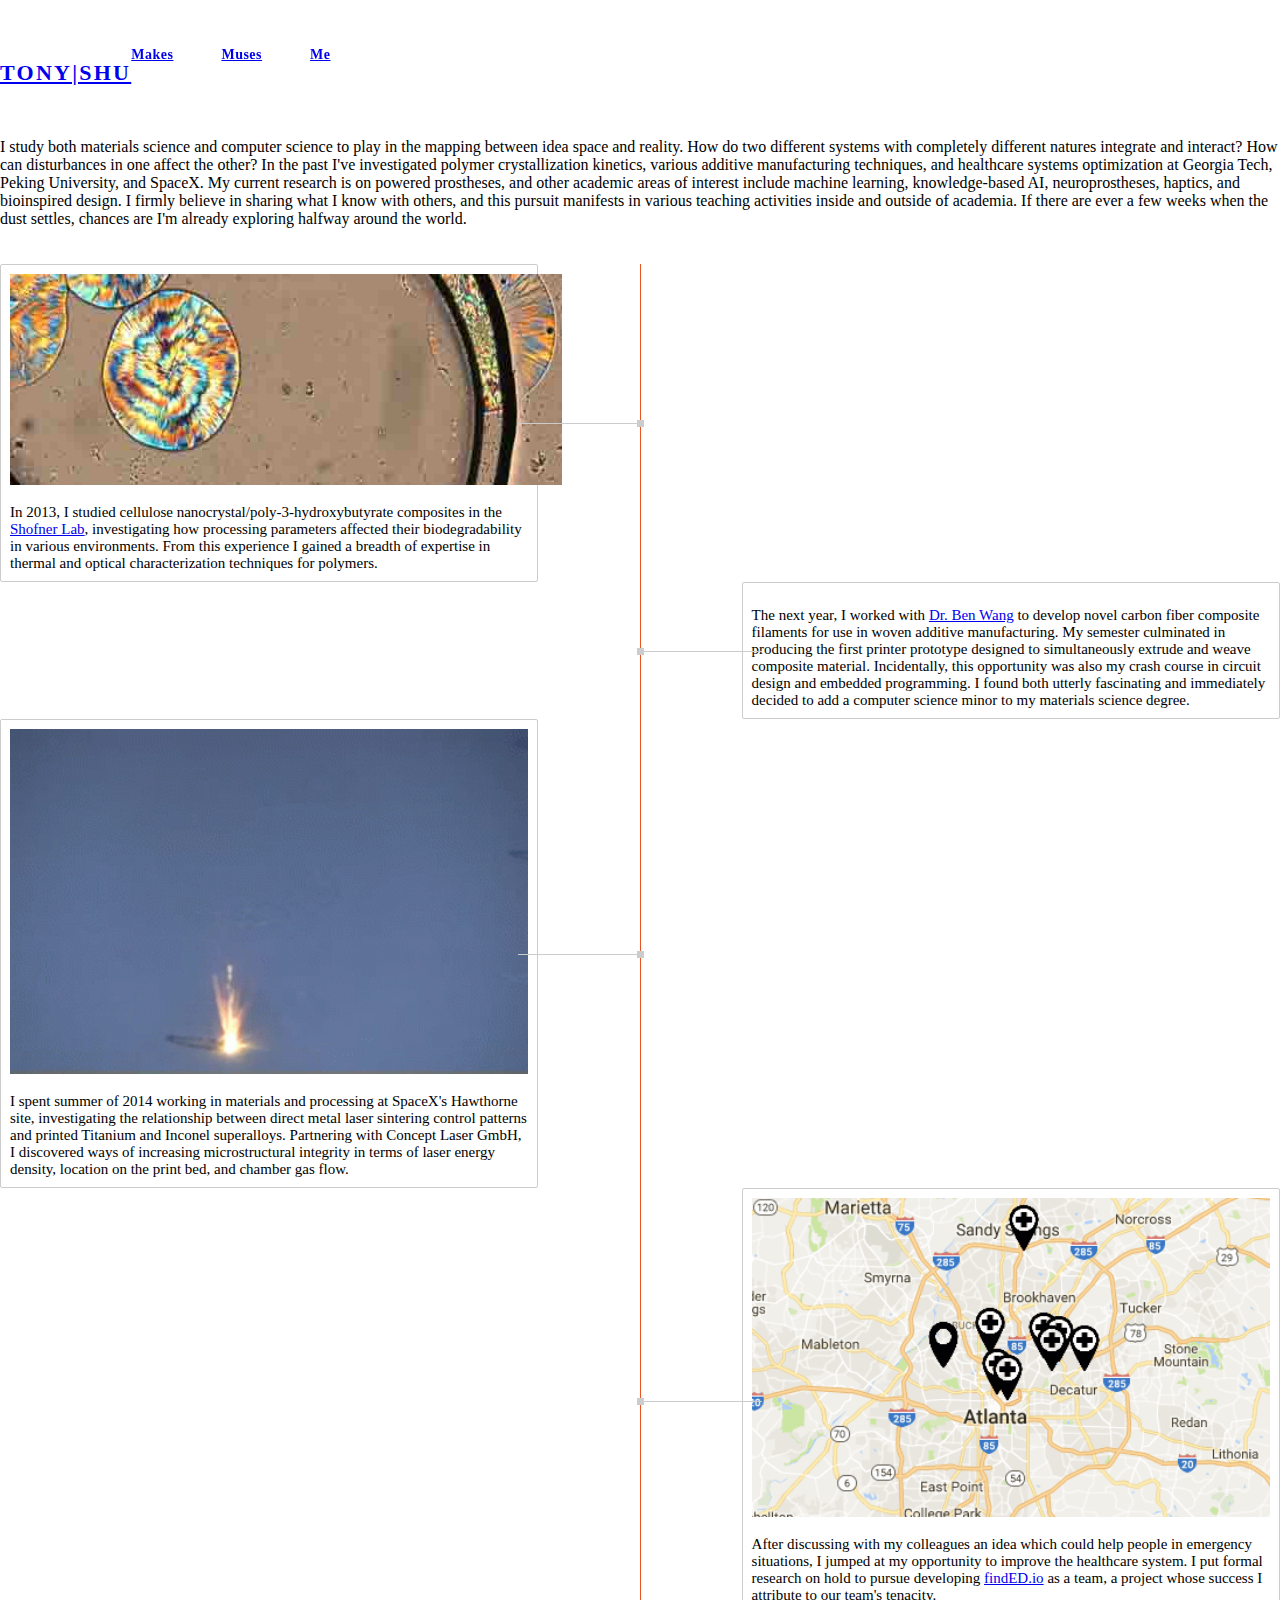
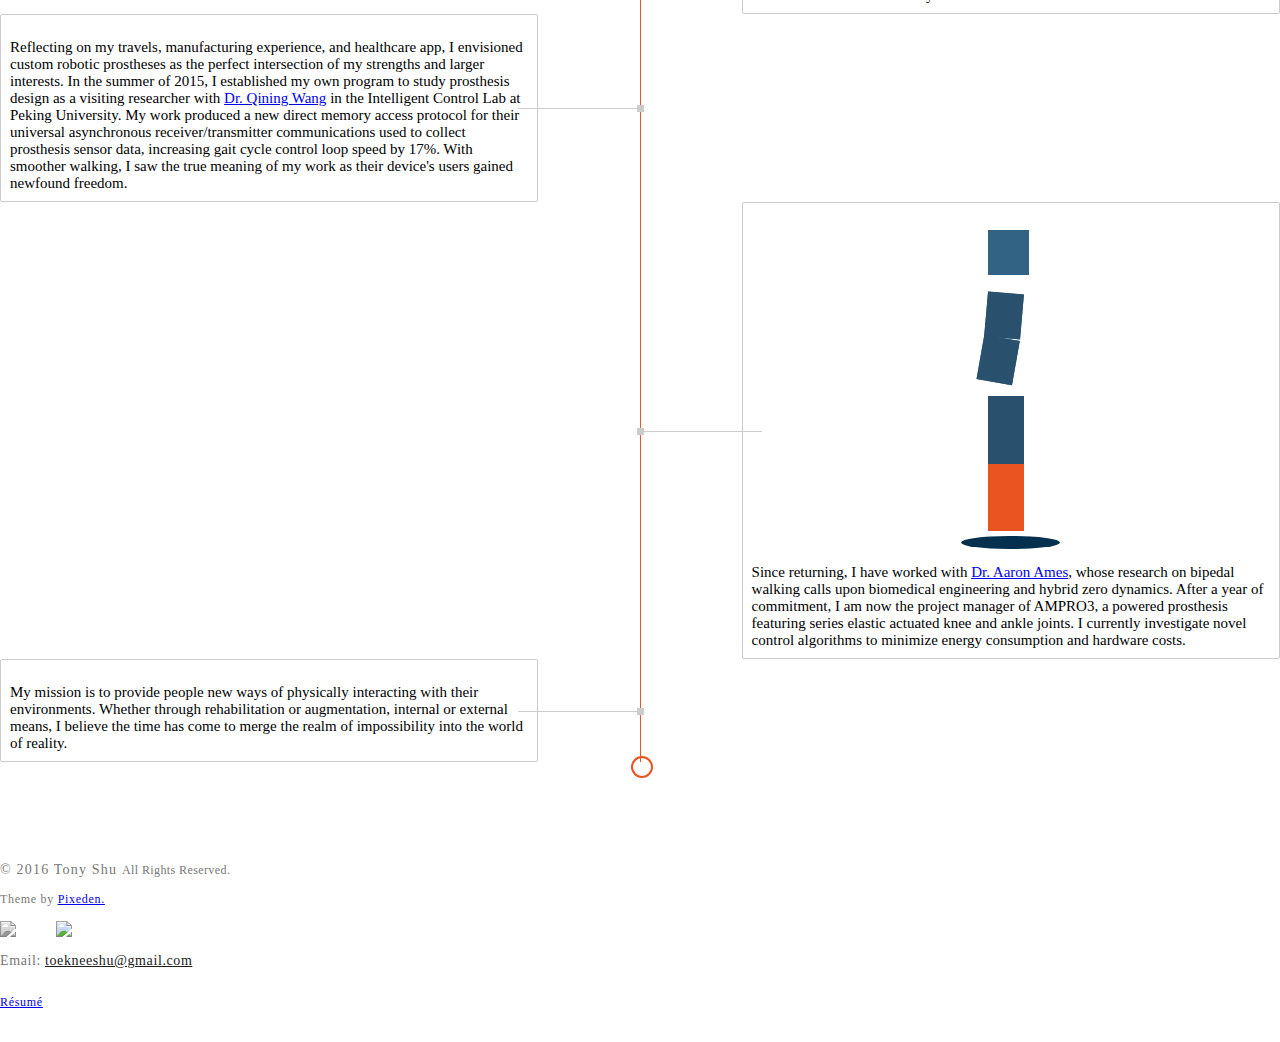
==== commit 814e3903: "tracking" ====
--- a/about.html
+++ b/about.html
@@ -57,7 +57,7 @@
         <div class="ae-grid__item item-lg-5 au-pr-2"><img src="assets/img/me.gif" alt="" class="au-mb-3">
         </div>
         <div class="ae-grid__item item-lg-7">
-          <p>I study both materials science and computer science to play in the mapping between idea space and reality. How do two different systems integrate and interact? How can disturbances in one affect the other? In the past I've investigated polymer crystallization kinetics, various additive manufacturing techniques, and healthcare systems optimization at Georgia Tech, Peking University, and SpaceX. My current research is on powered prostheses, and other academic areas of interest include machine learning, knowledge-based AI, neuroprostheses, haptics, and bioinspired design. When I'm not taking a class, you'll still find me in the classroom because I firmly believe in taking initiative to teach others. However, if there are ever a few weeks when the dust settles, chances are I'm already exploring halfway around the world.</p>
+          <p>I study both materials science and computer science to play in the mapping between idea space and reality. How do two different systems with completely different natures integrate and interact? How can disturbances in one affect the other? In the past I've investigated polymer crystallization kinetics, various additive manufacturing techniques, and healthcare systems optimization at Georgia Tech, Peking University, and SpaceX. My current research is on powered prostheses, and other academic areas of interest include machine learning, knowledge-based AI, neuroprostheses, haptics, and bioinspired design. I firmly believe in sharing what I know with others, and this pursuit manifests in various teaching activities inside and outside of academia. If there are ever a few weeks when the dust settles, chances are I'm already exploring halfway around the world.</p>
         </div>
 
         <div class="ae-grid__item item-lg-12">
@@ -72,27 +72,27 @@
             <li class="opposite-side">
               <div class="border-line"></div>
               <div class="timeline-description">
-                <p>The next year, I worked with <a href="http://www.manufacturing.gatech.edu/dr-ben-wang-executive-director-georgia-tech-manufacturing-institute" style="text-decoration:underline" target="_blank">Dr. Ben Wang</a> to develop novel carbon fiber composite filaments for use in woven additive manufacturing. My semester culminated in producing the first printer prototype designed to simultaneously extrude and weave composite material. Incidentally, this opportunity was also my crash course in circuit design and embedded programming. I found both utterly fascinating and immediately decided to add a computer science major to my materials science degree.</p>
+                <p>The next year, I worked with <a href="http://www.manufacturing.gatech.edu/dr-ben-wang-executive-director-georgia-tech-manufacturing-institute" style="text-decoration:underline" target="_blank">Dr. Ben Wang</a> to develop novel carbon fiber composite filaments for use in woven additive manufacturing. My semester culminated in producing the first printer prototype designed to simultaneously extrude and weave composite material. Incidentally, this opportunity was also my crash course in circuit design and embedded programming. I found both utterly fascinating and immediately decided to add a computer science minor to my materials science degree.</p>
               </div>
             </li>
             <li class="default">
               <div class="border-line"></div>
               <div class="timeline-description">
                 <img src="assets/img/sinter.gif" style="width:100%">
-                <p>I spent summer of 2014 working in materials and processing at SpaceX's Hawthorne site, investigating the relationship between direct metal laser sintering control patterns and printed Titanium and Inconel superalloys. Partnering with Concept Laser GmbH, I discovered ways of increasing combustion component integrity in terms of laser energy density, location on the print bed, and chamber gas flow.</p>
+                <p>I spent summer of 2014 working in materials and processing at SpaceX's Hawthorne site, investigating the relationship between direct metal laser sintering control patterns and printed Titanium and Inconel superalloys. Partnering with Concept Laser GmbH, I discovered ways of increasing microstructural integrity in terms of laser energy density, location on the print bed, and chamber gas flow.</p>
               </div>
             </li>
             <li class="opposite-side">
               <div class="border-line"></div>
               <div class="timeline-description">
                 <img src="assets/img/jump.gif" style="width:100%">
-                <p>After discussing with my colleagues an idea which could help people in emergency situations, I put formal research on hold to pursue developing <a href="http://www.finded.io" style="text-decoration:underline" target="_blank">findED.io</a> as a team. I jumped at my opportunity to improve the healthcare system, and I attribute the success of this project to our team's tenacity.</p>
-              </div>
-            </li>
-            <li class="default">
-              <div class="border-line"></div>
-              <div class="timeline-description">
-                <p>Reflecting on my travels, manufacturing experience, and healthcare app, I envisioned custom robotic prostheses as the perfect intersection of my strengths and interests. In the summer of 2015, I established my own program to study prosthesis design as a visiting researcher with <a href="http://web5.pku.edu.cn/engineering/Faculty/facultyD/Industrial/2868.htm" style="text-decoration:underline" target="_blank">Dr. Qining Wang</a> in the Intelligent Control Lab at Peking University. My work produced a new direct memory access protocol for their universal asynchronous receiver/transmitter communications used to collect prosthesis sensor data, increasing gait cycle control loop speed by 17%. With smoother walking, I saw the true meaning of my work as their device's users gained newfound freedom.</p>
+                <p>After discussing with my colleagues an idea which could help people in emergency situations, I jumped at my opportunity to improve the healthcare system. I put formal research on hold to pursue developing <a href="http://www.finded.io" style="text-decoration:underline" target="_blank">findED.io</a> as a team, a project whose success I attribute to our team's tenacity.</p>
+              </div>
+            </li>
+            <li class="default">
+              <div class="border-line"></div>
+              <div class="timeline-description">
+                <p>Reflecting on my travels, manufacturing experience, and healthcare app, I envisioned custom robotic prostheses as the perfect intersection of my strengths and larger interests. In the summer of 2015, I established my own program to study prosthesis design as a visiting researcher with <a href="http://web5.pku.edu.cn/engineering/Faculty/facultyD/Industrial/2868.htm" style="text-decoration:underline" target="_blank">Dr. Qining Wang</a> in the Intelligent Control Lab at Peking University. My work produced a new direct memory access protocol for their universal asynchronous receiver/transmitter communications used to collect prosthesis sensor data, increasing gait cycle control loop speed by 17%. With smoother walking, I saw the true meaning of my work as their device's users gained newfound freedom.</p>
               </div>
             </li>
             <li class="opposite-side">
@@ -221,6 +221,16 @@
         </div>
       </div>
     </footer>
+    <script>
+    (function(i,s,o,g,r,a,m){i['GoogleAnalyticsObject']=r;i[r]=i[r]||function(){
+    (i[r].q=i[r].q||[]).push(arguments)},i[r].l=1*new Date();a=s.createElement(o),
+    m=s.getElementsByTagName(o)[0];a.async=1;a.src=g;m.parentNode.insertBefore(a,m)
+    })(window,document,'script','https://www.google-analytics.com/analytics.js','ga');
+
+    ga('create', 'UA-88679369-1', 'auto');
+    ga('send', 'pageview');
+
+    </script>
     <script src="assets/js/svg4everybody.min.js"></script>
     <script>svg4everybody();</script>
   </body>
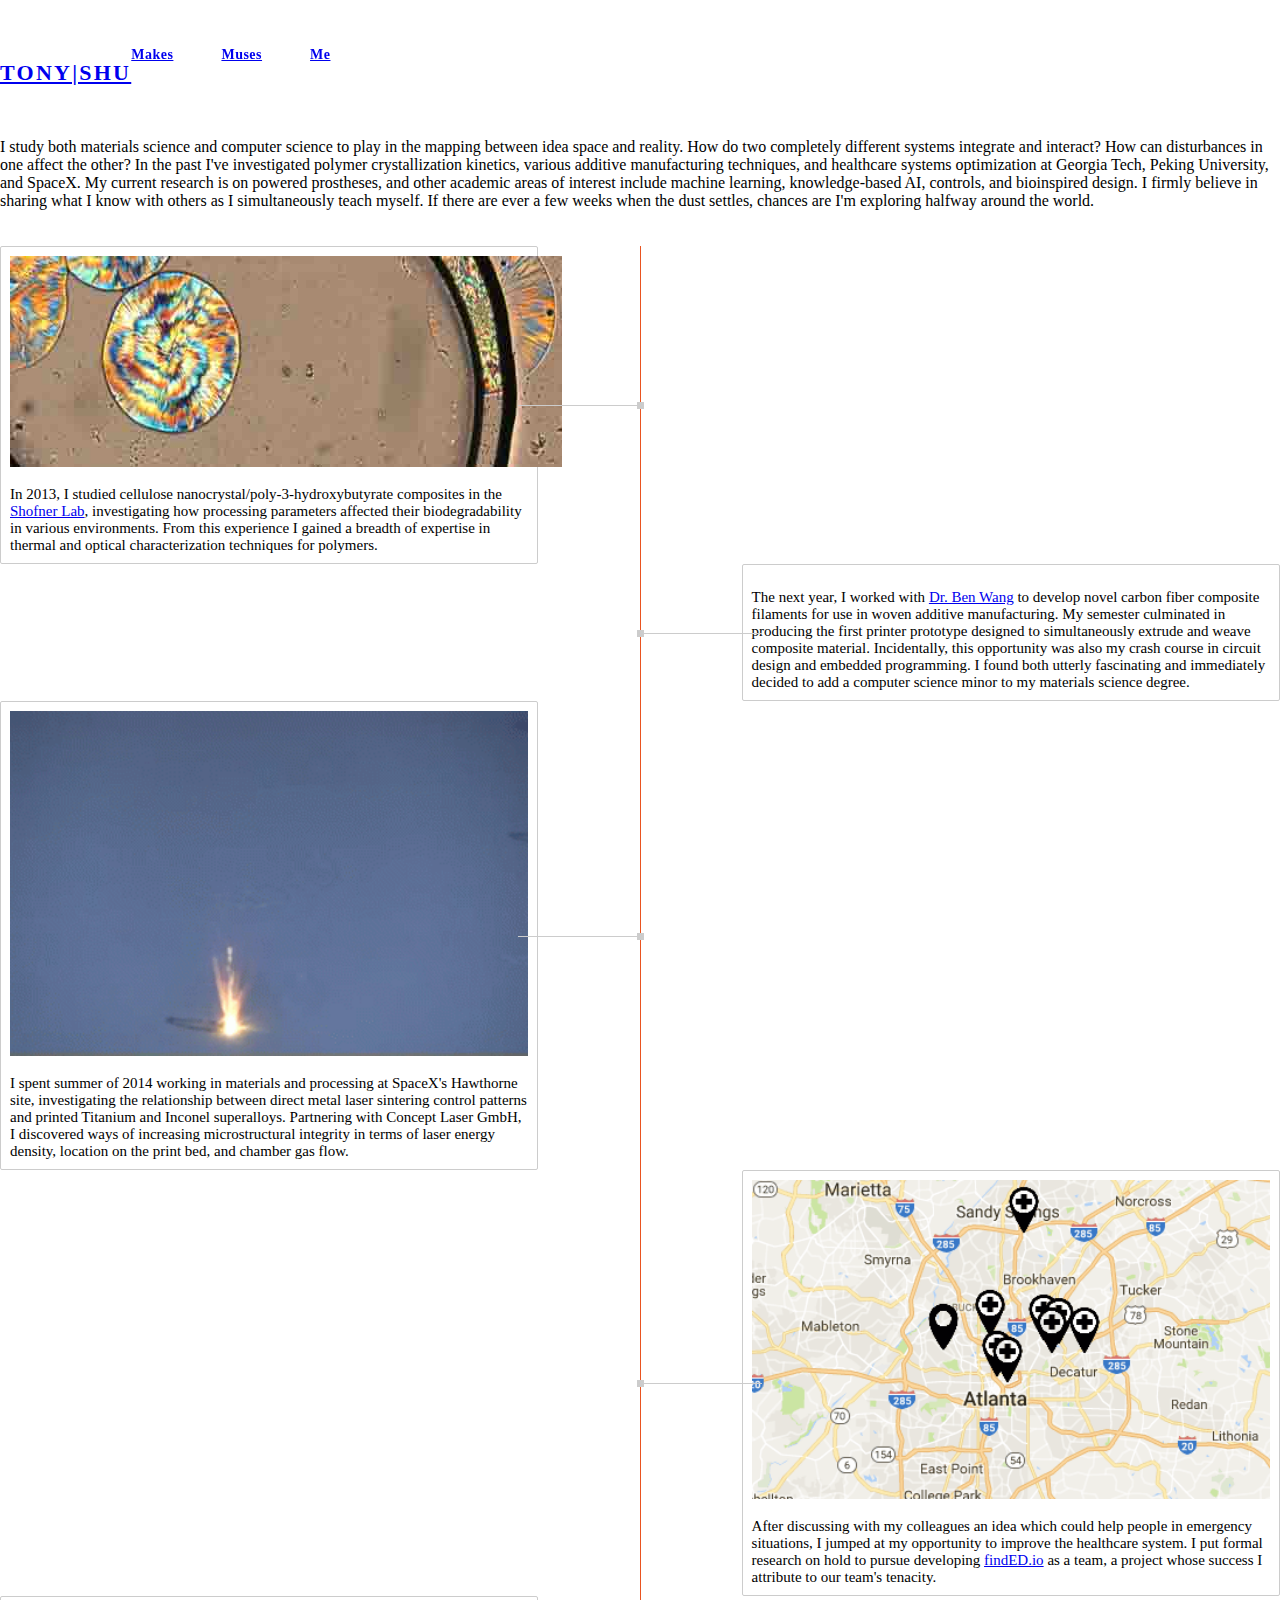
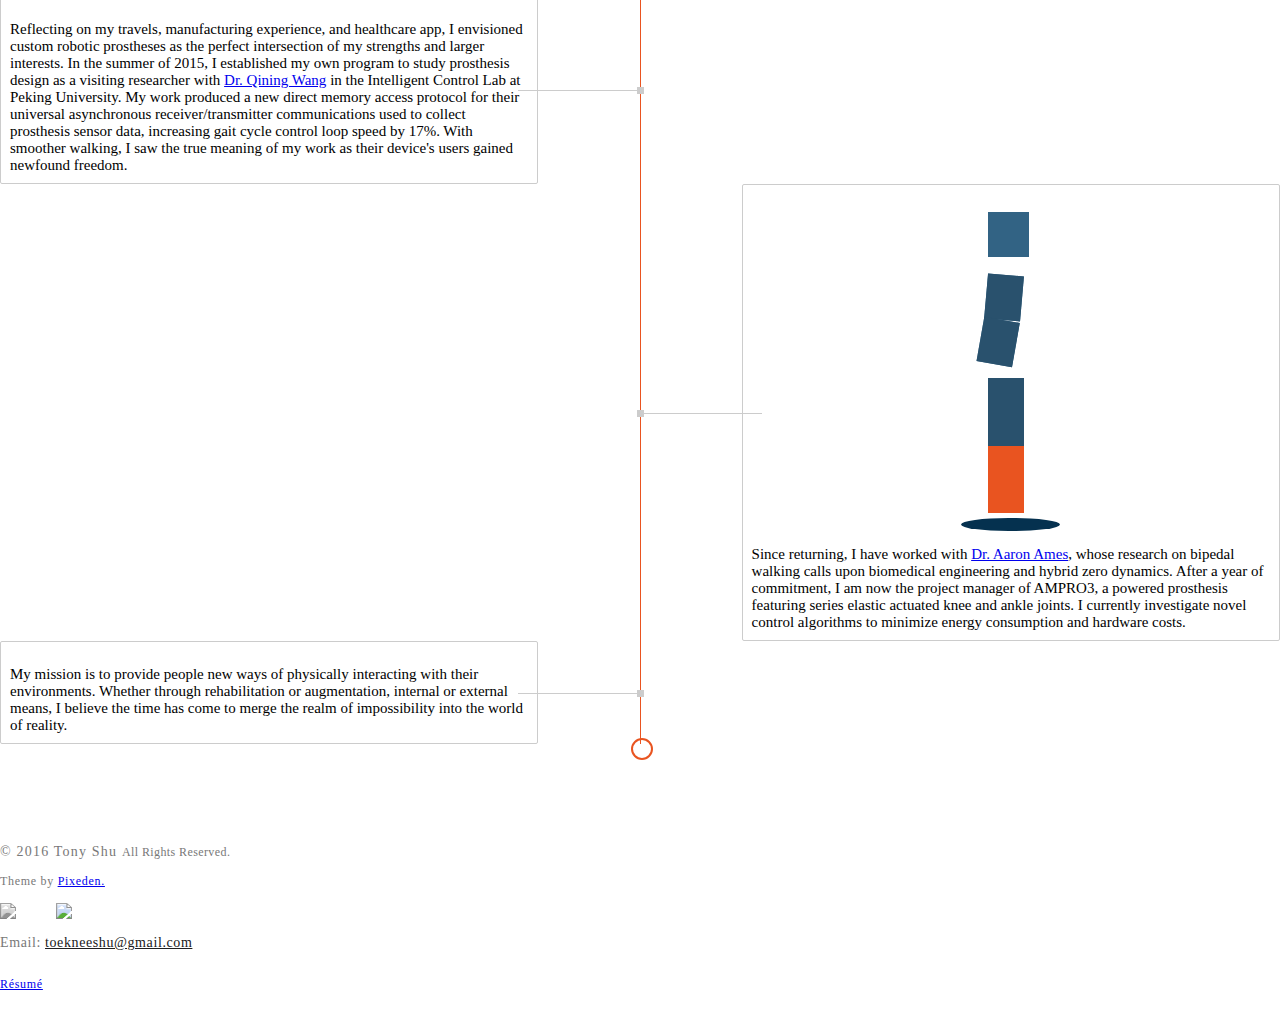
==== commit 211fa9f5: "spacing" ====
--- a/about.html
+++ b/about.html
@@ -54,11 +54,13 @@
 
     <div class="ae-container-fluid ae-container-fluid--inner rk-main">
       <div class="ae-grid au-mb-4">
-        <div class="ae-grid__item item-lg-5 au-pr-2"><img src="assets/img/me.gif" alt="" class="au-mb-3">
-        </div>
-        <div class="ae-grid__item item-lg-7">
-          <p>I study both materials science and computer science to play in the mapping between idea space and reality. How do two different systems with completely different natures integrate and interact? How can disturbances in one affect the other? In the past I've investigated polymer crystallization kinetics, various additive manufacturing techniques, and healthcare systems optimization at Georgia Tech, Peking University, and SpaceX. My current research is on powered prostheses, and other academic areas of interest include machine learning, knowledge-based AI, neuroprostheses, haptics, and bioinspired design. I firmly believe in sharing what I know with others, and this pursuit manifests in various teaching activities inside and outside of academia. If there are ever a few weeks when the dust settles, chances are I'm already exploring halfway around the world.</p>
-        </div>
+        <div class="ae-grid__item item-lg-2"></div>
+        <div class="ae-grid__item item-lg-3 au-pr-2"><img src="assets/img/headshot.jpg" alt="" class="au-mb-3">
+        </div>
+        <div class="ae-grid__item item-lg-5 au-pl-2">
+          <p>I study both materials science and computer science to play in the mapping between idea space and reality. How do two completely different systems integrate and interact? How can disturbances in one affect the other? In the past I've investigated polymer crystallization kinetics, various additive manufacturing techniques, and healthcare systems optimization at Georgia Tech, Peking University, and SpaceX. My current research is on powered prostheses, and other academic areas of interest include machine learning, knowledge-based AI, controls, and bioinspired design. I firmly believe in sharing what I know with others as I simultaneously teach myself. If there are ever a few weeks when the dust settles, chances are I'm exploring halfway around the world.</p>
+        </div>
+        <div class="ae-grid__item item-lg-2"></div>
 
         <div class="ae-grid__item item-lg-12">
           <ul class="timeline-both-side">
